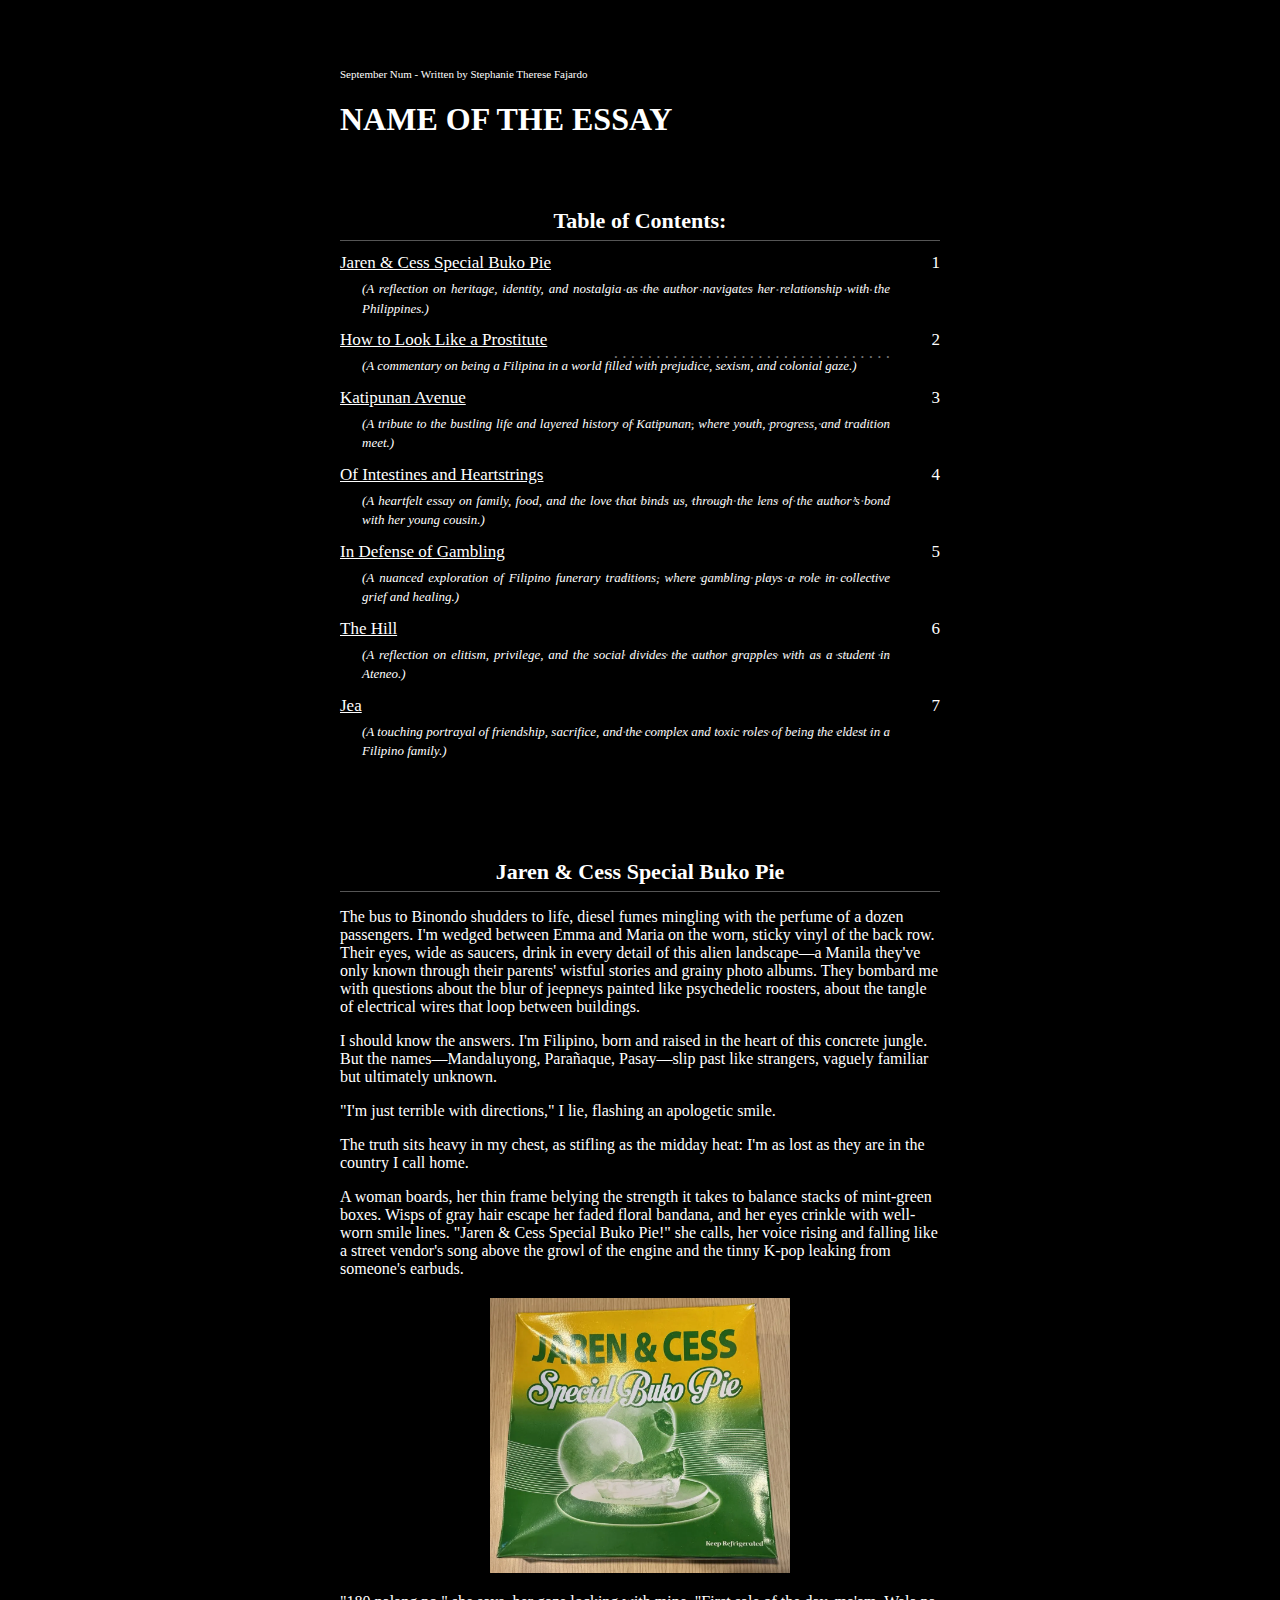
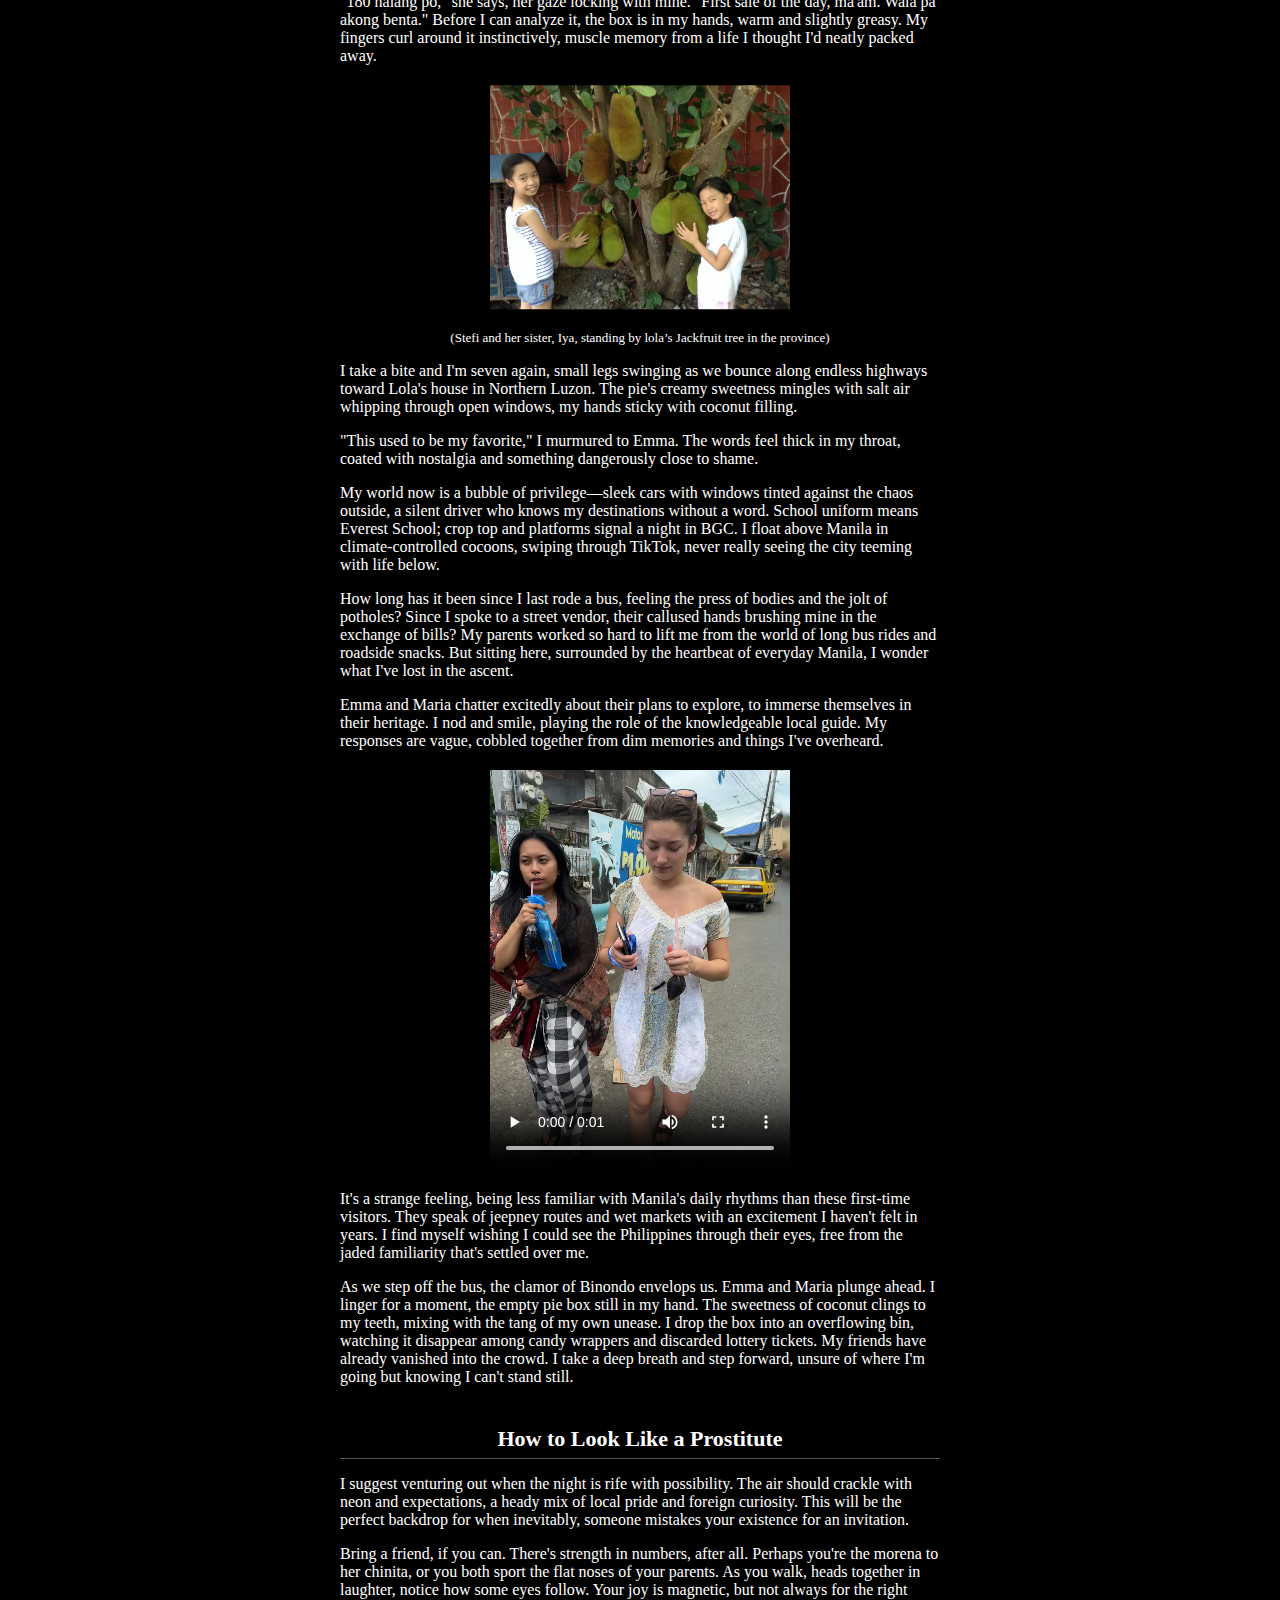
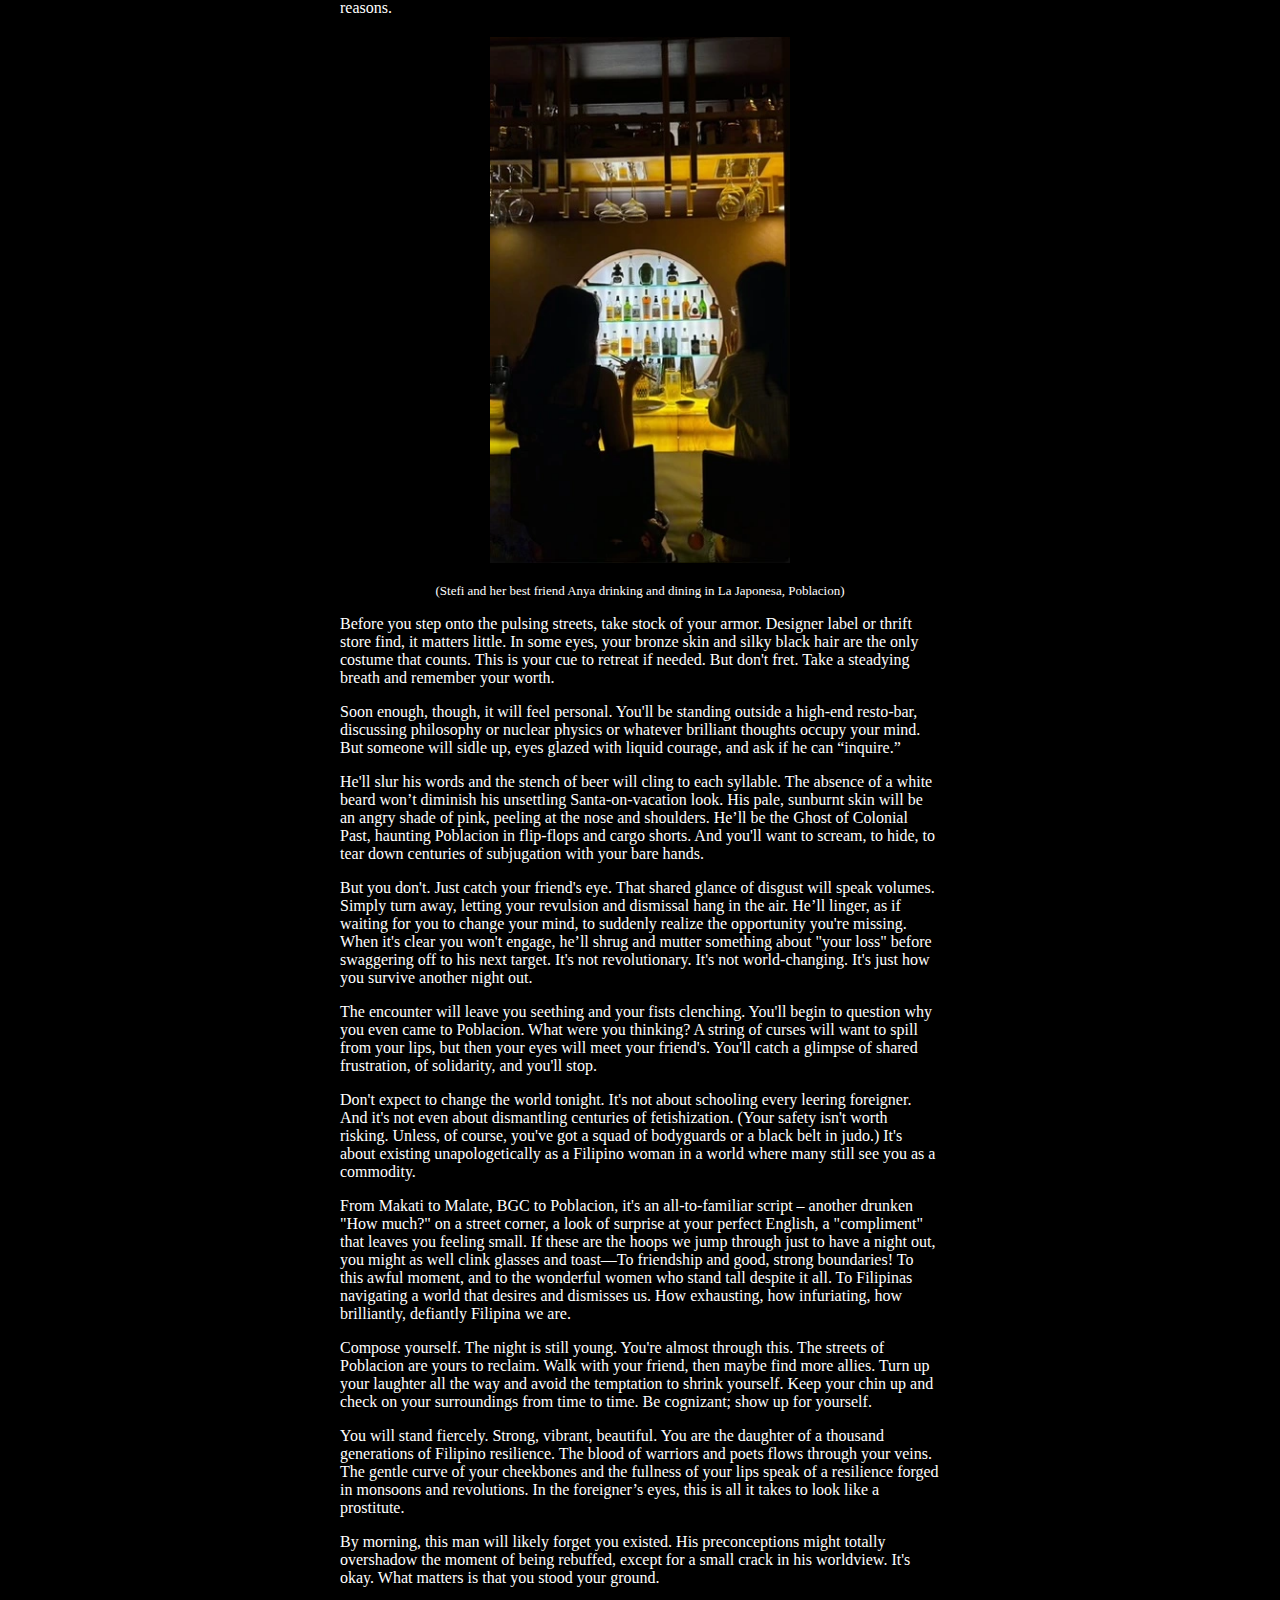
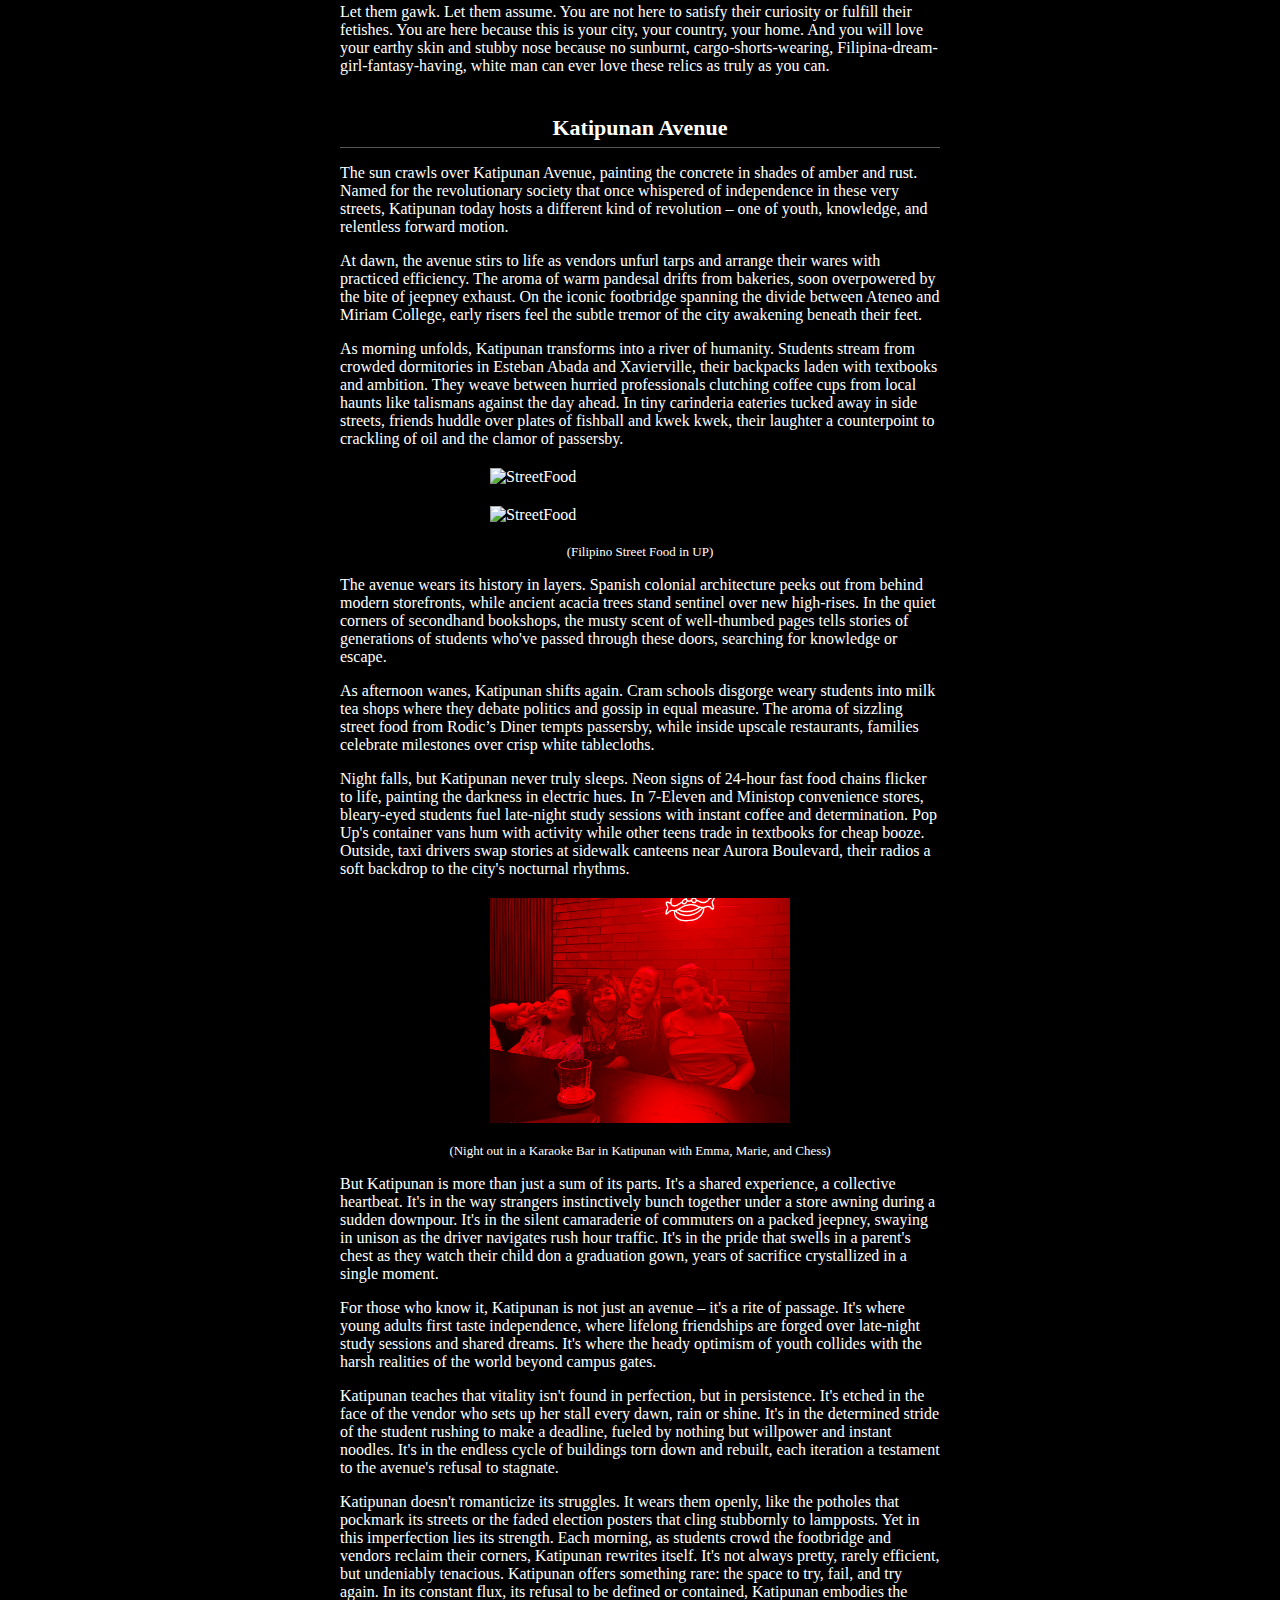
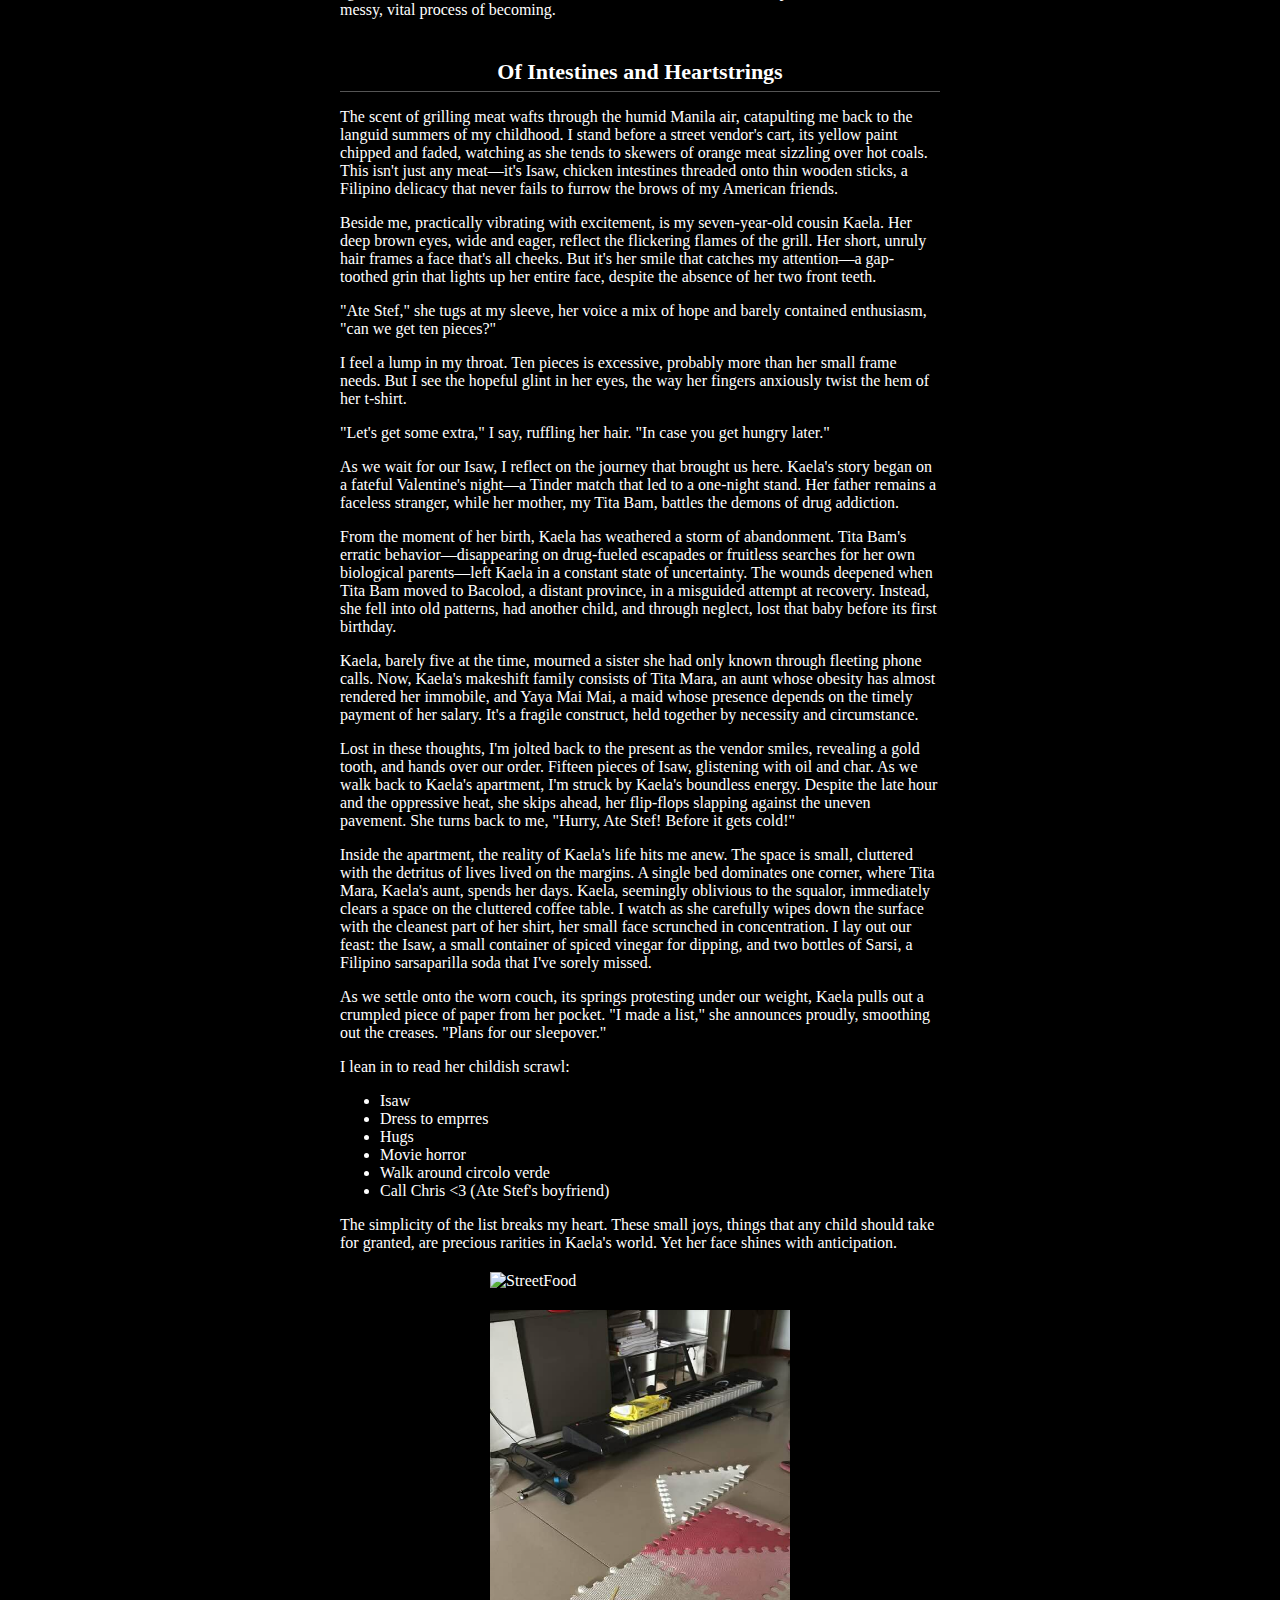
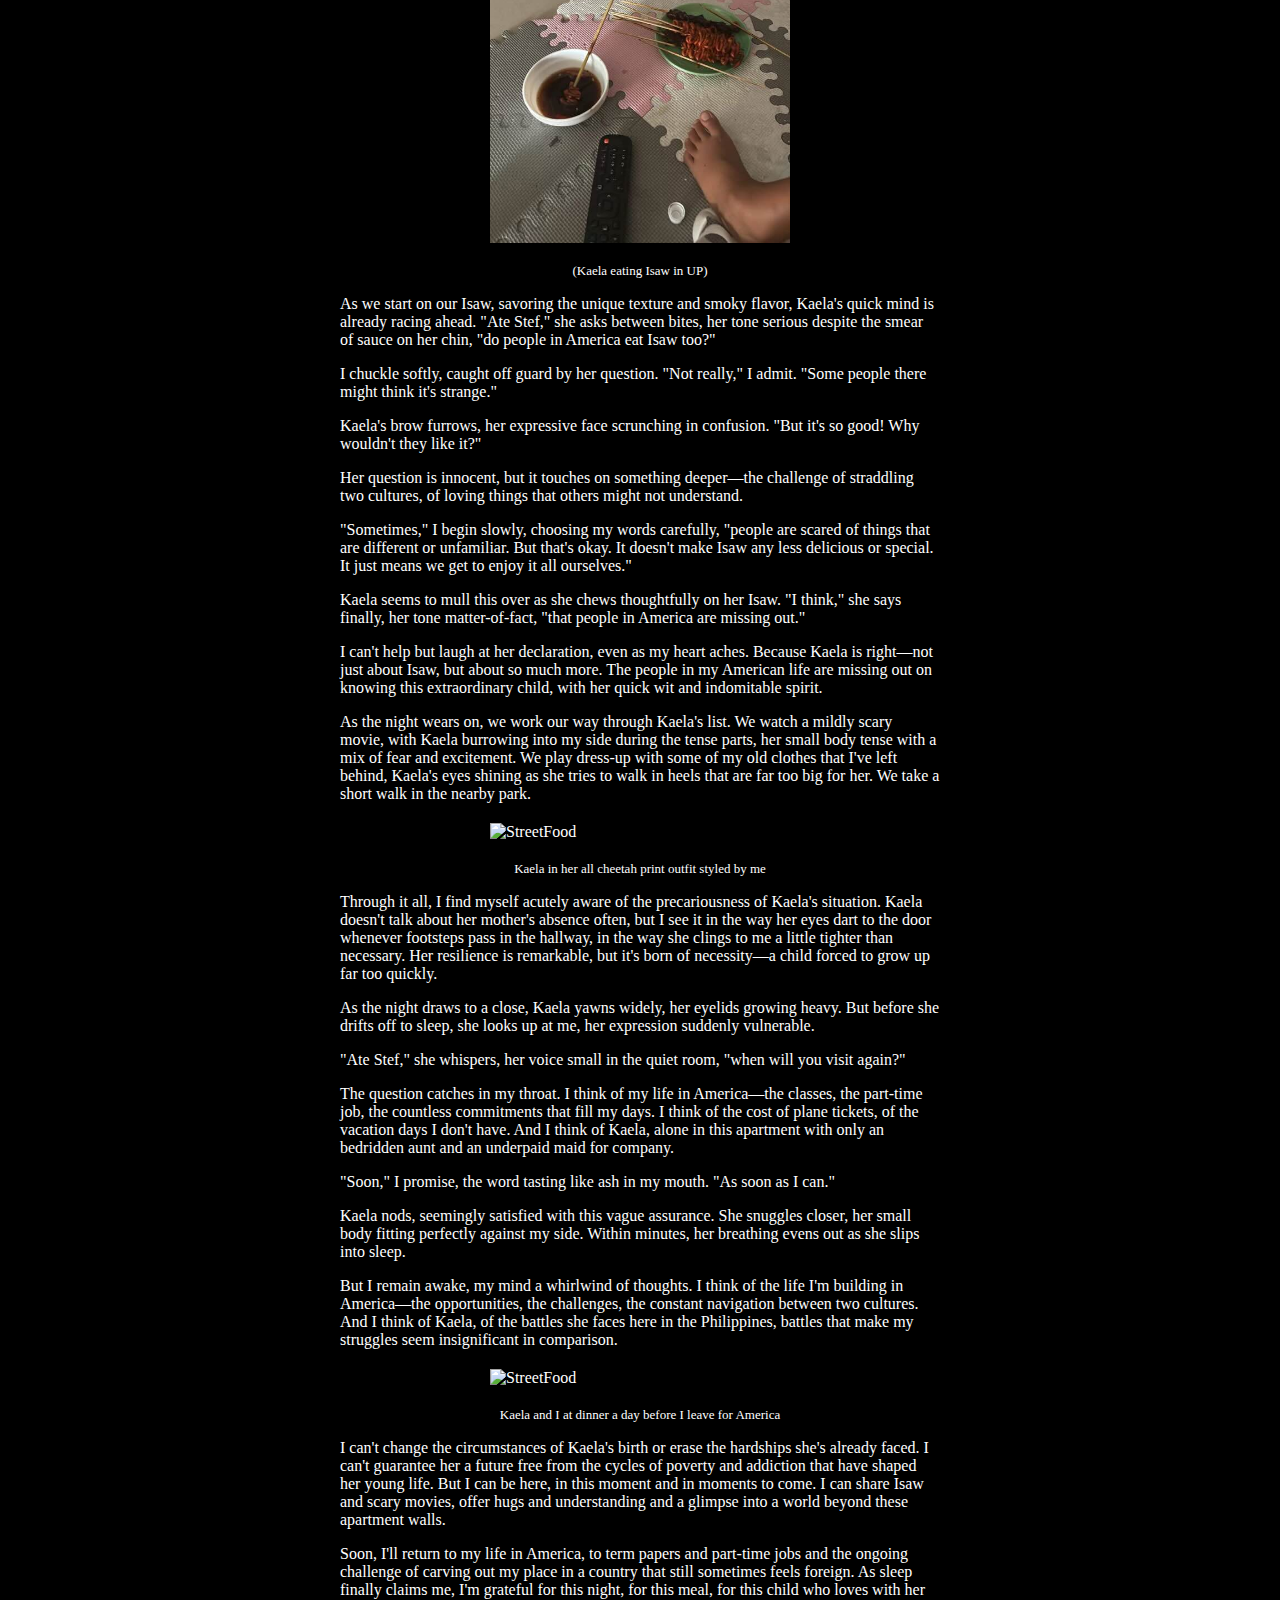
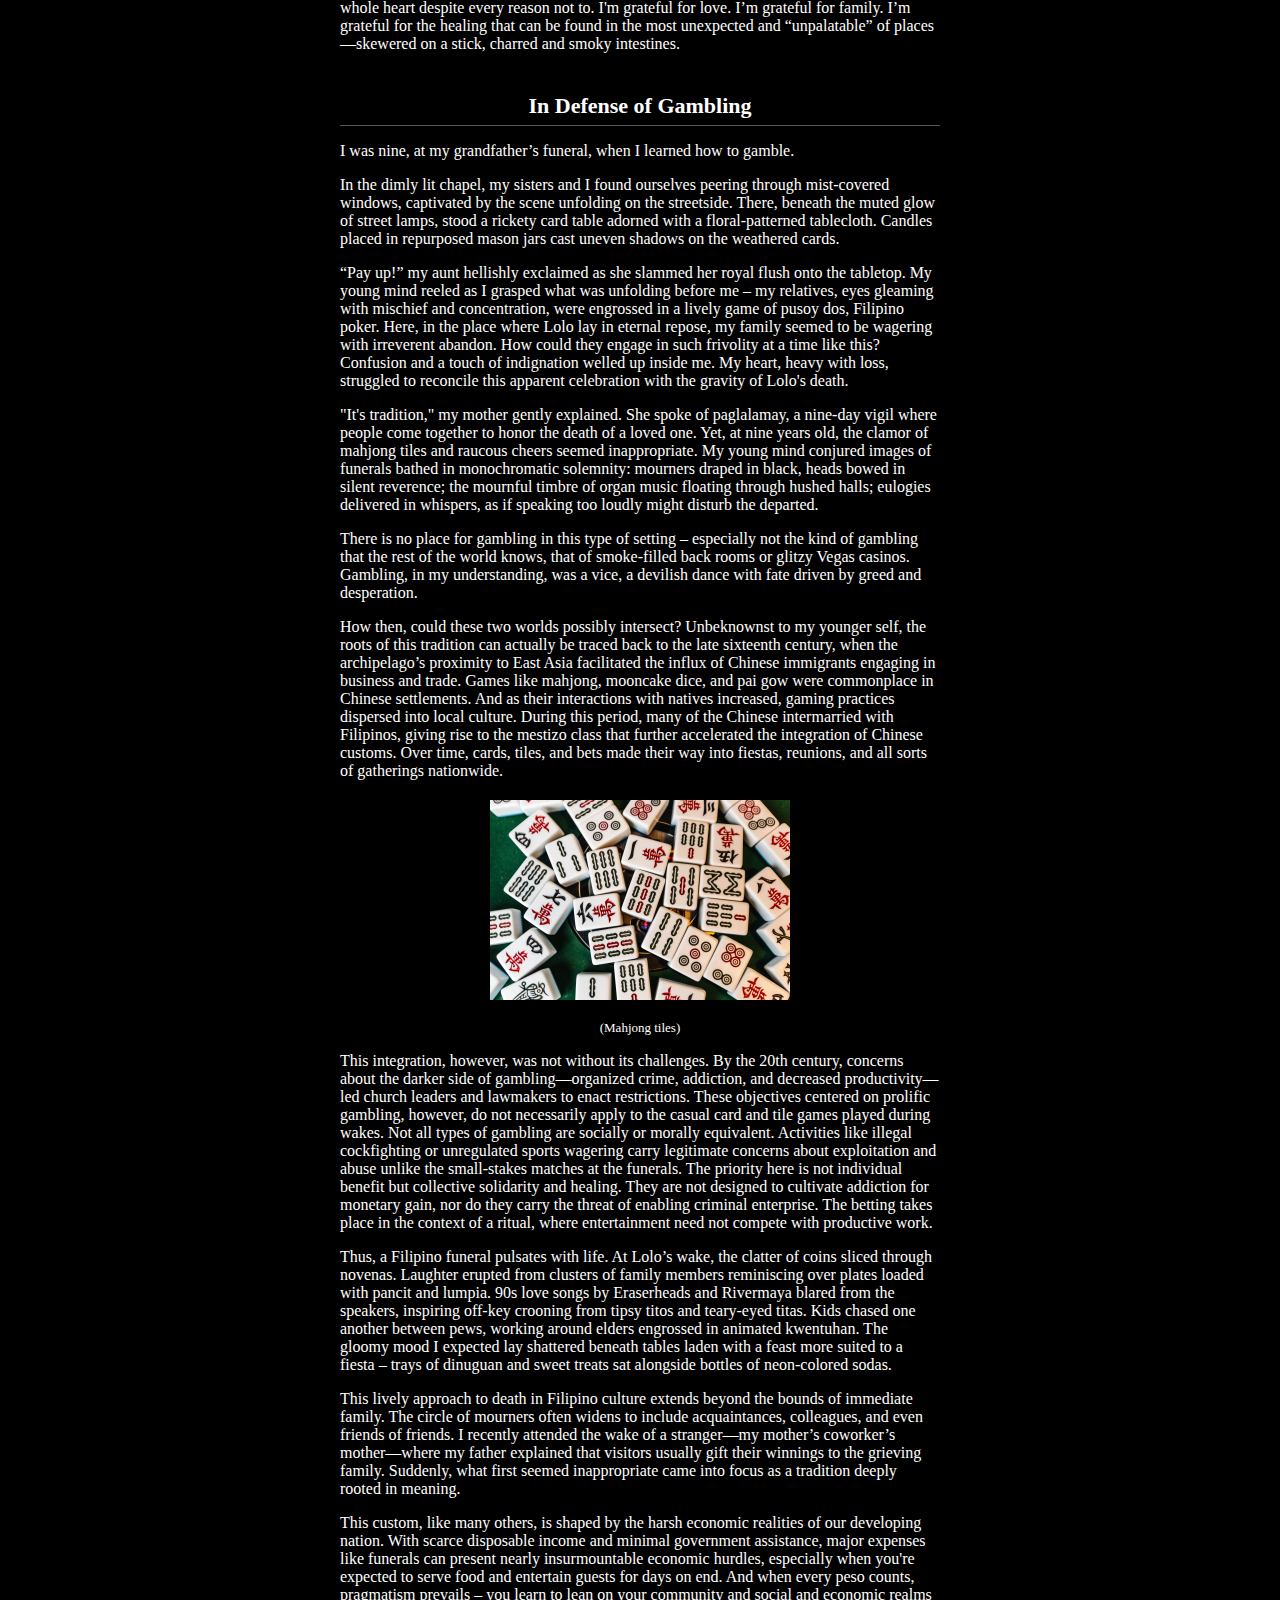
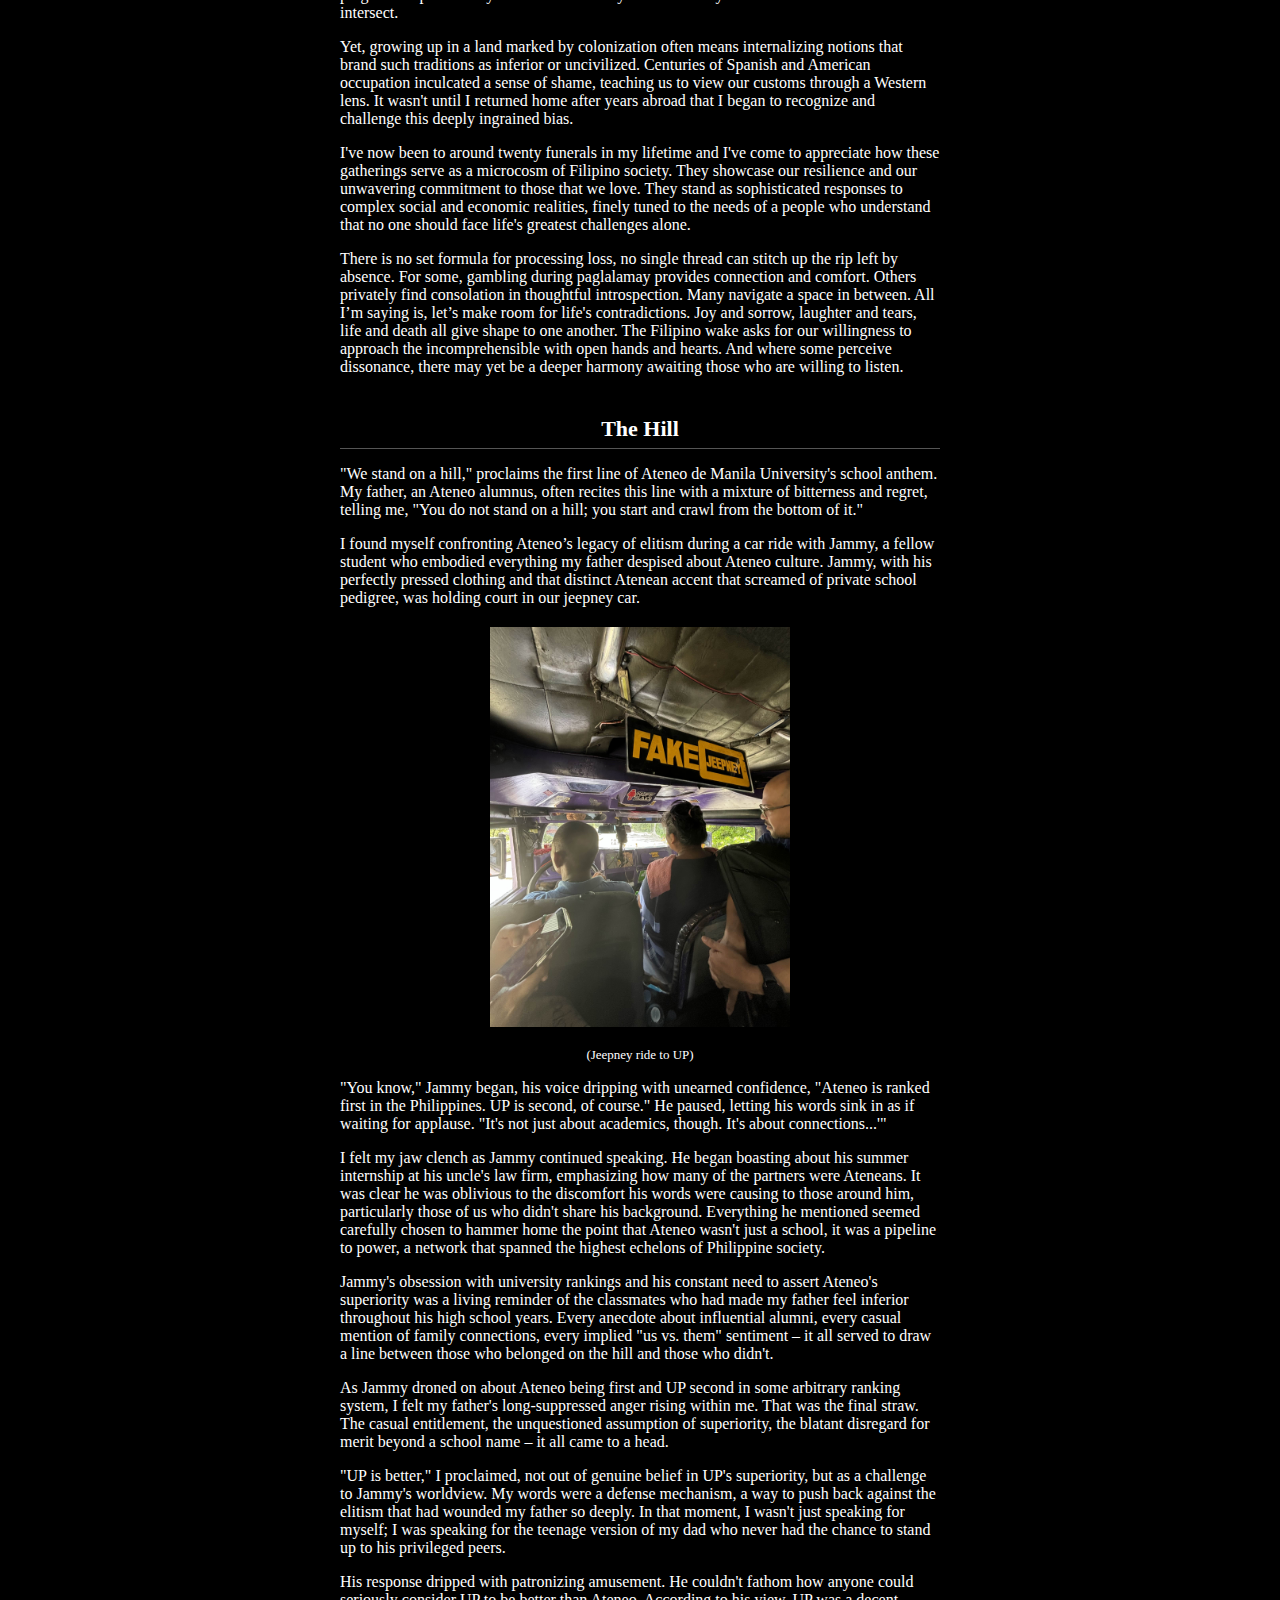
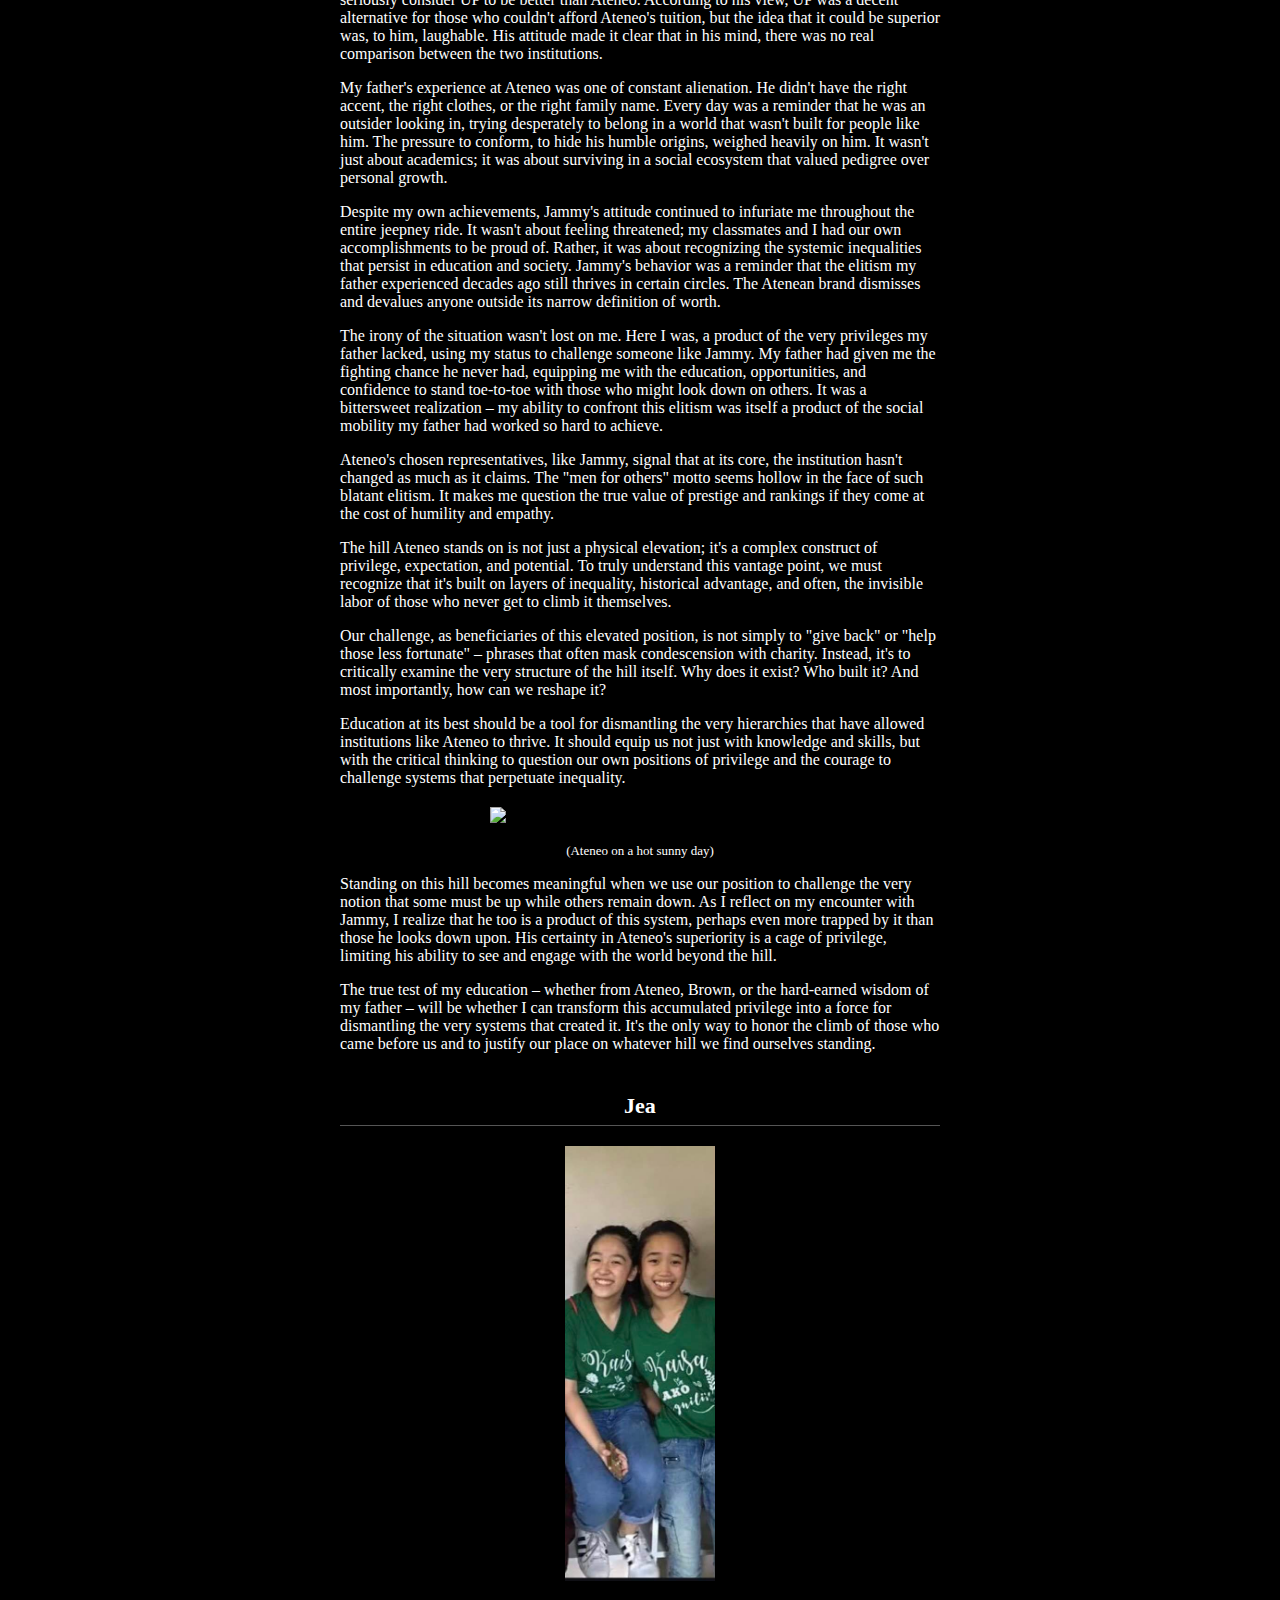
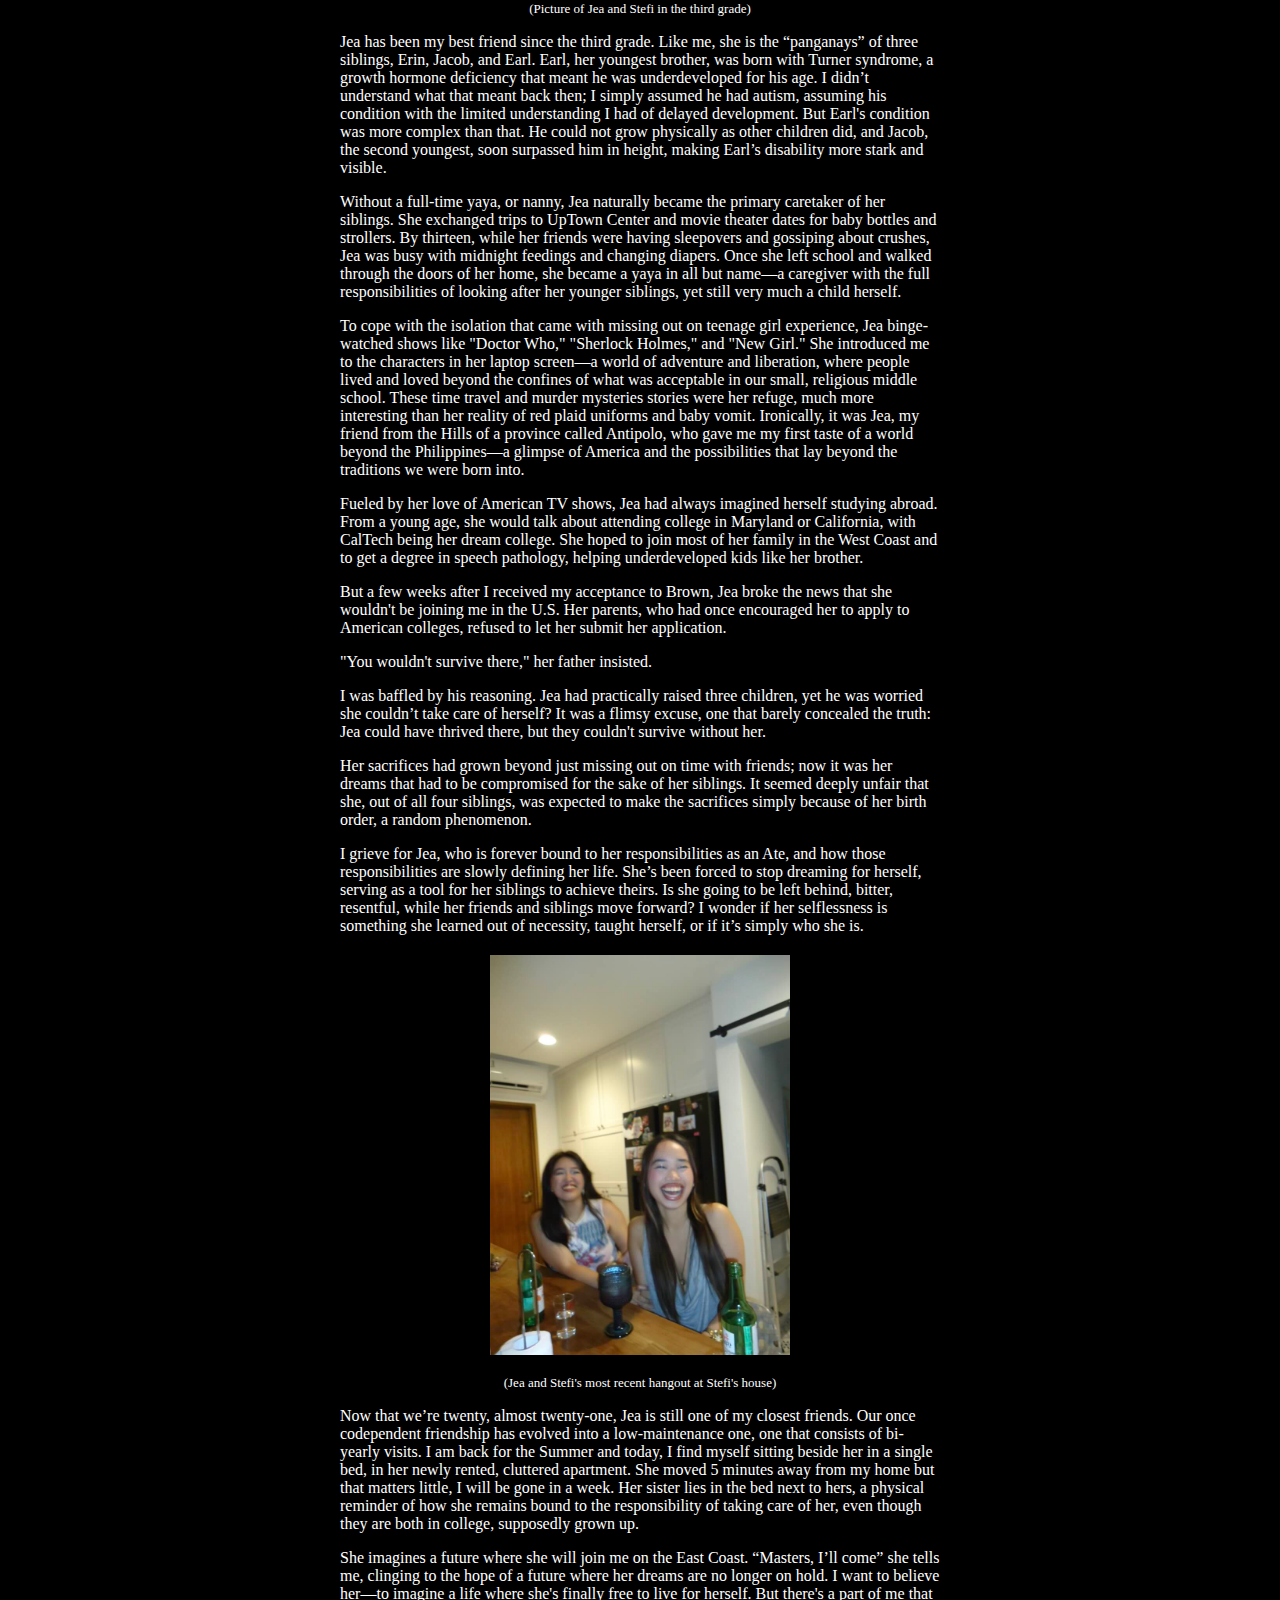
==== Essays.html @ 3b2ea624 "Initial commit" ====
<!DOCTYPE html>
<html lang="en">
<head>
    <meta charset="UTF-8">
    <meta name="viewport" content="width=device-width, initial-scale=1.0">
    <link rel="stylesheet" type="text/css" href="css/Essays.css">
    <title>Stefis Project</title>
</head>
<body>
    <div class="container main-container">

        <!-- Group everything within the same TOC div -->
        <div class="TOC">
            <p class="issued-by">September Num - Written by Stephanie Therese Fajardo</p>
            
            <h1>NAME OF THE ESSAY</h1>

            <h2>Table of Contents:</h2>
            <ol>
                <li class="TOC-item">
                    <a href="#Jaren">Jaren & Cess Special Buko Pie</a> <span class="TOC-page">1</span>
                    <p class="TOC-Text"><i>(A reflection on heritage, identity, and nostalgia as the author navigates her relationship with the Philippines.)</i></p>
                </li>

                <li class="TOC-item">
                    <a href="#Prostitute">How to Look Like a Prostitute</a> <span class="TOC-page">2</span>
                    <p class="TOC-Text"><i>(A commentary on being a Filipina in a world filled with prejudice, sexism, and colonial gaze.)</i></p>
                </li>

                <li class="TOC-item">
                    <a href="#Katipunan">Katipunan Avenue</a> <span class="TOC-page">3</span>
                    <p class="TOC-Text"><i>(A tribute to the bustling life and layered history of Katipunan, where youth, progress, and tradition meet.)</i></p>
                </li>

                <li class="TOC-item">
                    <a href="#Intestines">Of Intestines and Heartstrings</a> <span class="TOC-page">4</span>
                    <p class="TOC-Text"><i>(A heartfelt essay on family, food, and the love that binds us, through the lens of the author’s bond with her young cousin.)</i></p>
                </li>

                <li class="TOC-item">
                    <a href="#Gambling">In Defense of Gambling</a> <span class="TOC-page">5</span>
                    <p class="TOC-Text"><i>(A nuanced exploration of Filipino funerary traditions, where gambling plays a role in collective grief and healing.)</i></p>
                </li>

                <li class="TOC-item">
                    <a href="#Hill">The Hill</a> <span class="TOC-page">6</span>
                    <p class="TOC-Text"><i>(A reflection on elitism, privilege, and the social divides the author grapples with as a student in Ateneo.)</i></p>
                </li>

                <li class="TOC-item">
                    <a href="#Jea">Jea</a> <span class="TOC-page">7</span>
                    <p class="TOC-Text"><i>(A touching portrayal of friendship, sacrifice, and the complex and toxic roles of being the eldest in a Filipino family.)</i></p>
                </li>
            </ol>

            <!-- First Essay Content -->
            <h2 id="Jaren" class="Jaren">Jaren & Cess Special Buko Pie</h2>
            <p>The bus to Binondo shudders to life, diesel fumes mingling with the perfume of a dozen passengers. I'm wedged between Emma and Maria on the worn, sticky vinyl of the back row. Their eyes, wide as saucers, drink in every detail of this alien landscape—a Manila they've only known through their parents' wistful stories and grainy photo albums. They bombard me with questions about the blur of jeepneys painted like psychedelic roosters, about the tangle of electrical wires that loop between buildings.</p>

            <p>I should know the answers. I'm Filipino, born and raised in the heart of this concrete jungle. But the names—Mandaluyong, Parañaque, Pasay—slip past like strangers, vaguely familiar but ultimately unknown.</p>

            <p>"I'm just terrible with directions," I lie, flashing an apologetic smile.</p>

            <p>The truth sits heavy in my chest, as stifling as the midday heat: I'm as lost as they are in the country I call home.</p>

            <p>A woman boards, her thin frame belying the strength it takes to balance stacks of mint-green boxes. Wisps of gray hair escape her faded floral bandana, and her eyes crinkle with well-worn smile lines. "Jaren & Cess Special Buko Pie!" she calls, her voice rising and falling like a street vendor's song above the growl of the engine and the tinny K-pop leaking from someone's earbuds.</p>
            <img src="pics/Jaren.webp" alt="Jaren Picture" class="EssayPicture">
            <p>"180 nalang po," she says, her gaze locking with mine. "First sale of the day, ma'am. Wala pa akong benta." Before I can analyze it, the box is in my hands, warm and slightly greasy. My fingers curl around it instinctively, muscle memory from a life I thought I'd neatly packed away.</p>
            <img src="pics/_Duriantree.webp" alt="Durian Tree Picture" class="EssayPicture">
            <p class="pic-explanation">(Stefi and her sister, Iya, standing by lola’s Jackfruit tree in the province) </p>
            <p>I take a bite and I'm seven again, small legs swinging as we bounce along endless highways toward Lola's house in Northern Luzon. The pie's creamy sweetness mingles with salt air whipping through open windows, my hands sticky with coconut filling.</p>

            <p>"This used to be my favorite," I murmured to Emma. The words feel thick in my throat, coated with nostalgia and something dangerously close to shame.</p>

            <p>My world now is a bubble of privilege—sleek cars with windows tinted against the chaos outside, a silent driver who knows my destinations without a word. School uniform means Everest School; crop top and platforms signal a night in BGC. I float above Manila in climate-controlled cocoons, swiping through TikTok, never really seeing the city teeming with life below.</p>

            <p>How long has it been since I last rode a bus, feeling the press of bodies and the jolt of potholes? Since I spoke to a street vendor, their callused hands brushing mine in the exchange of bills? My parents worked so hard to lift me from the world of long bus rides and roadside snacks. But sitting here, surrounded by the heartbeat of everyday Manila, I wonder what I've lost in the ascent.</p>

            <p>Emma and Maria chatter excitedly about their plans to explore, to immerse themselves in their heritage. I nod and smile, playing the role of the knowledgeable local guide. My responses are vague, cobbled together from dim memories and things I've overheard.</p>
            <video src="pics/Emma_and_Maria_Video.MP4" type="video/mp4" controls class="EssayPicture">
                Your browser does not support the video tag.
            </video>
            <p>It's a strange feeling, being less familiar with Manila's daily rhythms than these first-time visitors. They speak of jeepney routes and wet markets with an excitement I haven't felt in years. I find myself wishing I could see the Philippines through their eyes, free from the jaded familiarity that's settled over me.</p>

            <p>As we step off the bus, the clamor of Binondo envelops us. Emma and Maria plunge ahead. I linger for a moment, the empty pie box still in my hand. The sweetness of coconut clings to my teeth, mixing with the tang of my own unease. I drop the box into an overflowing bin, watching it disappear among candy wrappers and discarded lottery tickets. My friends have already vanished into the crowd. I take a deep breath and step forward, unsure of where I'm going but knowing I can't stand still.</p>
            
            <!-- Second Essay Content -->
            <h2 id="Prostitute" class="Prostitute">How to Look Like a Prostitute</h2>
            <p>I suggest venturing out when the night is rife with possibility. The air should crackle with neon and expectations, a heady mix of local pride and foreign curiosity. This will be the perfect backdrop for when inevitably, someone mistakes your existence for an invitation.</p>

            <p>Bring a friend, if you can. There's strength in numbers, after all. Perhaps you're the morena to her chinita, or you both sport the flat noses of your parents. As you walk, heads together in laughter, notice how some eyes follow. Your joy is magnetic, but not always for the right reasons.</p>
            <img src="pics/AnyanStefi.webp" alt="Durian Tree Picture" class="EssayPictureanya" >

            <p class="ExplaAnya"> (Stefi and her best friend Anya drinking and dining in La Japonesa, Poblacion)</p>

            <p>Before you step onto the pulsing streets, take stock of your armor. Designer label or thrift store find, it matters little. In some eyes, your bronze skin and silky black hair are the only costume that counts. This is your cue to retreat if needed. But don't fret. Take a steadying breath and remember your worth.</p>

            <p>Soon enough, though, it will feel personal. You'll be standing outside a high-end resto-bar, discussing philosophy or nuclear physics or whatever brilliant thoughts occupy your mind. But someone will sidle up, eyes glazed with liquid courage, and ask if he can “inquire.”</p>

            <p>He'll slur his words and the stench of beer will cling to each syllable. The absence of a white beard won’t diminish his unsettling Santa-on-vacation look. His pale, sunburnt skin will be an angry shade of pink, peeling at the nose and shoulders. He’ll be the Ghost of Colonial Past, haunting Poblacion in flip-flops and cargo shorts. And you'll want to scream, to hide, to tear down centuries of subjugation with your bare hands.</p>

            <p>But you don't. Just catch your friend's eye. That shared glance of disgust will speak volumes. Simply turn away, letting your revulsion and dismissal hang in the air. He’ll linger, as if waiting for you to change your mind, to suddenly realize the opportunity you're missing. When it's clear you won't engage, he’ll shrug and mutter something about "your loss" before swaggering off to his next target. It's not revolutionary. It's not world-changing. It's just how you survive another night out.</p>

            <p>The encounter will leave you seething and your fists clenching. You'll begin to question why you even came to Poblacion. What were you thinking? A string of curses will want to spill from your lips, but then your eyes will meet your friend's. You'll catch a glimpse of shared frustration, of solidarity, and you'll stop.</p>

            <p>Don't expect to change the world tonight. It's not about schooling every leering foreigner. And it's not even about dismantling centuries of fetishization. (Your safety isn't worth risking. Unless, of course, you've got a squad of bodyguards or a black belt in judo.) It's about existing unapologetically as a Filipino woman in a world where many still see you as a commodity.</p>

            <p>From Makati to Malate, BGC to Poblacion, it's an all-to-familiar script – another drunken "How much?" on a street corner, a look of surprise at your perfect English, a "compliment" that leaves you feeling small. If these are the hoops we jump through just to have a night out, you might as well clink glasses and toast—To friendship and good, strong boundaries! To this awful moment, and to the wonderful women who stand tall despite it all. To Filipinas navigating a world that desires and dismisses us. How exhausting, how infuriating, how brilliantly, defiantly Filipina we are.</p>

            <p>Compose yourself. The night is still young. You're almost through this. The streets of Poblacion are yours to reclaim. Walk with your friend, then maybe find more allies. Turn up your laughter all the way and avoid the temptation to shrink yourself. Keep your chin up and check on your surroundings from time to time. Be cognizant; show up for yourself.</p>

            <p>You will stand fiercely. Strong, vibrant, beautiful. You are the daughter of a thousand generations of Filipino resilience. The blood of warriors and poets flows through your veins. The gentle curve of your cheekbones and the fullness of your lips speak of a resilience forged in monsoons and revolutions. In the foreigner’s eyes, this is all it takes to look like a prostitute.</p>

            <p>By morning, this man will likely forget you existed. His preconceptions might totally overshadow the moment of being rebuffed, except for a small crack in his worldview. It's okay. What matters is that you stood your ground.</p>

            <p>Let them gawk. Let them assume. You are not here to satisfy their curiosity or fulfill their fetishes. You are here because this is your city, your country, your home. And you will love your earthy skin and stubby nose because no sunburnt, cargo-shorts-wearing, Filipina-dream-girl-fantasy-having, white man can ever love these relics as truly as you can.</p>



            <!-- Third Essay Content -->
            <h2 id="Katipunan" class="Katipunan">Katipunan Avenue</h2>
            <p>The sun crawls over Katipunan Avenue, painting the concrete in shades of amber and rust. Named for the revolutionary society that once whispered of independence in these very streets, Katipunan today hosts a different kind of revolution – one of youth, knowledge, and relentless forward motion.</p>

            <p>At dawn, the avenue stirs to life as vendors unfurl tarps and arrange their wares with practiced efficiency. The aroma of warm pandesal drifts from bakeries, soon overpowered by the bite of jeepney exhaust. On the iconic footbridge spanning the divide between Ateneo and Miriam College, early risers feel the subtle tremor of the city awakening beneath their feet.</p>

            <p>As morning unfolds, Katipunan transforms into a river of humanity. Students stream from crowded dormitories in Esteban Abada and Xavierville, their backpacks laden with textbooks and ambition. They weave between hurried professionals clutching coffee cups from local haunts like talismans against the day ahead. In tiny carinderia eateries tucked away in side streets, friends huddle over plates of fishball and kwek kwek, their laughter a counterpoint to crackling of oil and the clamor of passersby.</p>
            <img src="pics/streetfood.jpg" alt="StreetFood" class="EssayPicture" >
            <img src="pics/streetfood2.jpg" alt="StreetFood" class="EssayPicture" >
            <p class="pic-explanation">(Filipino Street Food in UP)</p>

            <p>The avenue wears its history in layers. Spanish colonial architecture peeks out from behind modern storefronts, while ancient acacia trees stand sentinel over new high-rises. In the quiet corners of secondhand bookshops, the musty scent of well-thumbed pages tells stories of generations of students who've passed through these doors, searching for knowledge or escape.</p>

            <p>As afternoon wanes, Katipunan shifts again. Cram schools disgorge weary students into milk tea shops where they debate politics and gossip in equal measure. The aroma of sizzling street food from Rodic’s Diner tempts passersby, while inside upscale restaurants, families celebrate milestones over crisp white tablecloths.</p>

            <p>Night falls, but Katipunan never truly sleeps. Neon signs of 24-hour fast food chains flicker to life, painting the darkness in electric hues. In 7-Eleven and Ministop convenience stores, bleary-eyed students fuel late-night study sessions with instant coffee and determination. Pop Up's container vans hum with activity while other teens trade in textbooks for cheap booze. Outside, taxi drivers swap stories at sidewalk canteens near Aurora Boulevard, their radios a soft backdrop to the city's nocturnal rhythms.</p>

            <img src="pics/karokebar.jpg" alt="StreetFood" class="EssayPicture" >
            <p class=pic-explanation >(Night out in a Karaoke Bar in Katipunan with Emma, Marie, and Chess) </p>

            <p>But Katipunan is more than just a sum of its parts. It's a shared experience, a collective heartbeat. It's in the way strangers instinctively bunch together under a store awning during a sudden downpour. It's in the silent camaraderie of commuters on a packed jeepney, swaying in unison as the driver navigates rush hour traffic. It's in the pride that swells in a parent's chest as they watch their child don a graduation gown, years of sacrifice crystallized in a single moment.</p>

            <p>For those who know it, Katipunan is not just an avenue – it's a rite of passage. It's where young adults first taste independence, where lifelong friendships are forged over late-night study sessions and shared dreams. It's where the heady optimism of youth collides with the harsh realities of the world beyond campus gates.</p>

            <p>Katipunan teaches that vitality isn't found in perfection, but in persistence. It's etched in the face of the vendor who sets up her stall every dawn, rain or shine. It's in the determined stride of the student rushing to make a deadline, fueled by nothing but willpower and instant noodles. It's in the endless cycle of buildings torn down and rebuilt, each iteration a testament to the avenue's refusal to stagnate.</p>

            <p>Katipunan doesn't romanticize its struggles. It wears them openly, like the potholes that pockmark its streets or the faded election posters that cling stubbornly to lampposts. Yet in this imperfection lies its strength. Each morning, as students crowd the footbridge and vendors reclaim their corners, Katipunan rewrites itself. It's not always pretty, rarely efficient, but undeniably tenacious. Katipunan offers something rare: the space to try, fail, and try again. In its constant flux, its refusal to be defined or contained, Katipunan embodies the messy, vital process of becoming.</p>
            <!-- Fourth Essay Content -->
            <h2 id="Intestines" class="Intestines">Of Intestines and Heartstrings</h2>
            <p>The scent of grilling meat wafts through the humid Manila air, catapulting me back to the languid summers of my childhood. I stand before a street vendor's cart, its yellow paint chipped and faded, watching as she tends to skewers of orange meat sizzling over hot coals. This isn't just any meat—it's Isaw, chicken intestines threaded onto thin wooden sticks, a Filipino delicacy that never fails to furrow the brows of my American friends.</p>

            <p>Beside me, practically vibrating with excitement, is my seven-year-old cousin Kaela. Her deep brown eyes, wide and eager, reflect the flickering flames of the grill. Her short, unruly hair frames a face that's all cheeks. But it's her smile that catches my attention—a gap-toothed grin that lights up her entire face, despite the absence of her two front teeth.</p>

            <p>"Ate Stef," she tugs at my sleeve, her voice a mix of hope and barely contained enthusiasm, "can we get ten pieces?"</p>

            <p>I feel a lump in my throat. Ten pieces is excessive, probably more than her small frame needs. But I see the hopeful glint in her eyes, the way her fingers anxiously twist the hem of her t-shirt.</p>

            <p>"Let's get some extra," I say, ruffling her hair. "In case you get hungry later."</p>

            <p>As we wait for our Isaw, I reflect on the journey that brought us here. Kaela's story began on a fateful Valentine's night—a Tinder match that led to a one-night stand. Her father remains a faceless stranger, while her mother, my Tita Bam, battles the demons of drug addiction.</p>

            <p>From the moment of her birth, Kaela has weathered a storm of abandonment. Tita Bam's erratic behavior—disappearing on drug-fueled escapades or fruitless searches for her own biological parents—left Kaela in a constant state of uncertainty. The wounds deepened when Tita Bam moved to Bacolod, a distant province, in a misguided attempt at recovery. Instead, she fell into old patterns, had another child, and through neglect, lost that baby before its first birthday.</p>

            <p>Kaela, barely five at the time, mourned a sister she had only known through fleeting phone calls. Now, Kaela's makeshift family consists of Tita Mara, an aunt whose obesity has almost rendered her immobile, and Yaya Mai Mai, a maid whose presence depends on the timely payment of her salary. It's a fragile construct, held together by necessity and circumstance.</p>

            <p>Lost in these thoughts, I'm jolted back to the present as the vendor smiles, revealing a gold tooth, and hands over our order. Fifteen pieces of Isaw, glistening with oil and char. As we walk back to Kaela's apartment, I'm struck by Kaela's boundless energy. Despite the late hour and the oppressive heat, she skips ahead, her flip-flops slapping against the uneven pavement. She turns back to me, "Hurry, Ate Stef! Before it gets cold!"</p>

            <p>Inside the apartment, the reality of Kaela's life hits me anew. The space is small, cluttered with the detritus of lives lived on the margins. A single bed dominates one corner, where Tita Mara, Kaela's aunt, spends her days. Kaela, seemingly oblivious to the squalor, immediately clears a space on the cluttered coffee table. I watch as she carefully wipes down the surface with the cleanest part of her shirt, her small face scrunched in concentration. I lay out our feast: the Isaw, a small container of spiced vinegar for dipping, and two bottles of Sarsi, a Filipino sarsaparilla soda that I've sorely missed.</p>

            <p>As we settle onto the worn couch, its springs protesting under our weight, Kaela pulls out a crumpled piece of paper from her pocket. "I made a list," she announces proudly, smoothing out the creases. "Plans for our sleepover."</p>

            <p>I lean in to read her childish scrawl:
                <ul>
                    <li>Isaw</li>
                    <li>Dress to emprres</li>
                    <li>Hugs</li>
                    <li>Movie horror</li>
                    <li>Walk around circolo verde</li>
                    <li>Call Chris <3 (Ate Stef's boyfriend)</li>
                </ul>
            </p>

            <p>The simplicity of the list breaks my heart. These small joys, things that any child should take for granted, are precious rarities in Kaela's world. Yet her face shines with anticipation.</p>
            <img src="pics/kaelaeating.jpg" alt="StreetFood" class="EssayPicture" >
            <img src="pics/isaw.jpg" alt="StreetFood" class="EssayPicture" >
            <p class = pic-explanation  > (Kaela eating Isaw in UP)</p>

            <p>As we start on our Isaw, savoring the unique texture and smoky flavor, Kaela's quick mind is already racing ahead. "Ate Stef," she asks between bites, her tone serious despite the smear of sauce on her chin, "do people in America eat Isaw too?"</p>

            <p>I chuckle softly, caught off guard by her question. "Not really," I admit. "Some people there might think it's strange."</p>

            <p>Kaela's brow furrows, her expressive face scrunching in confusion. "But it's so good! Why wouldn't they like it?"</p>

            <p>Her question is innocent, but it touches on something deeper—the challenge of straddling two cultures, of loving things that others might not understand.</p>

            <p>"Sometimes," I begin slowly, choosing my words carefully, "people are scared of things that are different or unfamiliar. But that's okay. It doesn't make Isaw any less delicious or special. It just means we get to enjoy it all ourselves."</p>

            <p>Kaela seems to mull this over as she chews thoughtfully on her Isaw. "I think," she says finally, her tone matter-of-fact, "that people in America are missing out."</p>

            <p>I can't help but laugh at her declaration, even as my heart aches. Because Kaela is right—not just about Isaw, but about so much more. The people in my American life are missing out on knowing this extraordinary child, with her quick wit and indomitable spirit.</p>

            <p>As the night wears on, we work our way through Kaela's list. We watch a mildly scary movie, with Kaela burrowing into my side during the tense parts, her small body tense with a mix of fear and excitement. We play dress-up with some of my old clothes that I've left behind, Kaela's eyes shining as she tries to walk in heels that are far too big for her. We take a short walk in the nearby park.</p>
            <img src="pics/kaelacheetah.jpg" alt="StreetFood" class="EssayPicture" >
            <p class="pic-explanation"> Kaela in her all cheetah print outfit styled by me</p>

            <p>Through it all, I find myself acutely aware of the precariousness of Kaela's situation. Kaela doesn't talk about her mother's absence often, but I see it in the way her eyes dart to the door whenever footsteps pass in the hallway, in the way she clings to me a little tighter than necessary. Her resilience is remarkable, but it's born of necessity—a child forced to grow up far too quickly.</p>

            <p>As the night draws to a close, Kaela yawns widely, her eyelids growing heavy. But before she drifts off to sleep, she looks up at me, her expression suddenly vulnerable.</p>

            <p>"Ate Stef," she whispers, her voice small in the quiet room, "when will you visit again?"</p>

            <p>The question catches in my throat. I think of my life in America—the classes, the part-time job, the countless commitments that fill my days. I think of the cost of plane tickets, of the vacation days I don't have. And I think of Kaela, alone in this apartment with only an bedridden aunt and an underpaid maid for company.</p>

            <p>"Soon," I promise, the word tasting like ash in my mouth. "As soon as I can."</p>

            <p>Kaela nods, seemingly satisfied with this vague assurance. She snuggles closer, her small body fitting perfectly against my side. Within minutes, her breathing evens out as she slips into sleep.</p>

            <p>But I remain awake, my mind a whirlwind of thoughts. I think of the life I'm building in America—the opportunities, the challenges, the constant navigation between two cultures. And I think of Kaela, of the battles she faces here in the Philippines, battles that make my struggles seem insignificant in comparison.</p>
            <img src="pics/stefikisskaela.jpg" alt="StreetFood" class="EssayPicture" >
            <p class="pic-explanation"> Kaela and I at dinner a day before I leave for America</p>

            <p>I can't change the circumstances of Kaela's birth or erase the hardships she's already faced. I can't guarantee her a future free from the cycles of poverty and addiction that have shaped her young life. But I can be here, in this moment and in moments to come. I can share Isaw and scary movies, offer hugs and understanding and a glimpse into a world beyond these apartment walls.</p>

            <p>Soon, I'll return to my life in America, to term papers and part-time jobs and the ongoing challenge of carving out my place in a country that still sometimes feels foreign. As sleep finally claims me, I'm grateful for this night, for this meal, for this child who loves with her whole heart despite every reason not to. I'm grateful for love. I’m grateful for family. I’m grateful for the healing that can be found in the most unexpected and “unpalatable” of places—skewered on a stick, charred and smoky intestines.</p>
        

            <!-- Fifth Essay Content -->
            <h2 id="Gambling" class="Gambling">In Defense of Gambling</h2>
            <p>I was nine, at my grandfather’s funeral, when I learned how to gamble.</p>

            <p>In the dimly lit chapel, my sisters and I found ourselves peering through mist-covered windows, captivated by the scene unfolding on the streetside. There, beneath the muted glow of street lamps, stood a rickety card table adorned with a floral-patterned tablecloth. Candles placed in repurposed mason jars cast uneven shadows on the weathered cards.</p>

            <p>“Pay up!” my aunt hellishly exclaimed as she slammed her royal flush onto the tabletop. My young mind reeled as I grasped what was unfolding before me – my relatives, eyes gleaming with mischief and concentration, were engrossed in a lively game of pusoy dos, Filipino poker. Here, in the place where Lolo lay in eternal repose, my family seemed to be wagering with irreverent abandon. How could they engage in such frivolity at a time like this? Confusion and a touch of indignation welled up inside me. My heart, heavy with loss, struggled to reconcile this apparent celebration with the gravity of Lolo's death.</p>

            <p>"It's tradition," my mother gently explained. She spoke of paglalamay, a nine-day vigil where people come together to honor the death of a loved one. Yet, at nine years old, the clamor of mahjong tiles and raucous cheers seemed inappropriate. My young mind conjured images of funerals bathed in monochromatic solemnity: mourners draped in black, heads bowed in silent reverence; the mournful timbre of organ music floating through hushed halls; eulogies delivered in whispers, as if speaking too loudly might disturb the departed.</p>

            <p>There is no place for gambling in this type of setting – especially not the kind of gambling that the rest of the world knows, that of smoke-filled back rooms or glitzy Vegas casinos. Gambling, in my understanding, was a vice, a devilish dance with fate driven by greed and desperation.</p>

            <p>How then, could these two worlds possibly intersect? Unbeknownst to my younger self, the roots of this tradition can actually be traced back to the late sixteenth century, when the archipelago’s proximity to East Asia facilitated the influx of Chinese immigrants engaging in business and trade. Games like mahjong, mooncake dice, and pai gow were commonplace in Chinese settlements. And as their interactions with natives increased, gaming practices dispersed into local culture. During this period, many of the Chinese intermarried with Filipinos, giving rise to the mestizo class that further accelerated the integration of Chinese customs. Over time, cards, tiles, and bets made their way into fiestas, reunions, and all sorts of gatherings nationwide.</p>
            <img src="pics/gamble.jpg" alt="StreetFood" class="EssayPicture" >
            <p class="pic-explanation">(Mahjong tiles)</p>
            <p>This integration, however, was not without its challenges. By the 20th century, concerns about the darker side of gambling—organized crime, addiction, and decreased productivity—led church leaders and lawmakers to enact restrictions. These objectives centered on prolific gambling, however, do not necessarily apply to the casual card and tile games played during wakes. Not all types of gambling are socially or morally equivalent. Activities like illegal cockfighting or unregulated sports wagering carry legitimate concerns about exploitation and abuse unlike the small-stakes matches at the funerals. The priority here is not individual benefit but collective solidarity and healing. They are not designed to cultivate addiction for monetary gain, nor do they carry the threat of enabling criminal enterprise. The betting takes place in the context of a ritual, where entertainment need not compete with productive work.</p>

            <p>Thus, a Filipino funeral pulsates with life. At Lolo’s wake, the clatter of coins sliced through novenas. Laughter erupted from clusters of family members reminiscing over plates loaded with pancit and lumpia. 90s love songs by Eraserheads and Rivermaya blared from the speakers, inspiring off-key crooning from tipsy titos and teary-eyed titas. Kids chased one another between pews, working around elders engrossed in animated kwentuhan. The gloomy mood I expected lay shattered beneath tables laden with a feast more suited to a fiesta – trays of dinuguan and sweet treats sat alongside bottles of neon-colored sodas.</p>

            <p>This lively approach to death in Filipino culture extends beyond the bounds of immediate family. The circle of mourners often widens to include acquaintances, colleagues, and even friends of friends. I recently attended the wake of a stranger—my mother’s coworker’s mother—where my father explained that visitors usually gift their winnings to the grieving family. Suddenly, what first seemed inappropriate came into focus as a tradition deeply rooted in meaning.</p>

            <p>This custom, like many others, is shaped by the harsh economic realities of our developing nation. With scarce disposable income and minimal government assistance, major expenses like funerals can present nearly insurmountable economic hurdles, especially when you're expected to serve food and entertain guests for days on end. And when every peso counts, pragmatism prevails – you learn to lean on your community and social and economic realms intersect.</p>

            <p>Yet, growing up in a land marked by colonization often means internalizing notions that brand such traditions as inferior or uncivilized. Centuries of Spanish and American occupation inculcated a sense of shame, teaching us to view our customs through a Western lens. It wasn't until I returned home after years abroad that I began to recognize and challenge this deeply ingrained bias.</p>

            <p>I've now been to around twenty funerals in my lifetime and I've come to appreciate how these gatherings serve as a microcosm of Filipino society. They showcase our resilience and our unwavering commitment to those that we love. They stand as sophisticated responses to complex social and economic realities, finely tuned to the needs of a people who understand that no one should face life's greatest challenges alone.</p>

            <p>There is no set formula for processing loss, no single thread can stitch up the rip left by absence. For some, gambling during paglalamay provides connection and comfort. Others privately find consolation in thoughtful introspection. Many navigate a space in between. All I’m saying is, let’s make room for life's contradictions. Joy and sorrow, laughter and tears, life and death all give shape to one another. The Filipino wake asks for our willingness to approach the incomprehensible with open hands and hearts. And where some perceive dissonance, there may yet be a deeper harmony awaiting those who are willing to listen.</p>
            <!-- Sixth Essay Content -->
            <h2 id="Hill" class="Hill">The Hill</h2>
            <p>"We stand on a hill," proclaims the first line of Ateneo de Manila University's school anthem. My father, an Ateneo alumnus, often recites this line with a mixture of bitterness and regret, telling me, "You do not stand on a hill; you start and crawl from the bottom of it."</p>

            <p>I found myself confronting Ateneo’s legacy of elitism during a car ride with Jammy, a fellow student who embodied everything my father despised about Ateneo culture. Jammy, with his perfectly pressed clothing and that distinct Atenean accent that screamed of private school pedigree, was holding court in our jeepney car.</p>
            
            <img src="pics/jeepneyride.jpg"  class="EssayPicture" >
            <p class="pic-explanation">(Jeepney ride to UP)</p>

            <p>"You know," Jammy began, his voice dripping with unearned confidence, "Ateneo is ranked first in the Philippines. UP is second, of course." He paused, letting his words sink in as if waiting for applause. "It's not just about academics, though. It's about connections...'"</p>

            <p>I felt my jaw clench as Jammy continued speaking. He began boasting about his summer internship at his uncle's law firm, emphasizing how many of the partners were Ateneans. It was clear he was oblivious to the discomfort his words were causing to those around him, particularly those of us who didn't share his background. Everything he mentioned seemed carefully chosen to hammer home the point that Ateneo wasn't just a school, it was a pipeline to power, a network that spanned the highest echelons of Philippine society.</p>

            <p>Jammy's obsession with university rankings and his constant need to assert Ateneo's superiority was a living reminder of the classmates who had made my father feel inferior throughout his high school years. Every anecdote about influential alumni, every casual mention of family connections, every implied "us vs. them" sentiment – it all served to draw a line between those who belonged on the hill and those who didn't.</p>

            <p>As Jammy droned on about Ateneo being first and UP second in some arbitrary ranking system, I felt my father's long-suppressed anger rising within me. That was the final straw. The casual entitlement, the unquestioned assumption of superiority, the blatant disregard for merit beyond a school name – it all came to a head.</p>

            <p>"UP is better," I proclaimed, not out of genuine belief in UP's superiority, but as a challenge to Jammy's worldview. My words were a defense mechanism, a way to push back against the elitism that had wounded my father so deeply. In that moment, I wasn't just speaking for myself; I was speaking for the teenage version of my dad who never had the chance to stand up to his privileged peers.</p>

            <p>His response dripped with patronizing amusement. He couldn't fathom how anyone could seriously consider UP to be better than Ateneo. According to his view, UP was a decent alternative for those who couldn't afford Ateneo's tuition, but the idea that it could be superior was, to him, laughable. His attitude made it clear that in his mind, there was no real comparison between the two institutions.</p>

            <p>My father's experience at Ateneo was one of constant alienation. He didn't have the right accent, the right clothes, or the right family name. Every day was a reminder that he was an outsider looking in, trying desperately to belong in a world that wasn't built for people like him. The pressure to conform, to hide his humble origins, weighed heavily on him. It wasn't just about academics; it was about surviving in a social ecosystem that valued pedigree over personal growth.</p>

            <p>Despite my own achievements, Jammy's attitude continued to infuriate me throughout the entire jeepney ride. It wasn't about feeling threatened; my classmates and I had our own accomplishments to be proud of. Rather, it was about recognizing the systemic inequalities that persist in education and society. Jammy's behavior was a reminder that the elitism my father experienced decades ago still thrives in certain circles. The Atenean brand dismisses and devalues anyone outside its narrow definition of worth.</p>

            <p>The irony of the situation wasn't lost on me. Here I was, a product of the very privileges my father lacked, using my status to challenge someone like Jammy. My father had given me the fighting chance he never had, equipping me with the education, opportunities, and confidence to stand toe-to-toe with those who might look down on others. It was a bittersweet realization – my ability to confront this elitism was itself a product of the social mobility my father had worked so hard to achieve.</p>

            <p>Ateneo's chosen representatives, like Jammy, signal that at its core, the institution hasn't changed as much as it claims. The "men for others" motto seems hollow in the face of such blatant elitism. It makes me question the true value of prestige and rankings if they come at the cost of humility and empathy.</p>

            <p>The hill Ateneo stands on is not just a physical elevation; it's a complex construct of privilege, expectation, and potential. To truly understand this vantage point, we must recognize that it's built on layers of inequality, historical advantage, and often, the invisible labor of those who never get to climb it themselves.</p>

            <p>Our challenge, as beneficiaries of this elevated position, is not simply to "give back" or "help those less fortunate" – phrases that often mask condescension with charity. Instead, it's to critically examine the very structure of the hill itself. Why does it exist? Who built it? And most importantly, how can we reshape it?</p>

            <p>Education at its best should be a tool for dismantling the very hierarchies that have allowed institutions like Ateneo to thrive. It should equip us not just with knowledge and skills, but with the critical thinking to question our own positions of privilege and the courage to challenge systems that perpetuate inequality.</p>
            <img src="pics/ateneo.jpg"  class="EssayPicture" >
            <p class="pic-explanation">(Ateneo on a hot sunny day)</p>

            <p>Standing on this hill becomes meaningful when we use our position to challenge the very notion that some must be up while others remain down. As I reflect on my encounter with Jammy, I realize that he too is a product of this system, perhaps even more trapped by it than those he looks down upon. His certainty in Ateneo's superiority is a cage of privilege, limiting his ability to see and engage with the world beyond the hill.</p>

            <p>The true test of my education – whether from Ateneo, Brown, or the hard-earned wisdom of my father – will be whether I can transform this accumulated privilege into a force for dismantling the very systems that created it. It's the only way to honor the climb of those who came before us and to justify our place on whatever hill we find ourselves standing.</p>
        
         <!-- Seventh Essay Content -->
         <h2 id="Jea" class="Jea">Jea</h2>
            <img src="pics/jeanstefimiddle.jpg"  class="EssayPictureJea" >
            <p class="pic-explanation"> (Picture of Jea and Stefi in the third grade)</p>
            <p>Jea has been my best friend since the third grade. Like me, she is the “panganays” of three siblings, Erin, Jacob, and Earl. Earl, her youngest brother, was born with Turner syndrome, a growth hormone deficiency that meant he was underdeveloped for his age. I didn’t understand what that meant back then; I simply assumed he had autism, assuming his condition with the limited understanding I had of delayed development. But Earl's condition was more complex than that. He could not grow physically as other children did, and Jacob, the second youngest, soon surpassed him in height, making Earl’s disability more stark and visible.</p>

            <p>Without a full-time yaya, or nanny, Jea naturally became the primary caretaker of her siblings. She exchanged trips to UpTown Center and movie theater dates for baby bottles and strollers. By thirteen, while her friends were having sleepovers and gossiping about crushes, Jea was busy with midnight feedings and changing diapers. Once she left school and walked through the doors of her home, she became a yaya in all but name—a caregiver with the full responsibilities of looking after her younger siblings, yet still very much a child herself.</p>

            <p>To cope with the isolation that came with missing out on teenage girl experience, Jea binge-watched shows like "Doctor Who," "Sherlock Holmes," and "New Girl." She introduced me to the characters in her laptop screen—a world of adventure and liberation, where people lived and loved beyond the confines of what was acceptable in our small, religious middle school. These time travel and murder mysteries stories were her refuge, much more interesting than her reality of red plaid uniforms and baby vomit. Ironically, it was Jea, my friend from the Hills of a province called Antipolo, who gave me my first taste of a world beyond the Philippines—a glimpse of America and the possibilities that lay beyond the traditions we were born into.</p>

            <p>Fueled by her love of American TV shows, Jea had always imagined herself studying abroad. From a young age, she would talk about attending college in Maryland or California, with CalTech being her dream college. She hoped to join most of her family in the West Coast and to get a degree in speech pathology, helping underdeveloped kids like her brother.</p>

            <p>But a few weeks after I received my acceptance to Brown, Jea broke the news that she wouldn't be joining me in the U.S. Her parents, who had once encouraged her to apply to American colleges, refused to let her submit her application.</p>

            <p>"You wouldn't survive there," her father insisted.</p>

            <p>I was baffled by his reasoning. Jea had practically raised three children, yet he was worried she couldn’t take care of herself? It was a flimsy excuse, one that barely concealed the truth: Jea could have thrived there, but they couldn't survive without her.</p>

            <p>Her sacrifices had grown beyond just missing out on time with friends; now it was her dreams that had to be compromised for the sake of her siblings. It seemed deeply unfair that she, out of all four siblings, was expected to make the sacrifices simply because of her birth order, a random phenomenon.</p>

            <p>I grieve for Jea, who is forever bound to her responsibilities as an Ate, and how those responsibilities are slowly defining her life. She’s been forced to stop dreaming for herself, serving as a tool for her siblings to achieve theirs. Is she going to be left behind, bitter, resentful, while her friends and siblings move forward? I wonder if her selflessness is something she learned out of necessity, taught herself, or if it’s simply who she is.</p>
            
            <img src="pics/jeanstefi.jpg"  class="EssayPicture" >
            <p class="pic-explanation"> (Jea and Stefi's most recent hangout at Stefi's house)</p>

            <p>Now that we’re twenty, almost twenty-one, Jea is still one of my closest friends. Our once codependent friendship has evolved into a low-maintenance one, one that consists of bi-yearly visits. I am back for the Summer and today, I find myself sitting beside her in a single bed, in her newly rented, cluttered apartment. She moved 5 minutes away from my home but that matters little, I will be gone in a week. Her sister lies in the bed next to hers, a physical reminder of how she remains bound to the responsibility of taking care of her, even though they are both in college, supposedly grown up.</p>

            <p>She imagines a future where she will join me on the East Coast. “Masters, I’ll come” she tells me, clinging to the hope of a future where her dreams are no longer on hold. I want to believe her—to imagine a life where she's finally free to live for herself. But there's a part of me that can't shake the doubt, and I ask, "What about Earl?"</p>

            <p>“I’ll bring him with me” she replies without hesitation.</p>

            <p>I smile, even though a small ache settles in my chest. “I can’t wait to see you there.”</p>

            <img src="pics/jeanightout.jpg"  class="EssayPicture" >
            <p class="pic-explanation">(Jea and I after a night out)</p>
        </div>
    </div>
</body>
</html>
---- css/Essays.css ----
/* General Reset and Font Style */
* {
    font-family: 'Times New Roman', Times, serif;
    background-color: black;
    color: white;
    scroll-behavior: smooth; /* Enable smooth scrolling */
}

/* Main Container */
.main-container {
    width: 100%;
    max-width: 900px; /* Further increased max-width for a wider layout */
    margin: 0 auto;
    padding: 20px; /* Slightly increased padding */
}

/* Table of Contents Styling */
.TOC {
    text-align: left;
    width: 100%;
    max-width: 600px; /* Increased max-width for a wider appearance */
    margin: 40px auto; /* Center horizontally with slightly increased top margin */
}

.TOC .issued-by {
    font-size: 11px;
}

.TOC h1 {
    margin-bottom: 70px; /* Increased margin below the title */
}

.TOC h2 {
    margin-bottom: 12px; /* Increased margin below the title */
    text-align: center;
    font-size: 22px; /* Slightly larger font size for the title */
    font-weight: bold;
    border-bottom: 1px solid #555; /* Thinner border for better visibility on dark background */
    padding-bottom: 6px; /* Slightly increased padding */
    margin-top: 40px;
}

.TOC ol {
    list-style: none;
    padding: 0;
    margin: 0;
}

.TOC-item {
    margin-bottom: 14px; /* Slightly increased margin between items */
    font-size: 17px; /* Slightly larger font size */
    font-weight: normal;
    position: relative;
    padding-right: 50px; /* Increased padding for page number */
}

.TOC-item::after {
    content: ". . . . . . . . . . . . . . . . . . . . . . . . . . . . . . . . .";
    position: absolute;
    left: 0;
    right: 0;
    top: 50%;
    transform: translateY(-50%);
    white-space: nowrap;
    overflow: hidden;
    color: #777; /* Slightly lighter dots for better contrast */
    text-align: right;
    padding-right: 50px; /* Adjusted padding for dots alignment */
}

.TOC-page {
    position: absolute;
    right: 0;
    font-size: 17px; /* Slightly larger font size */
    background-color: black; /* To match the background and avoid contrast issues */
    padding-left: 6px; /* Slightly increased padding */
}

/* Description Styling */
.TOC-Text {
    font-size: 13px; /* Slightly larger font size for descriptions */
    margin-top: 6px; /* Increased margin to create space between title and description */
    margin-left: 22px; /* Increased indented margin for alignment */
    margin-bottom: -2px; /* Slightly reduced space below description */
    color: #bbb; /* Lighter color for distinction on dark background */
    text-align: justify; /* Justify text to align both left and right */
    line-height: 1.5; /* Slightly increased line height for readability */
}

.TOC .Jaren {
    margin-top: 100px;
    margin-bottom: 10px;
}

.TOC .EssayPicture {
    width: 100%;
    height: 100%;
    margin: 0 auto;
    display: block;
}

.TOC .EssayPicture, .TOC .EssayPictureanya {
    width: 50%; 
    height: auto; 
    margin: 20px auto; 
    display: block; 
}

.TOC .ExplaAnya {
    text-align: center;
    font-size: small;
    margin-top: 6px;
}

.TOC .EssayPictureJea {
    width: 25%; 
    height: 20%; 
    margin: 20px auto; 
    display: block; 
}

.TOC .pic-explanation {
    text-align: center;
    font-size: small;
    margin-top: 6px;
}

/* Mobile Responsiveness */
@media (max-width: 768px) {
    .TOC {
        max-width: 95%; /* Allow more width on smaller screens */
        margin-top: 30px; /* Slightly increased margin for mobile */
    }

    .TOC-Text {
        margin-left: 15px; /* Slightly increased indent on smaller screens */
        font-size: 12px; /* Slightly larger font size for mobile */
    }
}
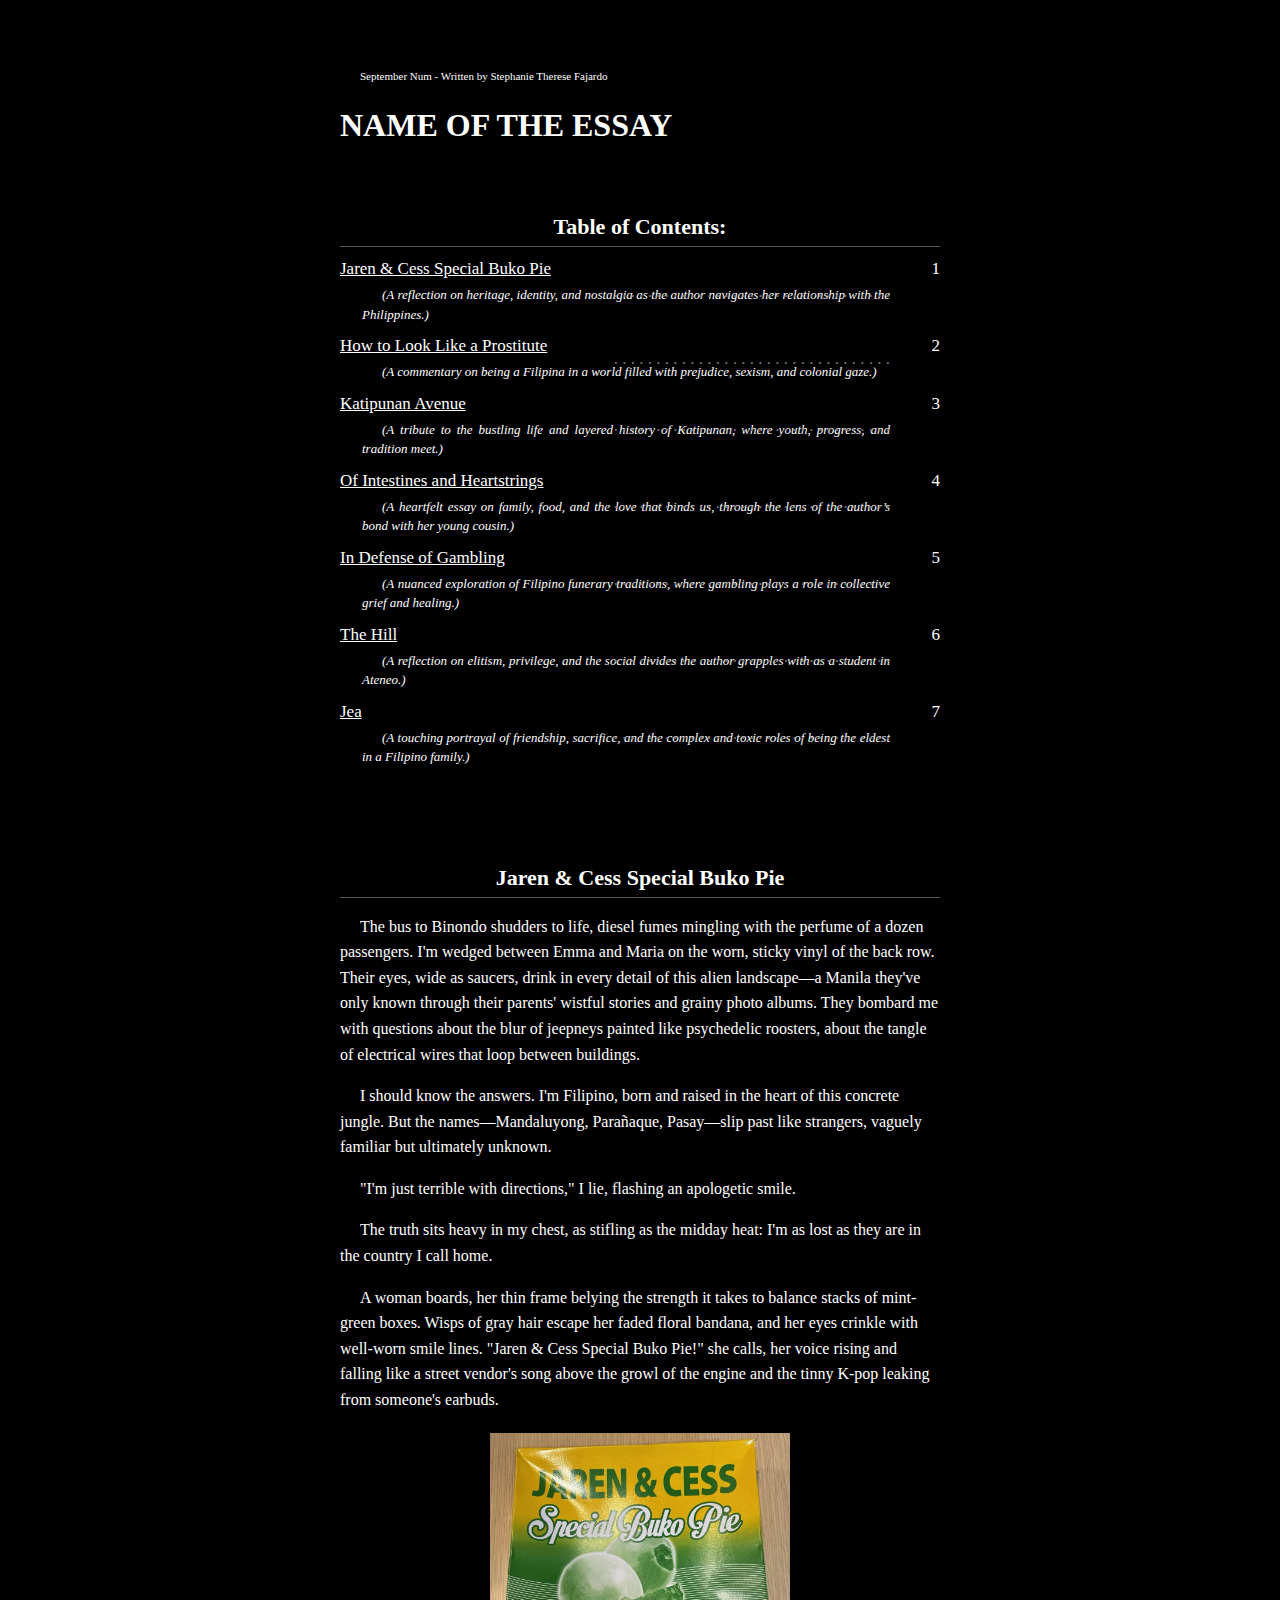
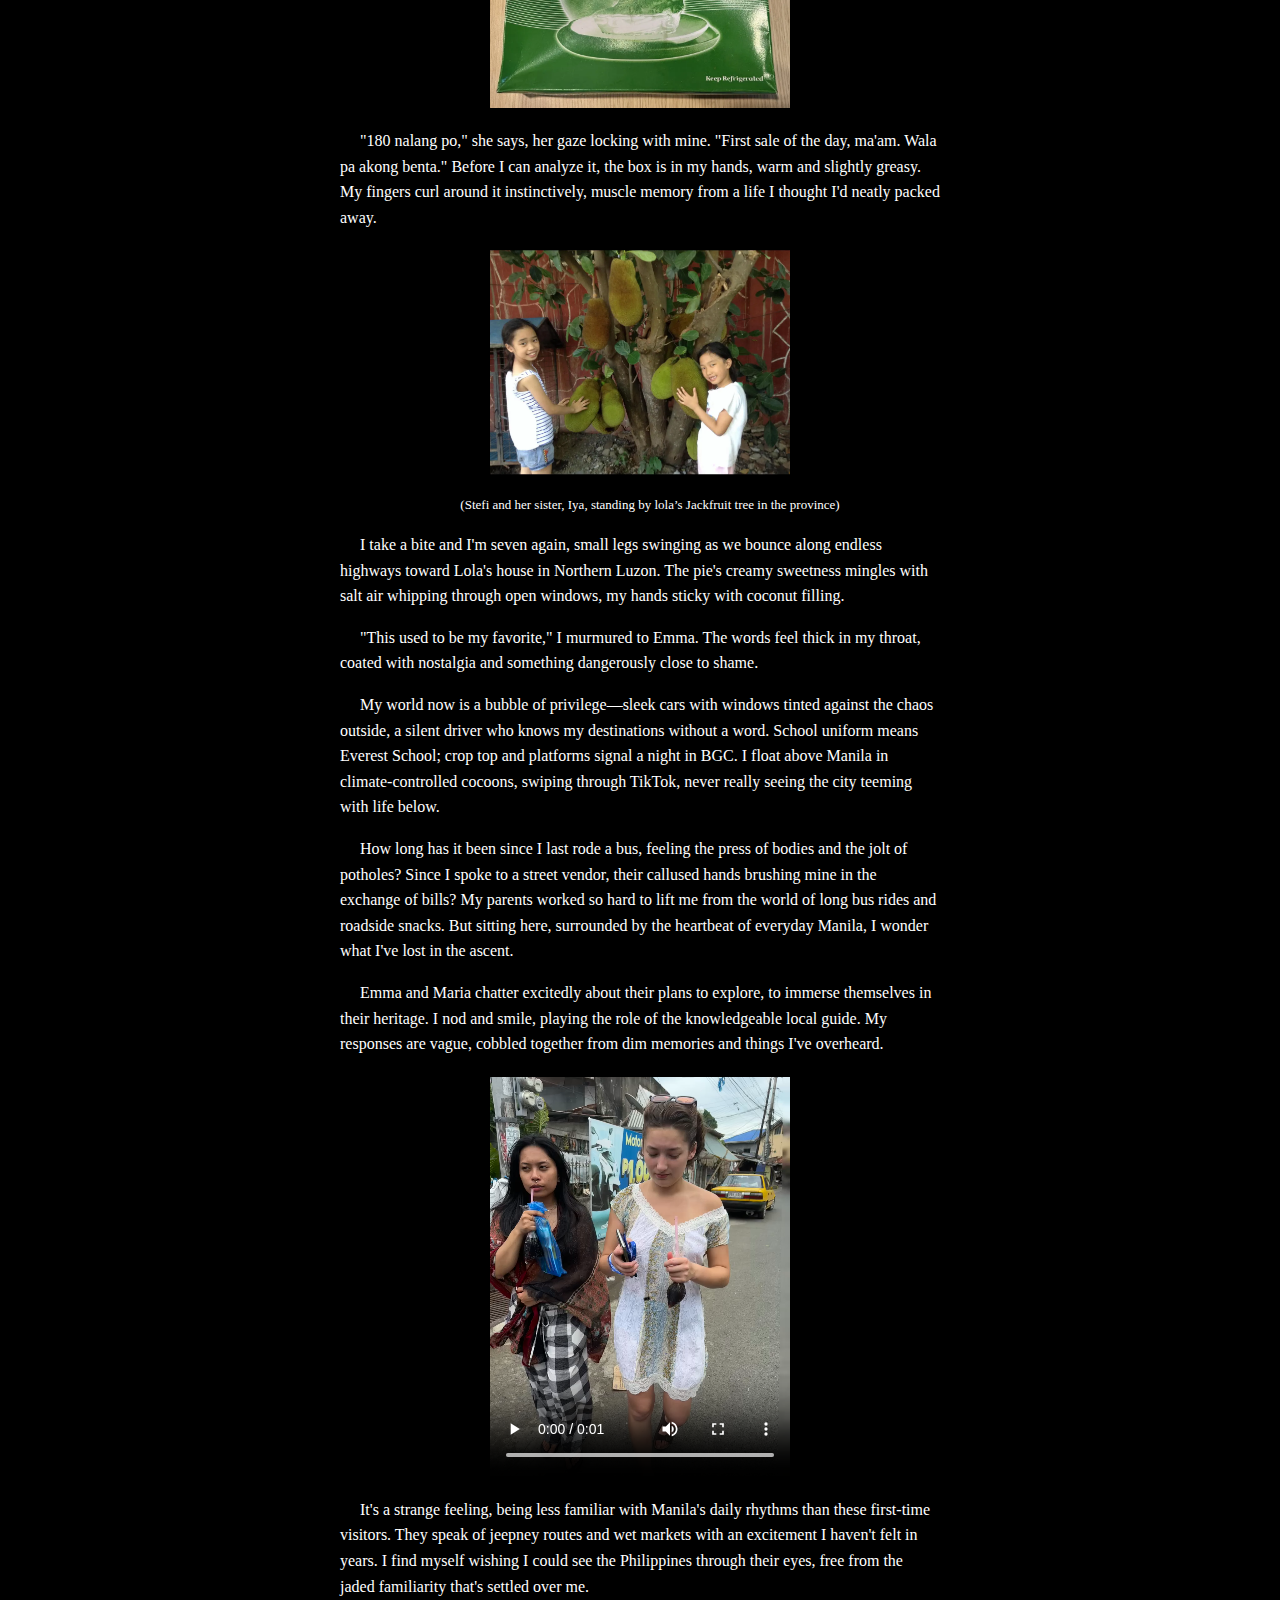
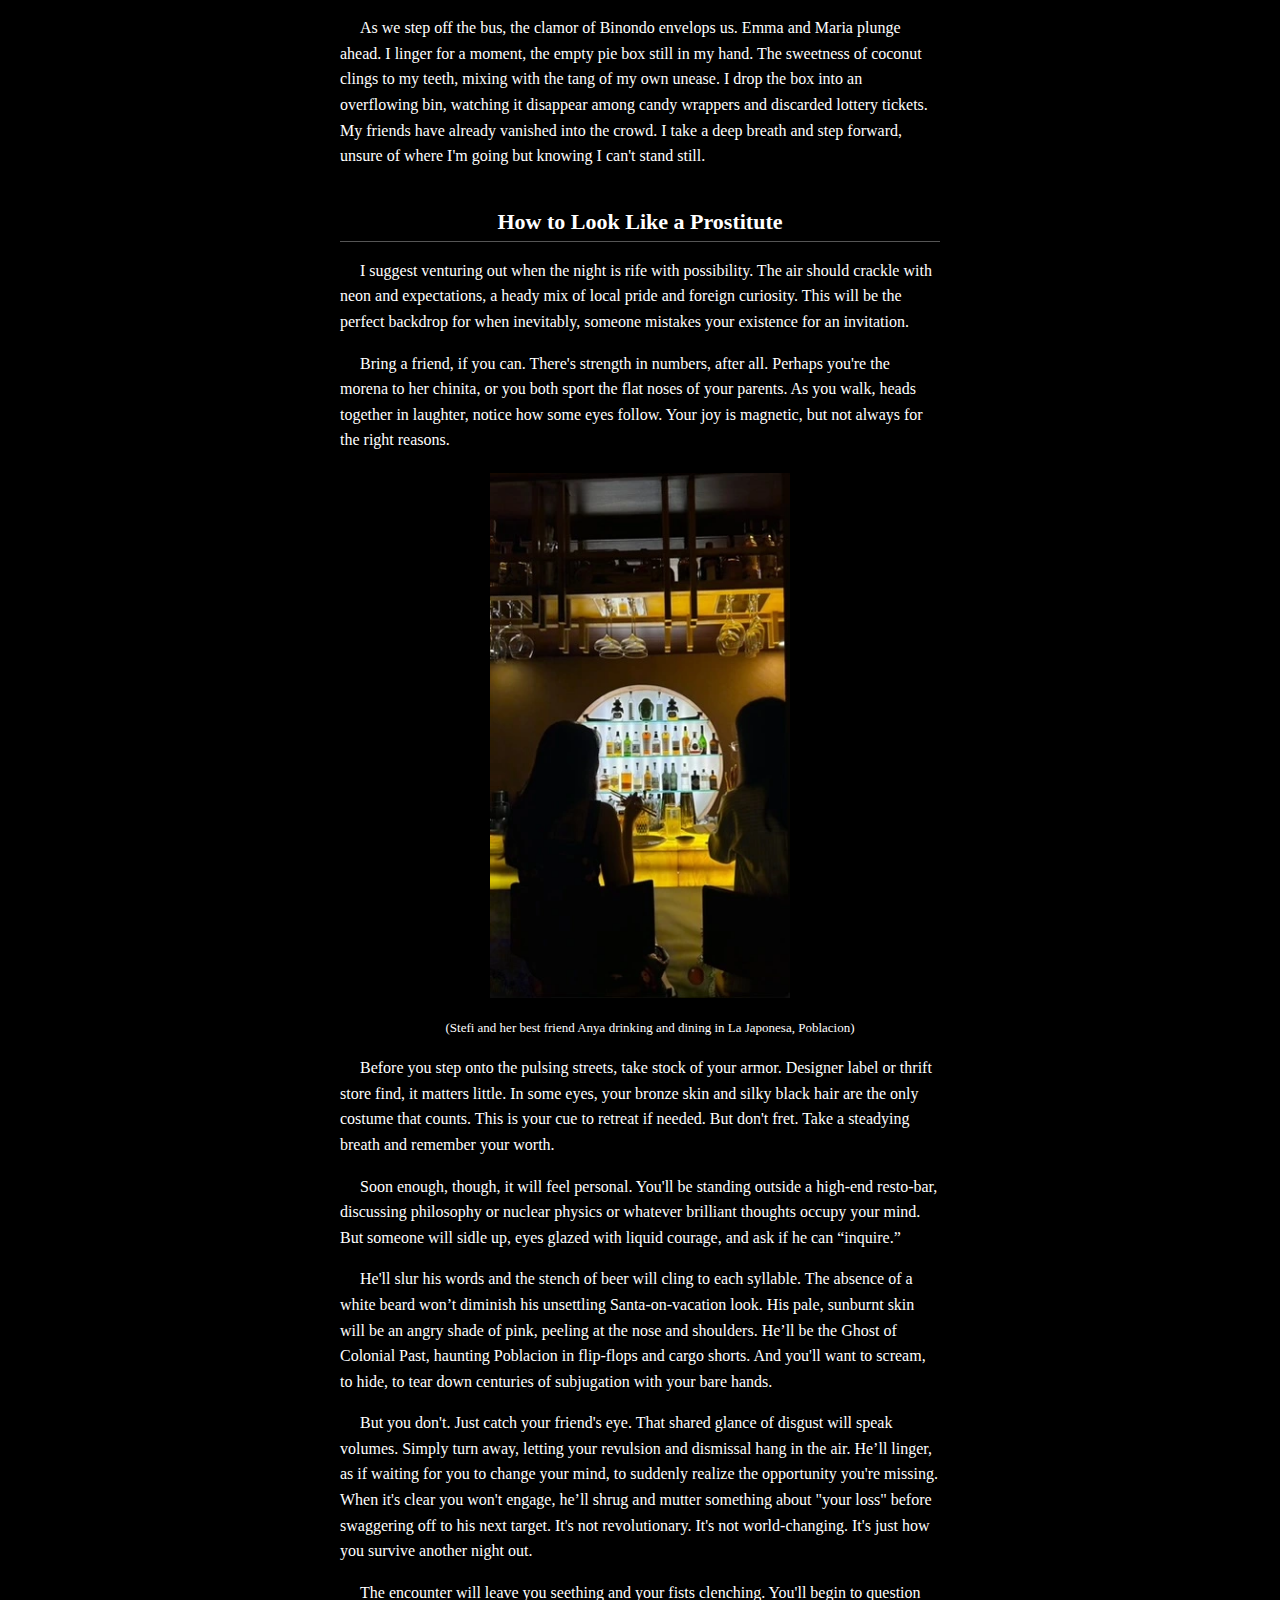
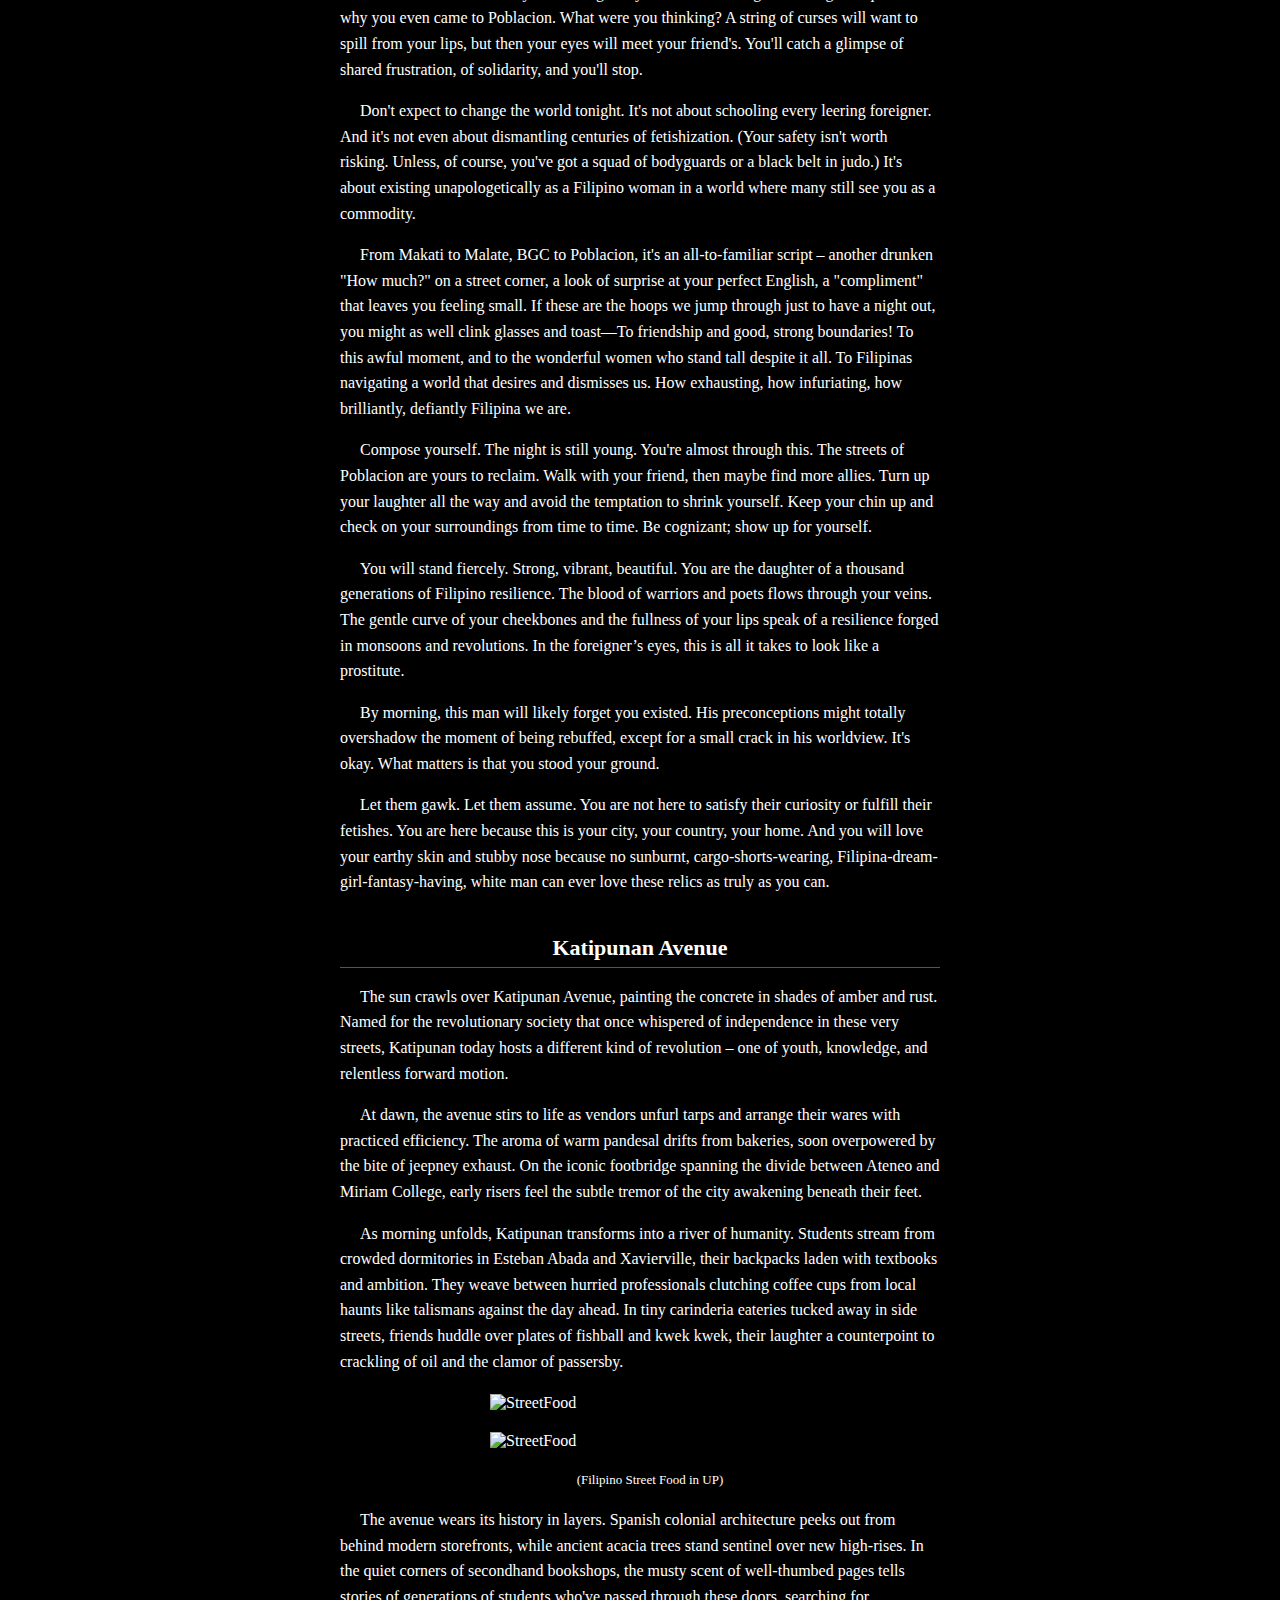
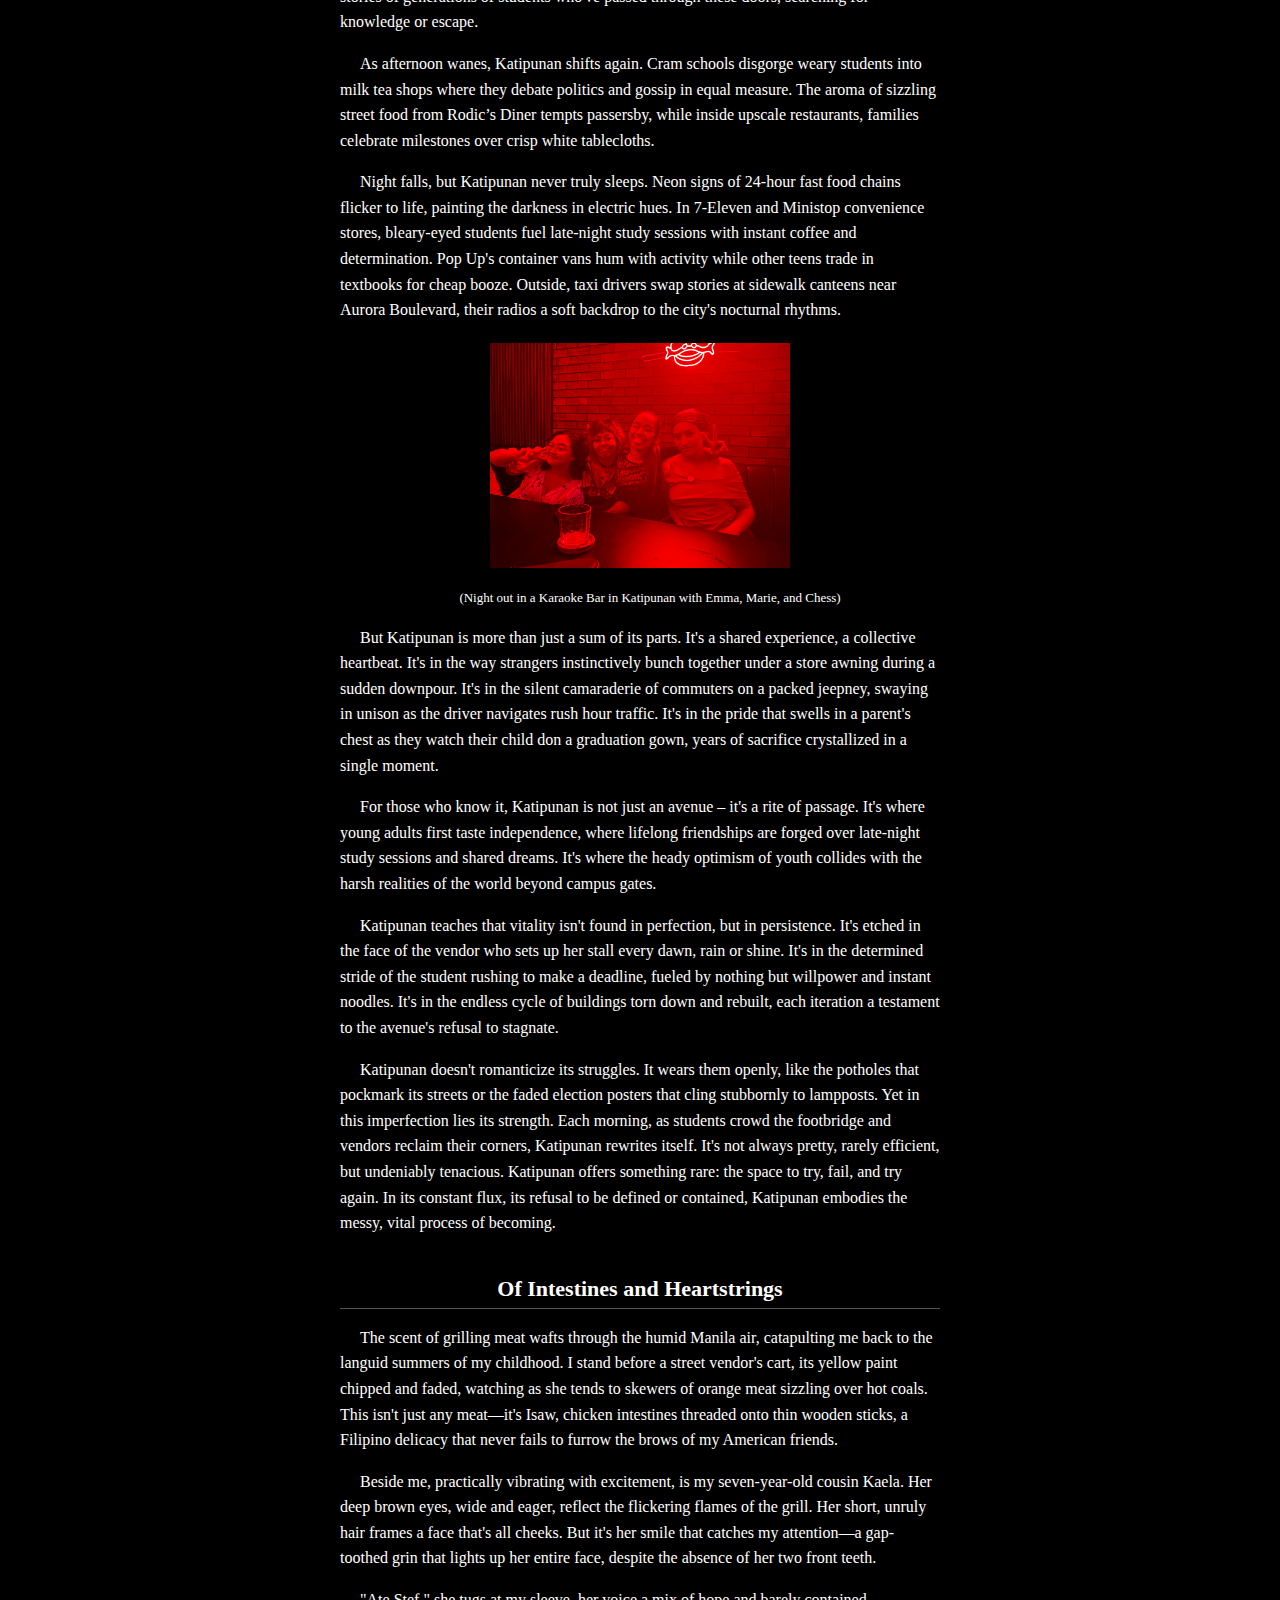
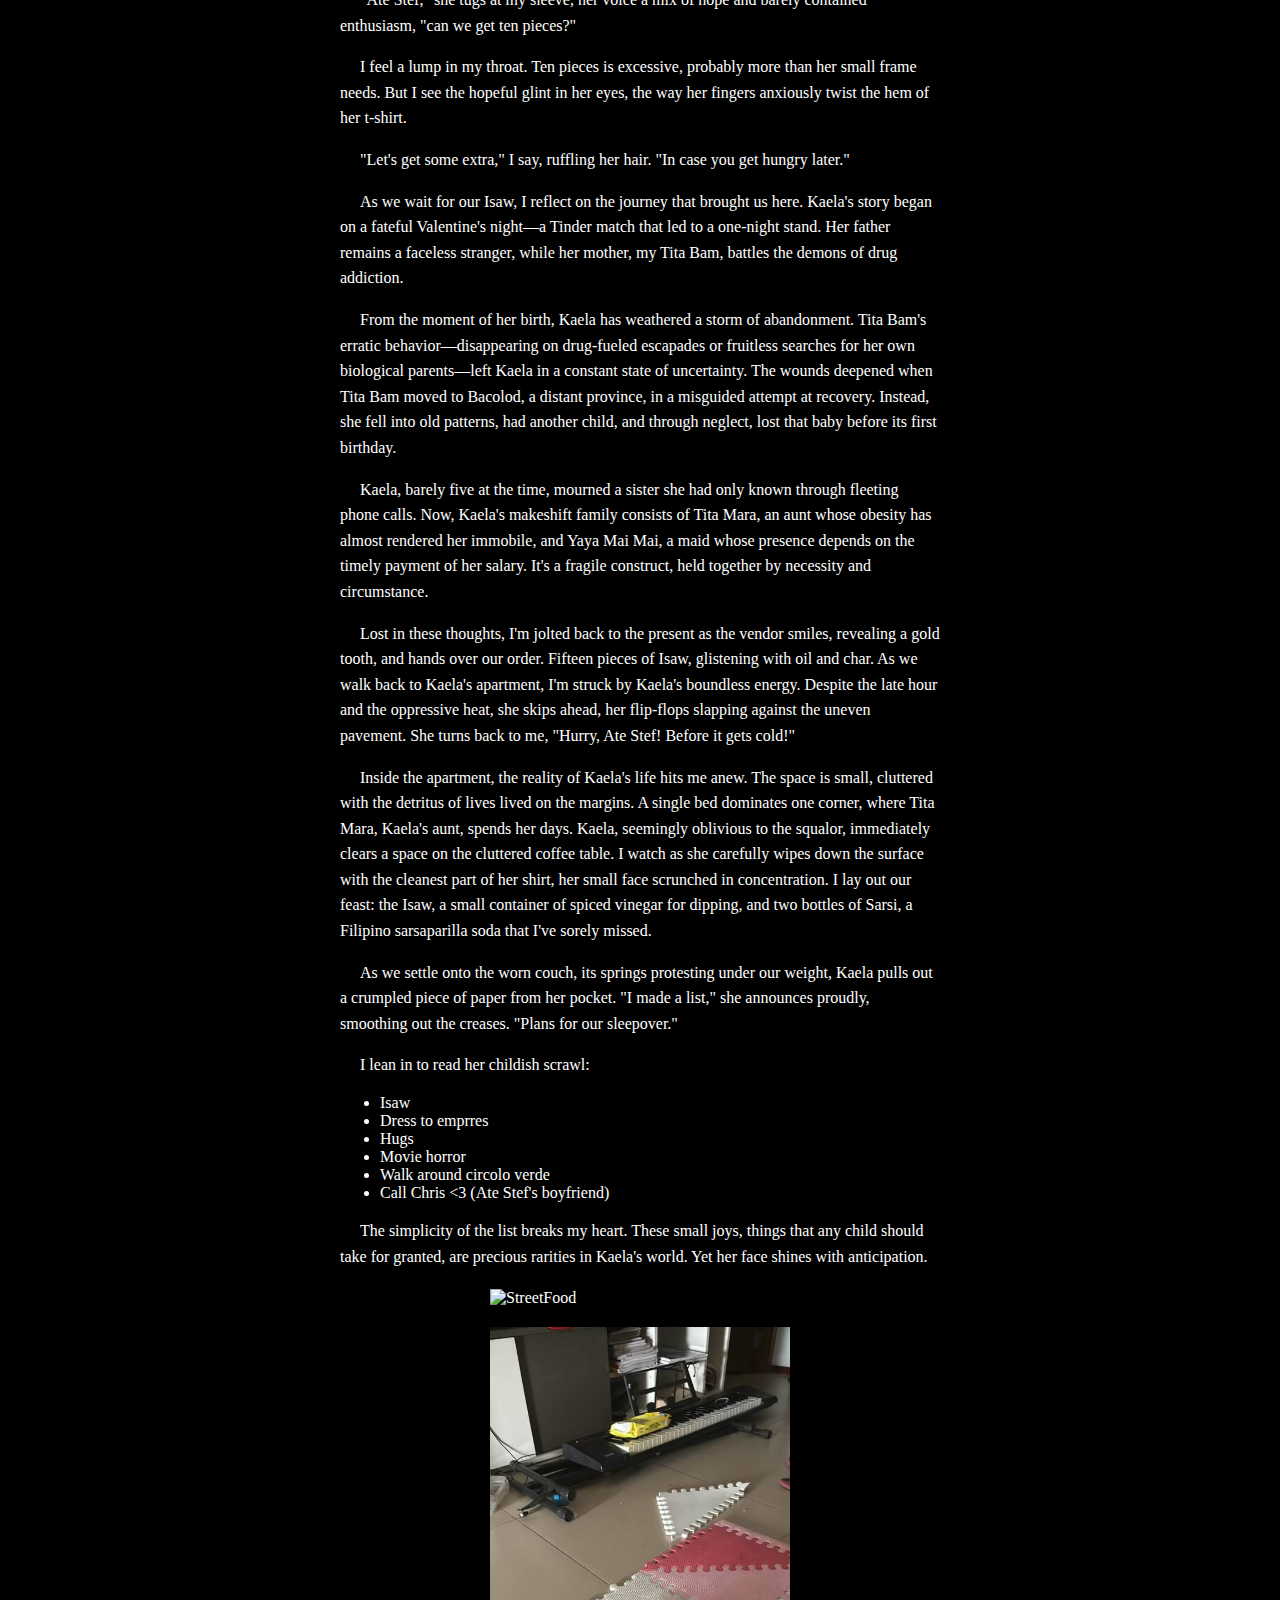
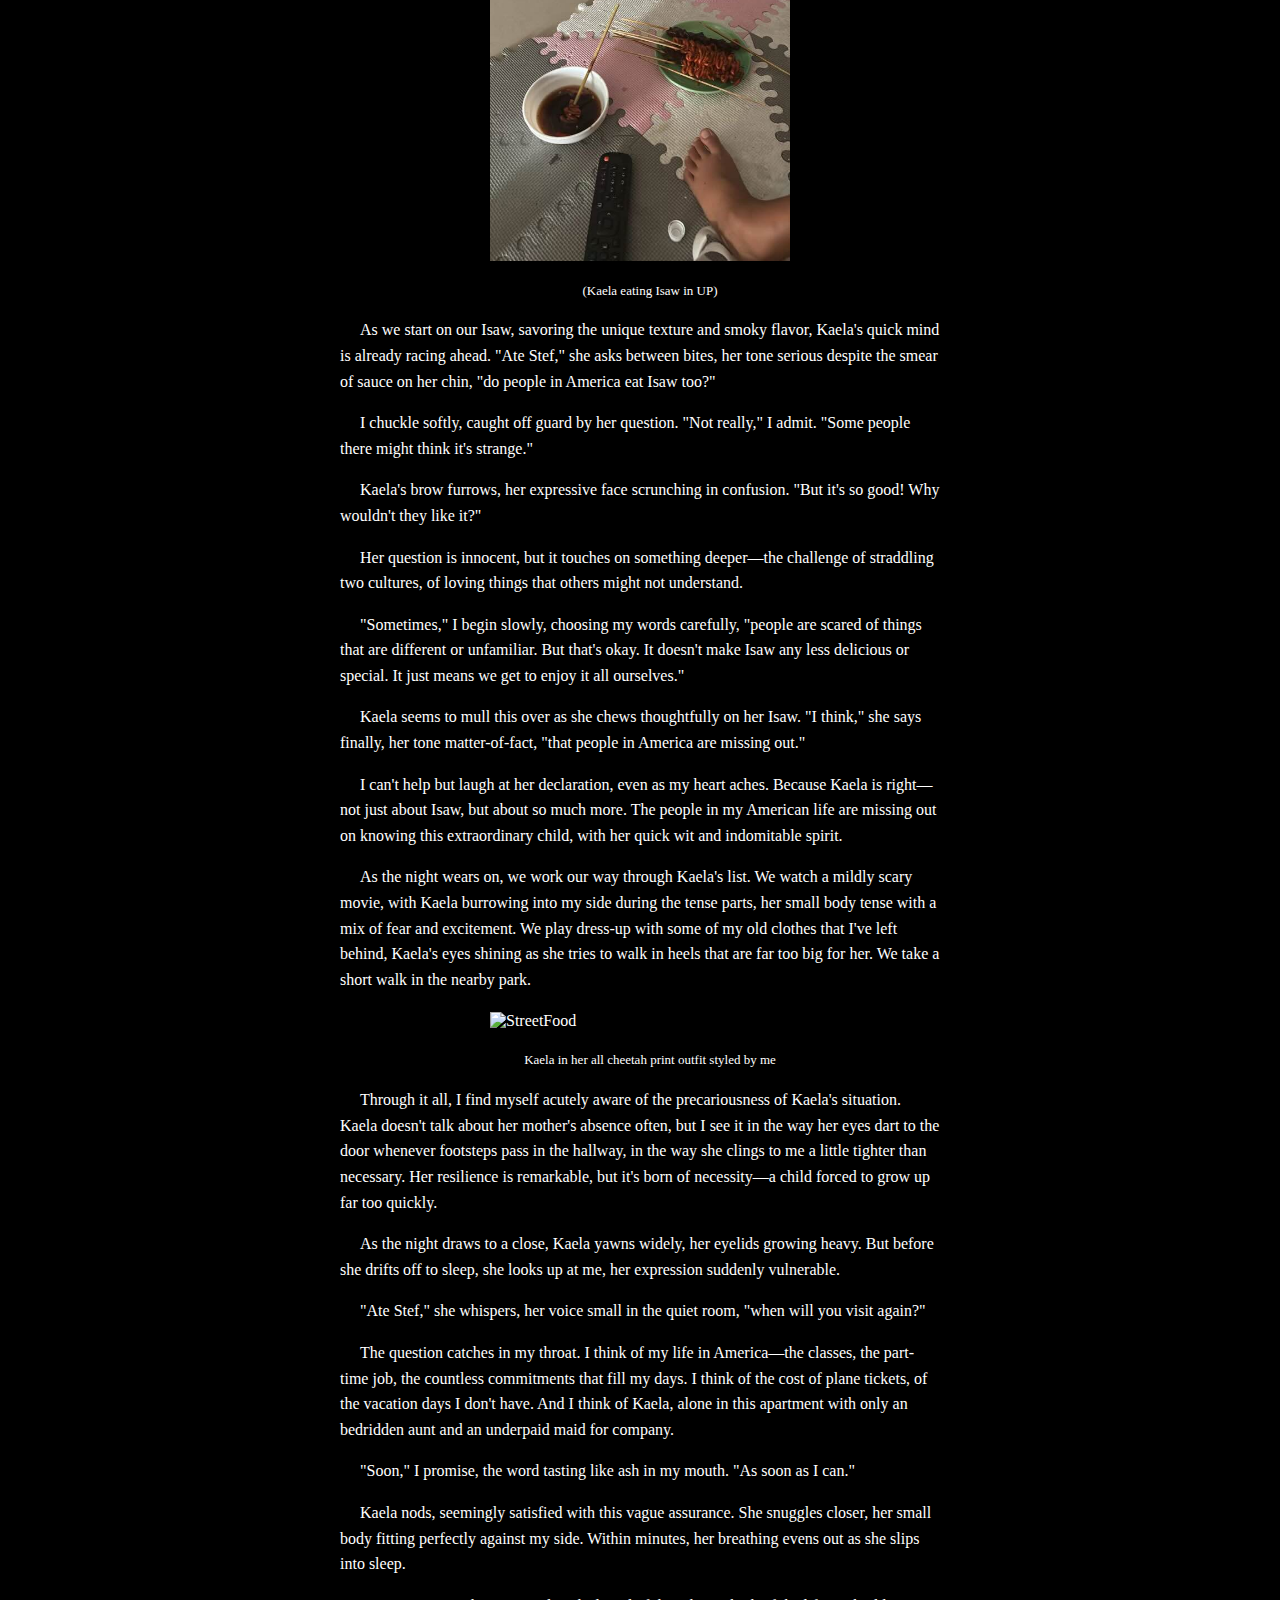
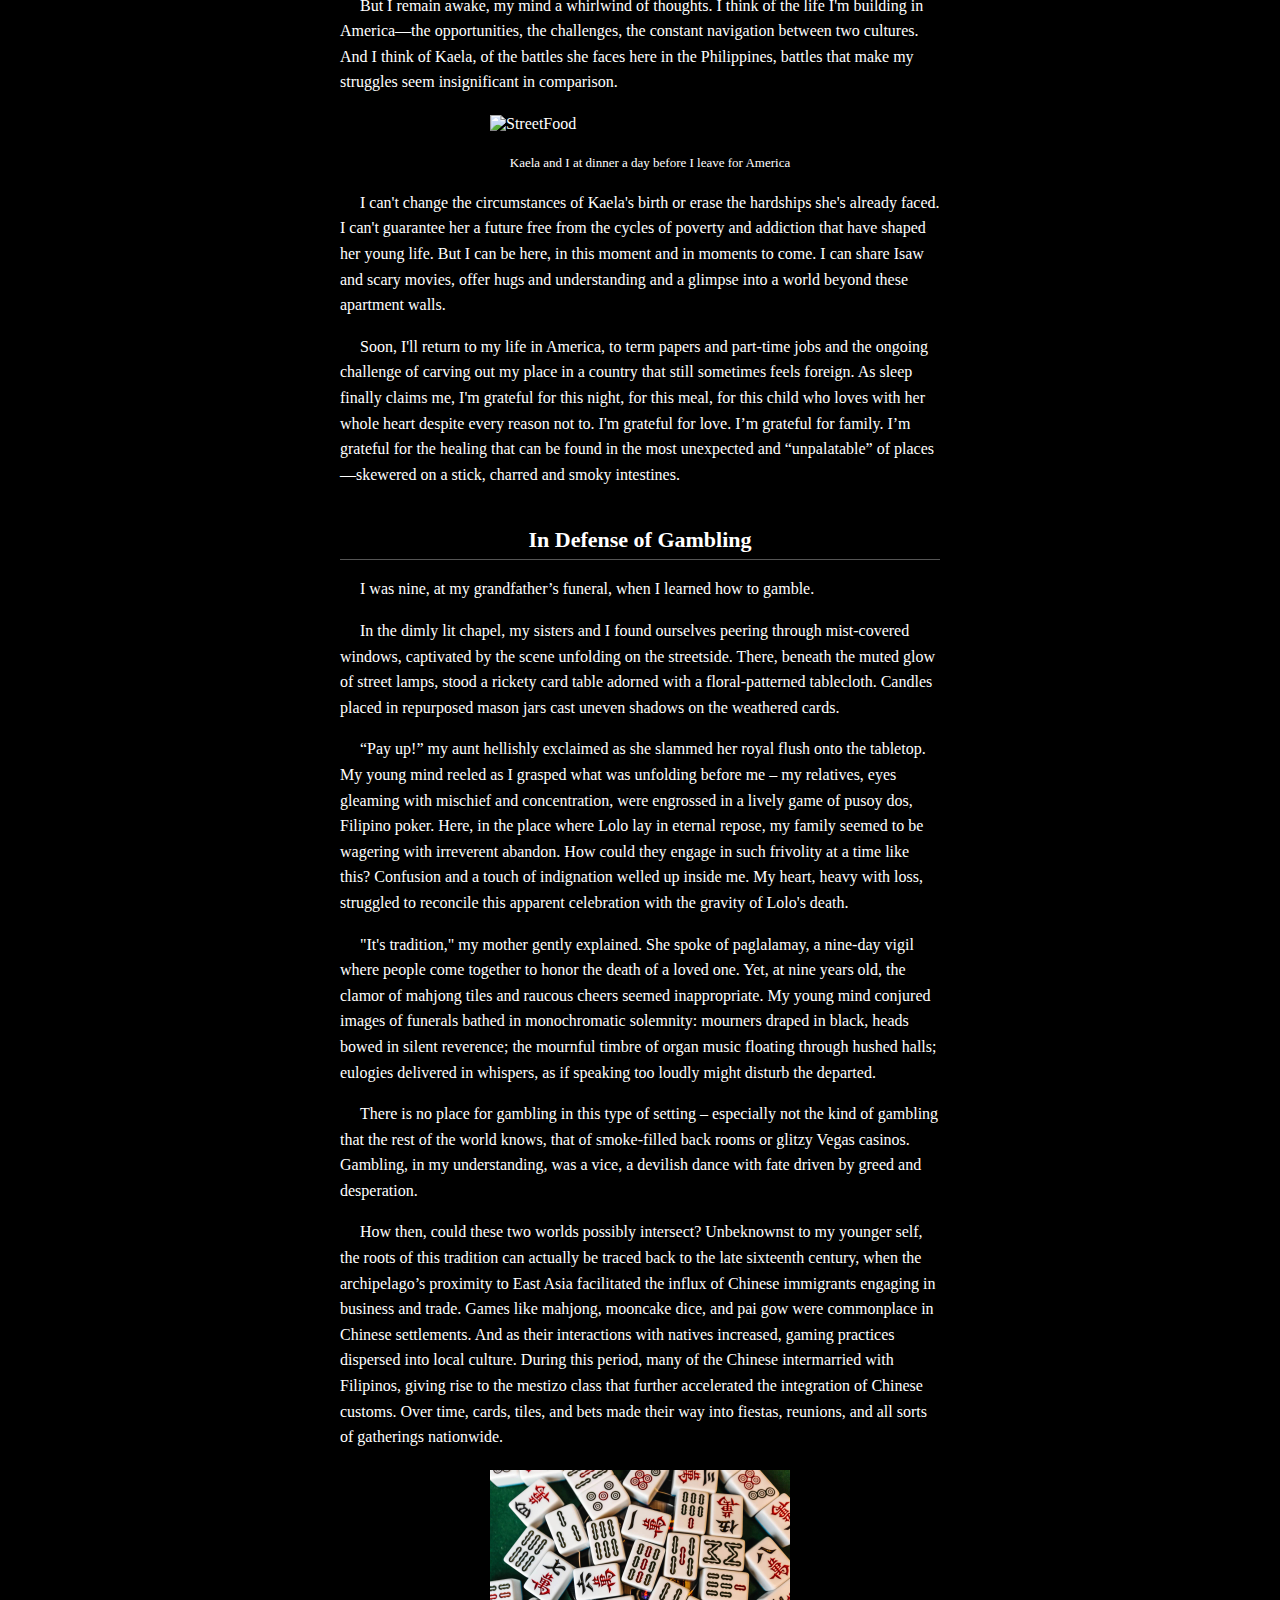
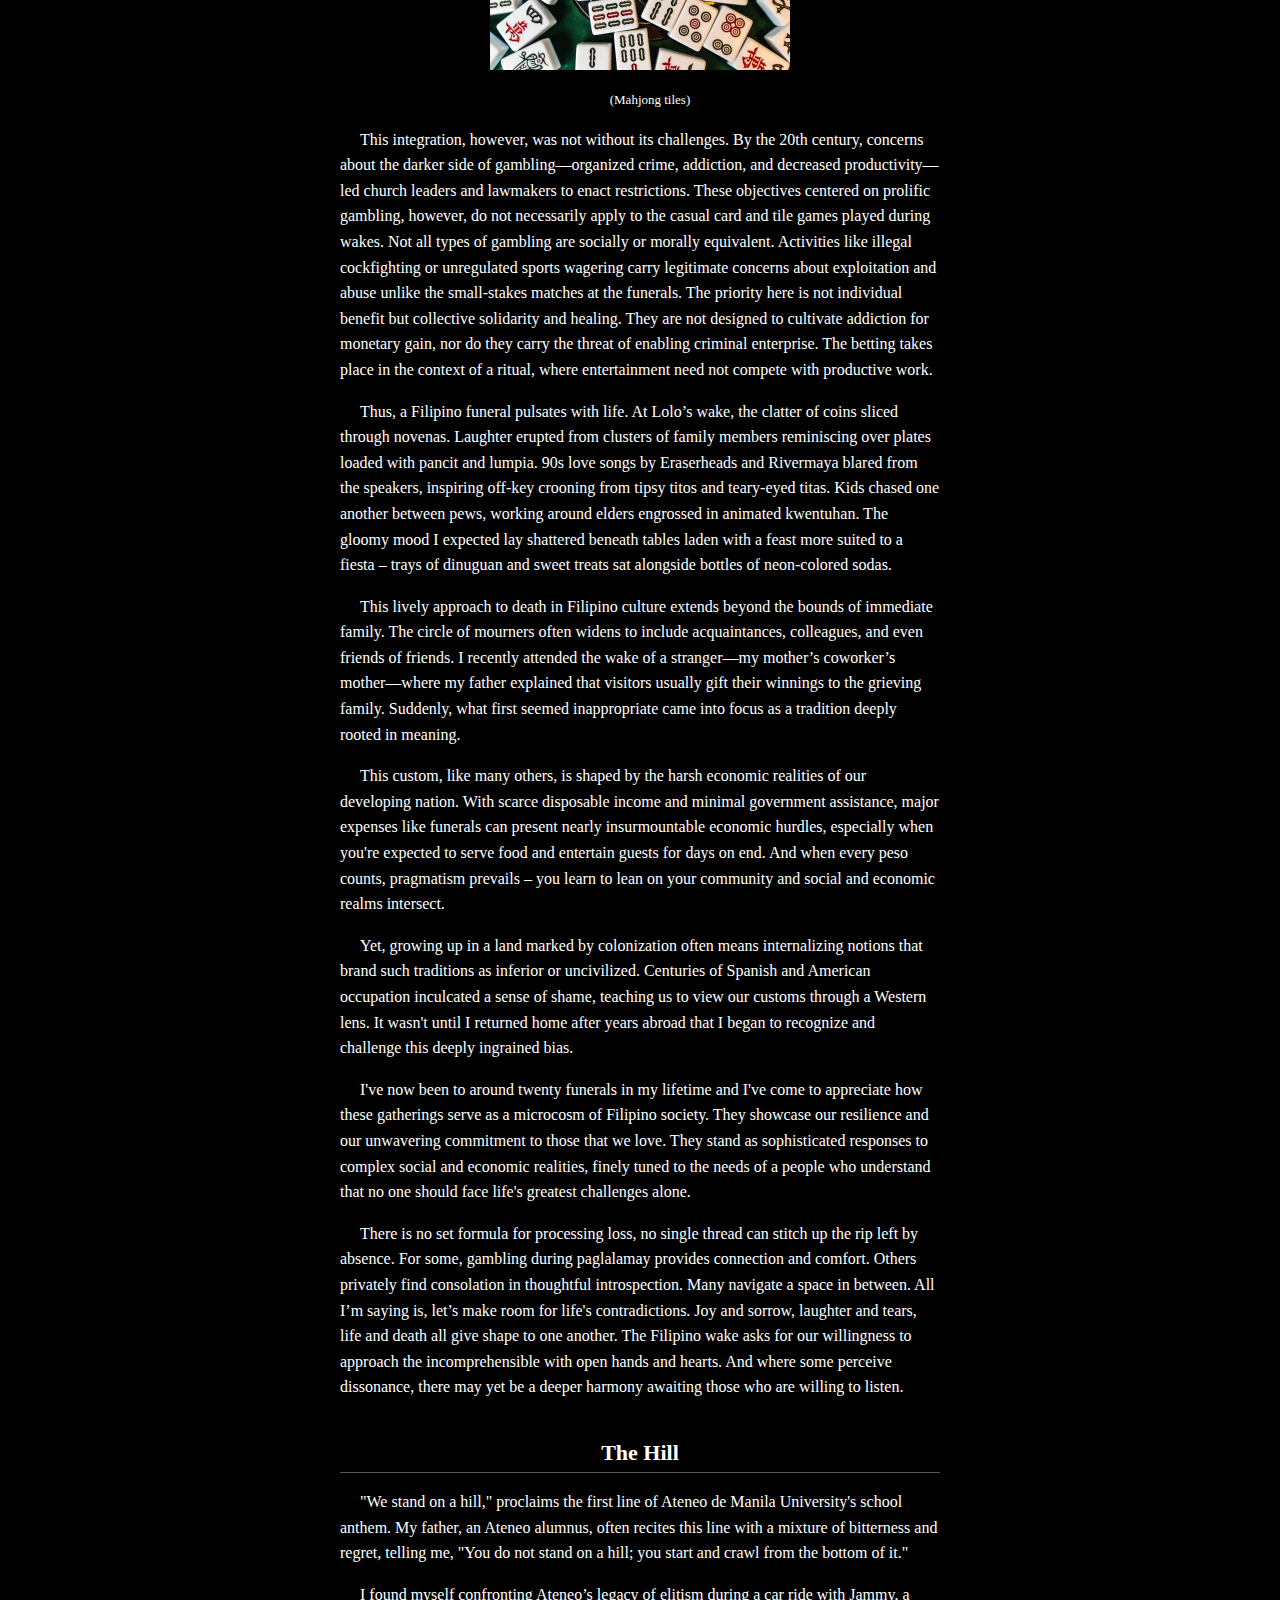
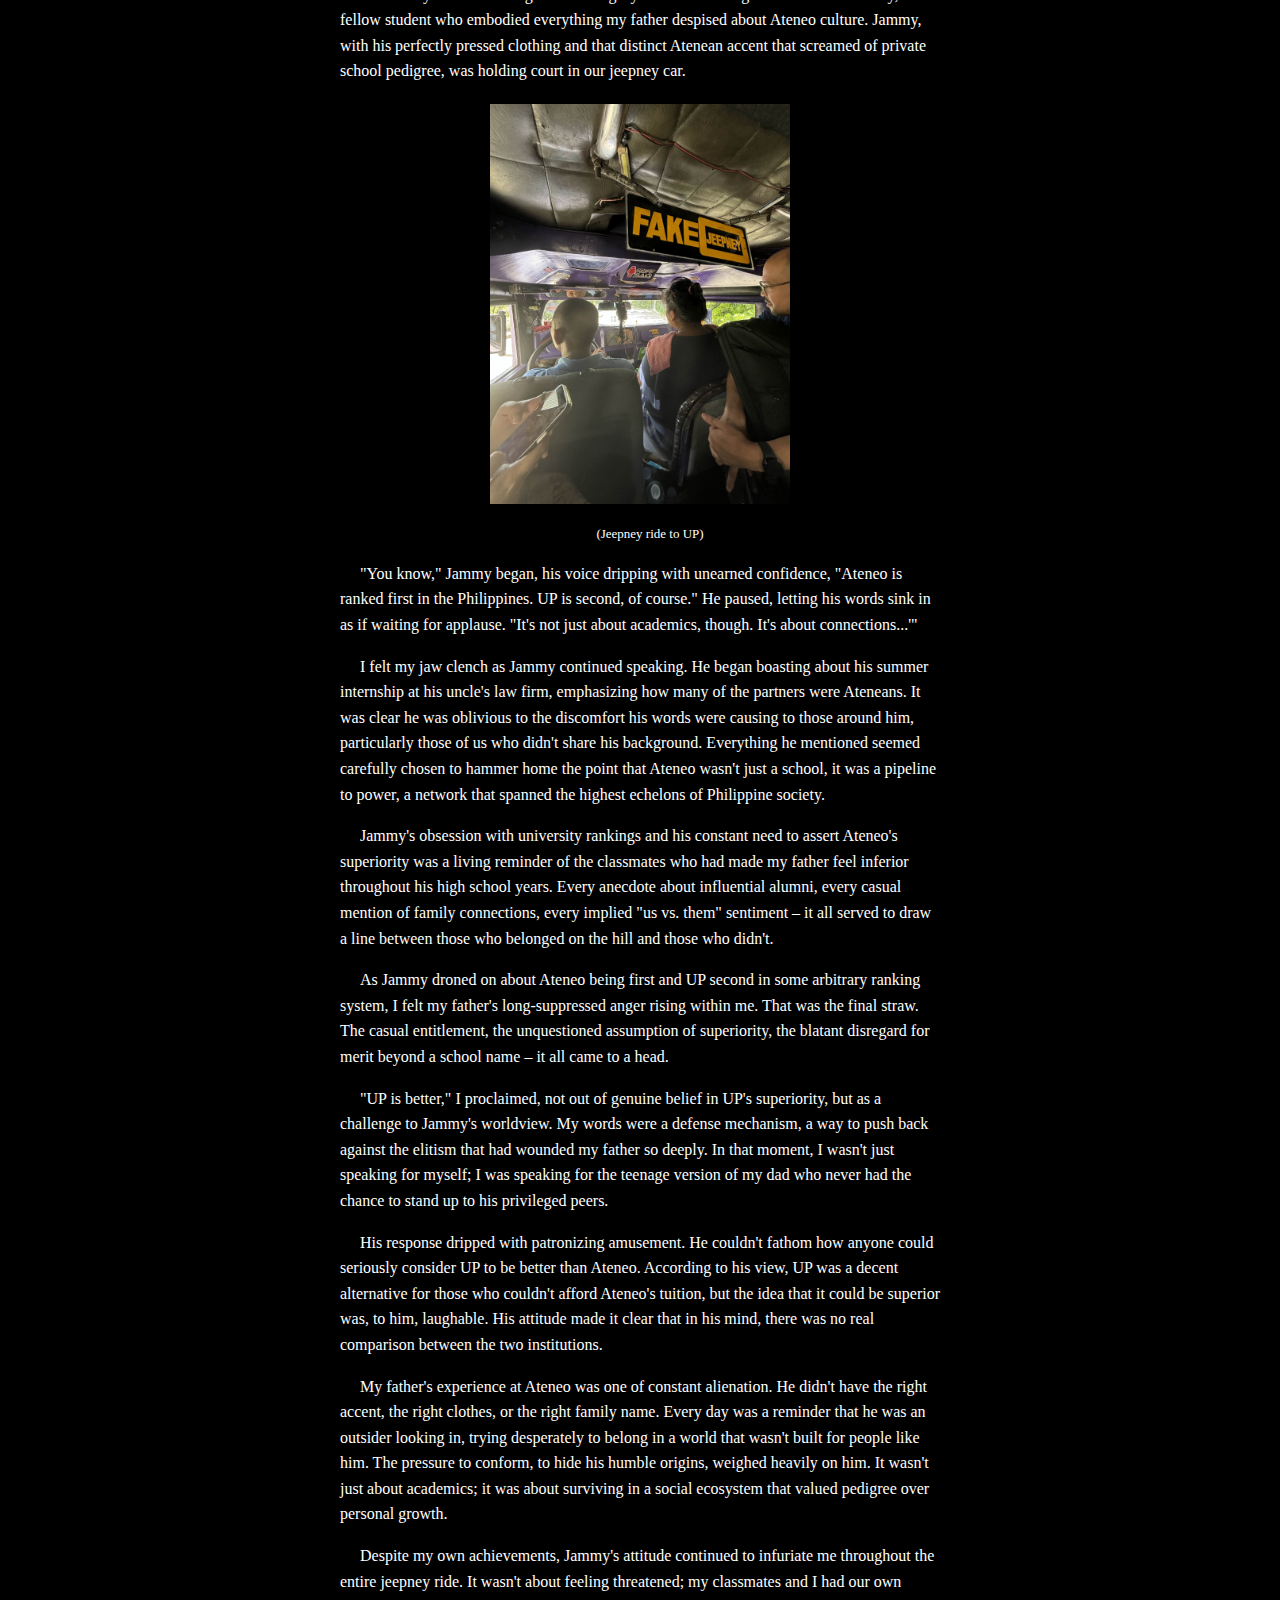
==== commit cf30df20: "commit" ====
--- a/Essays.html
+++ b/Essays.html
@@ -55,17 +55,17 @@
 
             <!-- First Essay Content -->
             <h2 id="Jaren" class="Jaren">Jaren & Cess Special Buko Pie</h2>
-            <p>The bus to Binondo shudders to life, diesel fumes mingling with the perfume of a dozen passengers. I'm wedged between Emma and Maria on the worn, sticky vinyl of the back row. Their eyes, wide as saucers, drink in every detail of this alien landscape—a Manila they've only known through their parents' wistful stories and grainy photo albums. They bombard me with questions about the blur of jeepneys painted like psychedelic roosters, about the tangle of electrical wires that loop between buildings.</p>
-
-            <p>I should know the answers. I'm Filipino, born and raised in the heart of this concrete jungle. But the names—Mandaluyong, Parañaque, Pasay—slip past like strangers, vaguely familiar but ultimately unknown.</p>
-
-            <p>"I'm just terrible with directions," I lie, flashing an apologetic smile.</p>
-
-            <p>The truth sits heavy in my chest, as stifling as the midday heat: I'm as lost as they are in the country I call home.</p>
-
-            <p>A woman boards, her thin frame belying the strength it takes to balance stacks of mint-green boxes. Wisps of gray hair escape her faded floral bandana, and her eyes crinkle with well-worn smile lines. "Jaren & Cess Special Buko Pie!" she calls, her voice rising and falling like a street vendor's song above the growl of the engine and the tinny K-pop leaking from someone's earbuds.</p>
+            <p class="indent">The bus to Binondo shudders to life, diesel fumes mingling with the perfume of a dozen passengers. I'm wedged between Emma and Maria on the worn, sticky vinyl of the back row. Their eyes, wide as saucers, drink in every detail of this alien landscape—a Manila they've only known through their parents' wistful stories and grainy photo albums. They bombard me with questions about the blur of jeepneys painted like psychedelic roosters, about the tangle of electrical wires that loop between buildings.</p>
+
+            <p class="indent">I should know the answers. I'm Filipino, born and raised in the heart of this concrete jungle. But the names—Mandaluyong, Parañaque, Pasay—slip past like strangers, vaguely familiar but ultimately unknown.</p>
+
+            <p class="indent" >"I'm just terrible with directions," I lie, flashing an apologetic smile.</p>
+
+            <p class="indent">The truth sits heavy in my chest, as stifling as the midday heat: I'm as lost as they are in the country I call home.</p>
+
+            <p class="indent" >A woman boards, her thin frame belying the strength it takes to balance stacks of mint-green boxes. Wisps of gray hair escape her faded floral bandana, and her eyes crinkle with well-worn smile lines. "Jaren & Cess Special Buko Pie!" she calls, her voice rising and falling like a street vendor's song above the growl of the engine and the tinny K-pop leaking from someone's earbuds.</p>
             <img src="pics/Jaren.webp" alt="Jaren Picture" class="EssayPicture">
-            <p>"180 nalang po," she says, her gaze locking with mine. "First sale of the day, ma'am. Wala pa akong benta." Before I can analyze it, the box is in my hands, warm and slightly greasy. My fingers curl around it instinctively, muscle memory from a life I thought I'd neatly packed away.</p>
+            <p class="indent">"180 nalang po," she says, her gaze locking with mine. "First sale of the day, ma'am. Wala pa akong benta." Before I can analyze it, the box is in my hands, warm and slightly greasy. My fingers curl around it instinctively, muscle memory from a life I thought I'd neatly packed away.</p>
             <img src="pics/_Duriantree.webp" alt="Durian Tree Picture" class="EssayPicture">
             <p class="pic-explanation">(Stefi and her sister, Iya, standing by lola’s Jackfruit tree in the province) </p>
             <p>I take a bite and I'm seven again, small legs swinging as we bounce along endless highways toward Lola's house in Northern Luzon. The pie's creamy sweetness mingles with salt air whipping through open windows, my hands sticky with coconut filling.</p>
--- a/css/Essays.css
+++ b/css/Essays.css
@@ -125,6 +125,11 @@
     margin-top: 6px;
 }
 
+p {
+    text-indent: 20px; /* Adjust the value to change the indentation size */
+    line-height: 1.6;
+}
+
 /* Mobile Responsiveness */
 @media (max-width: 768px) {
     .TOC {
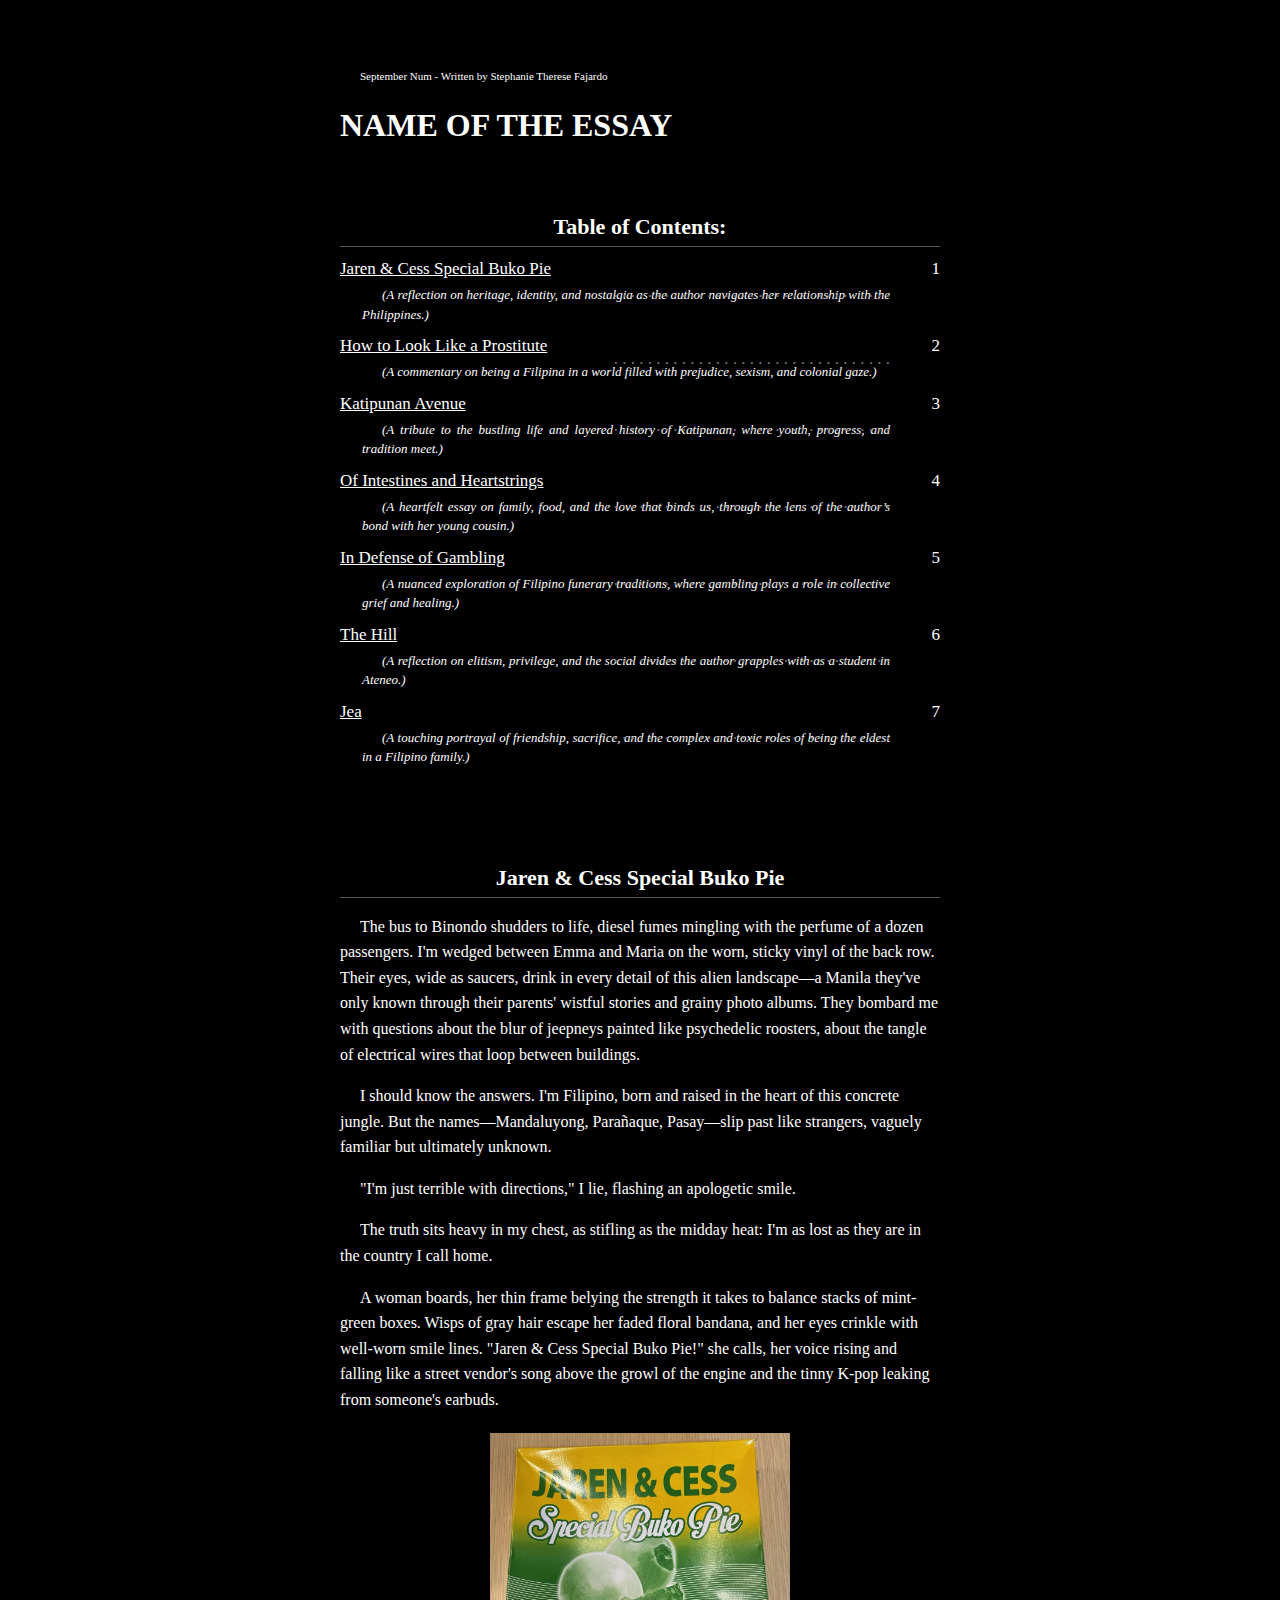
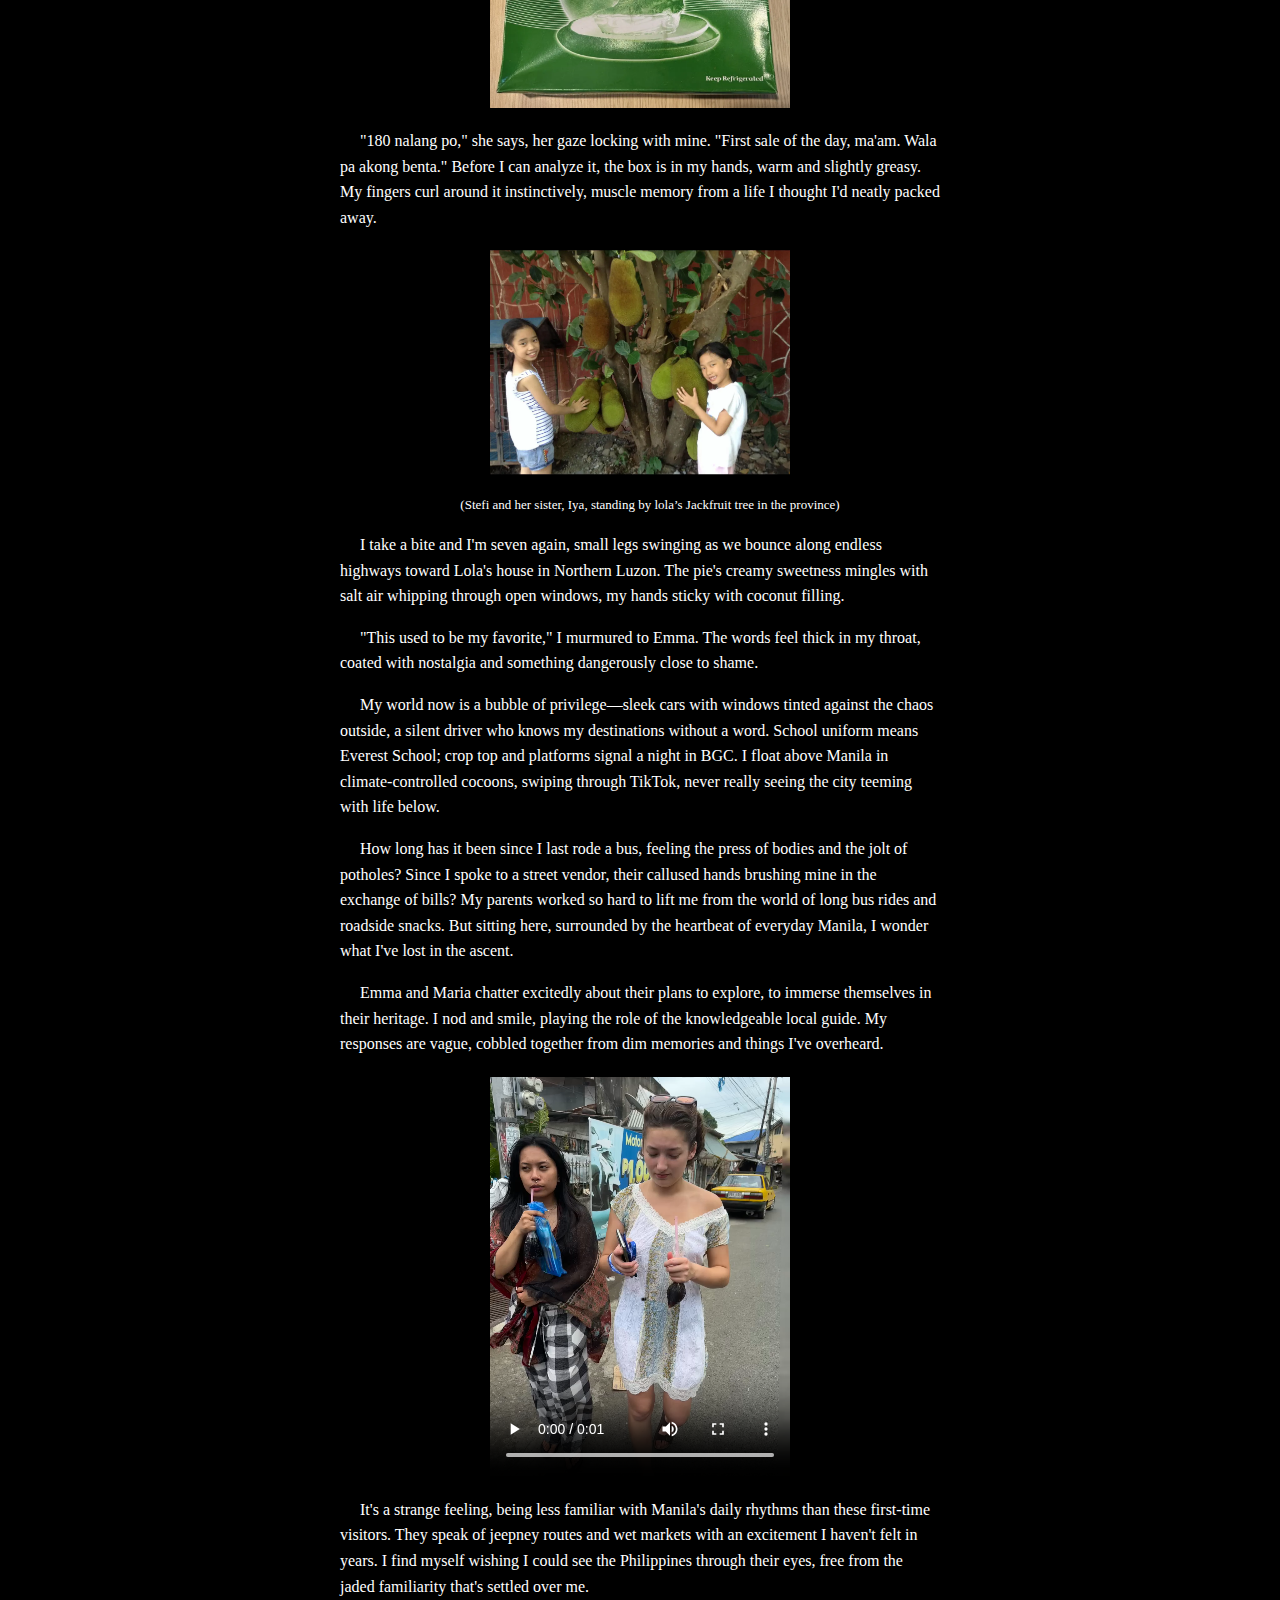
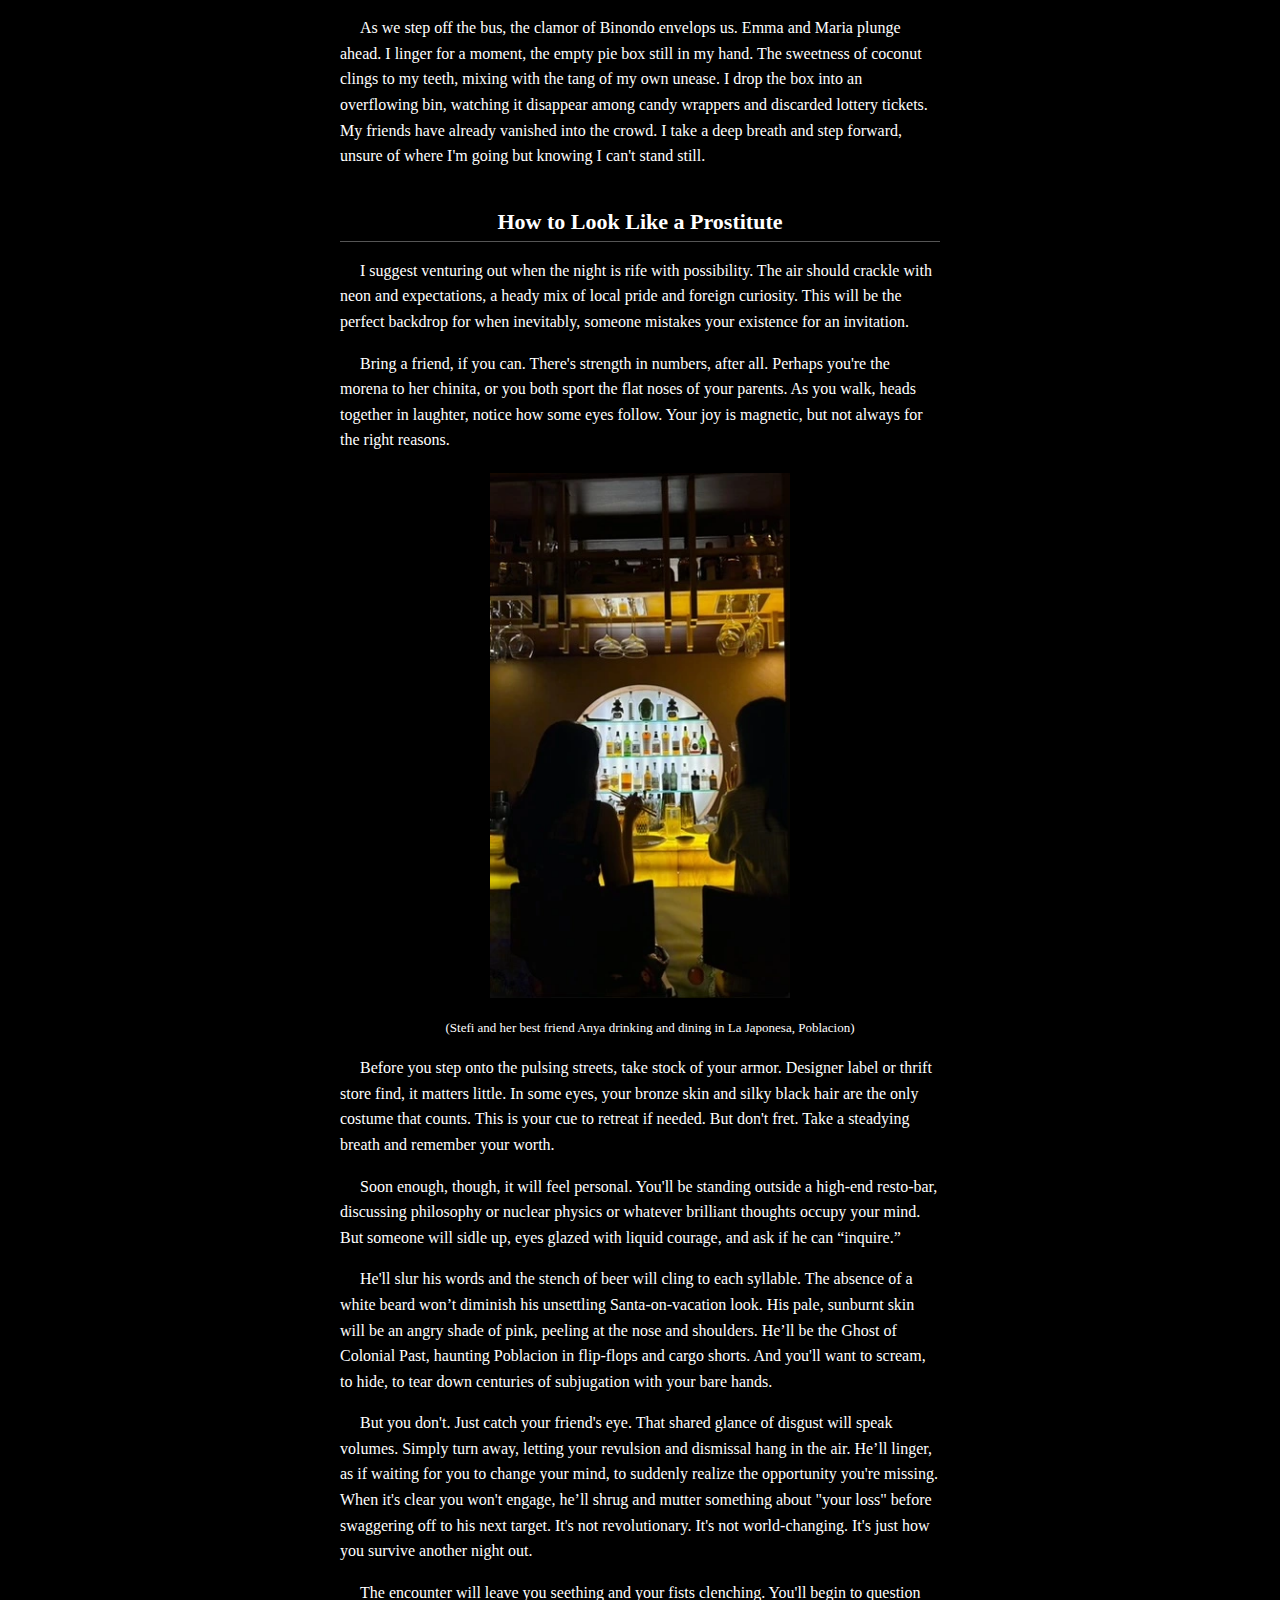
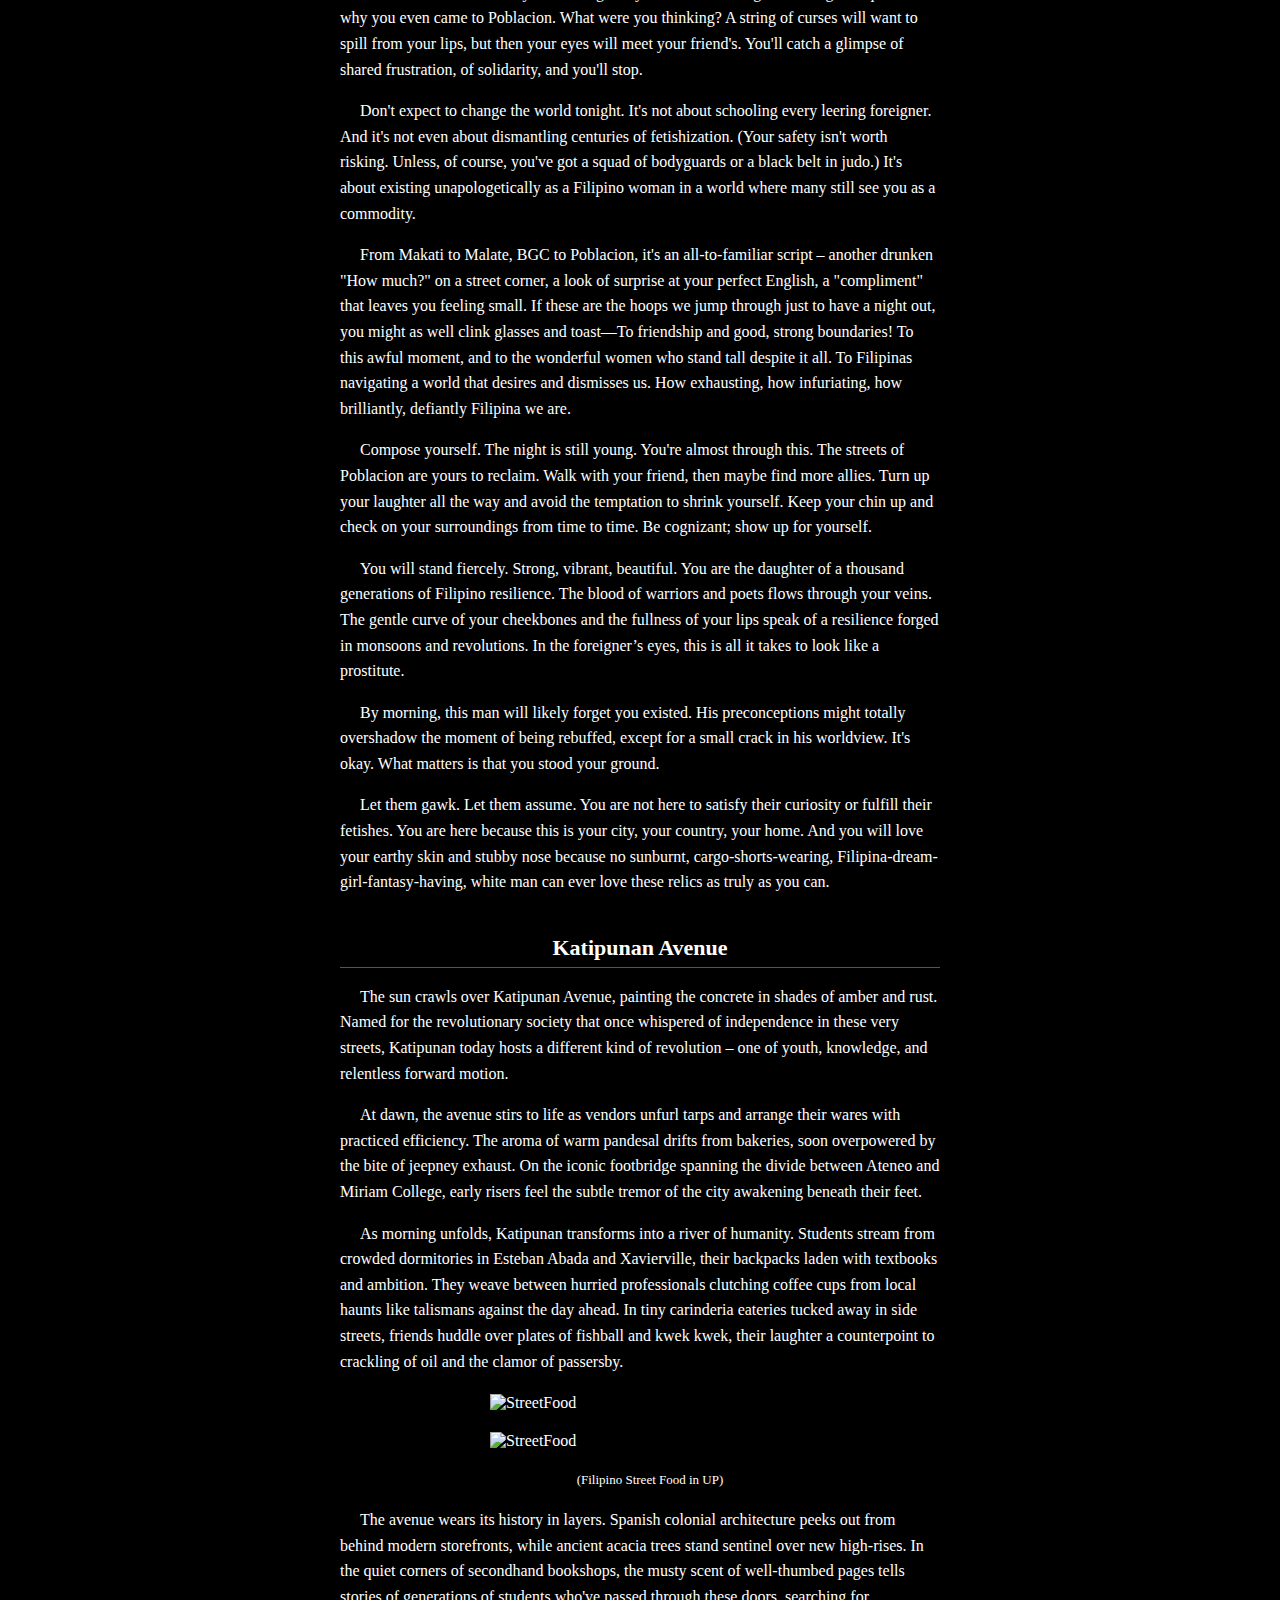
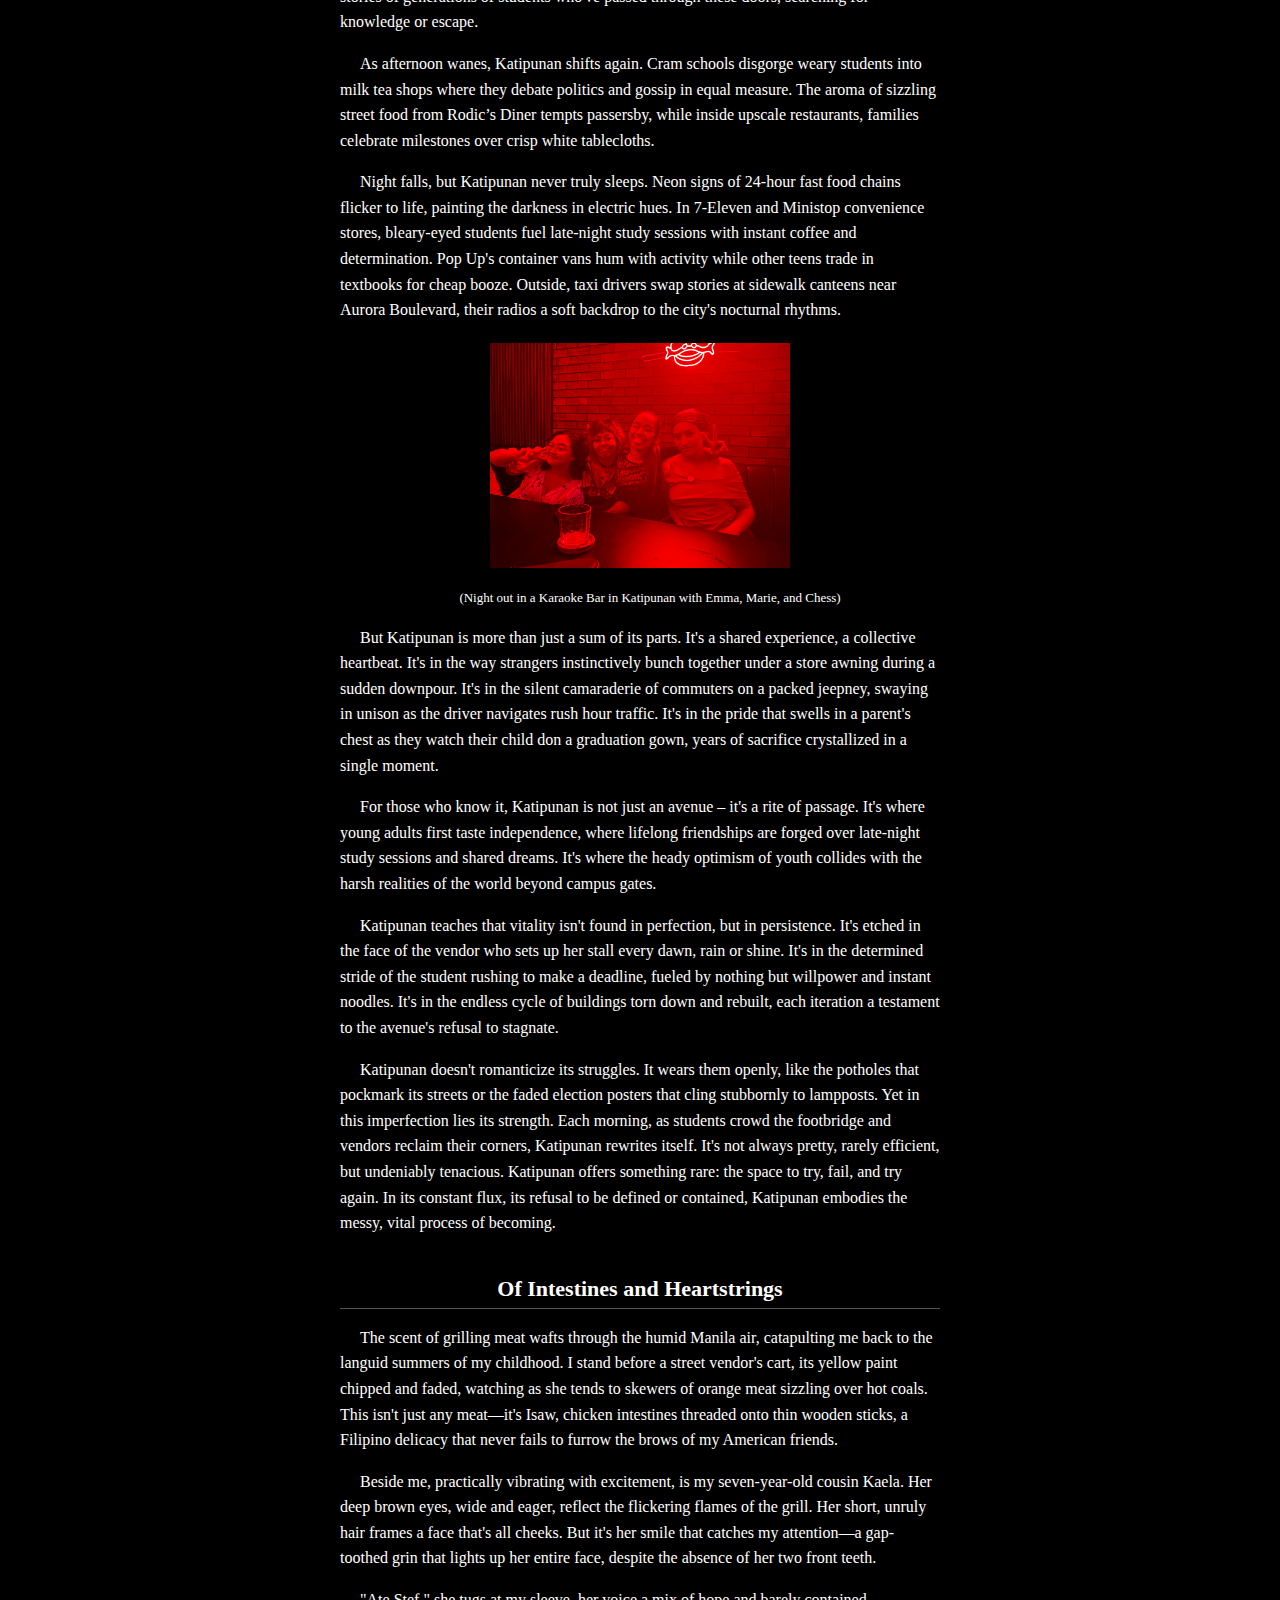
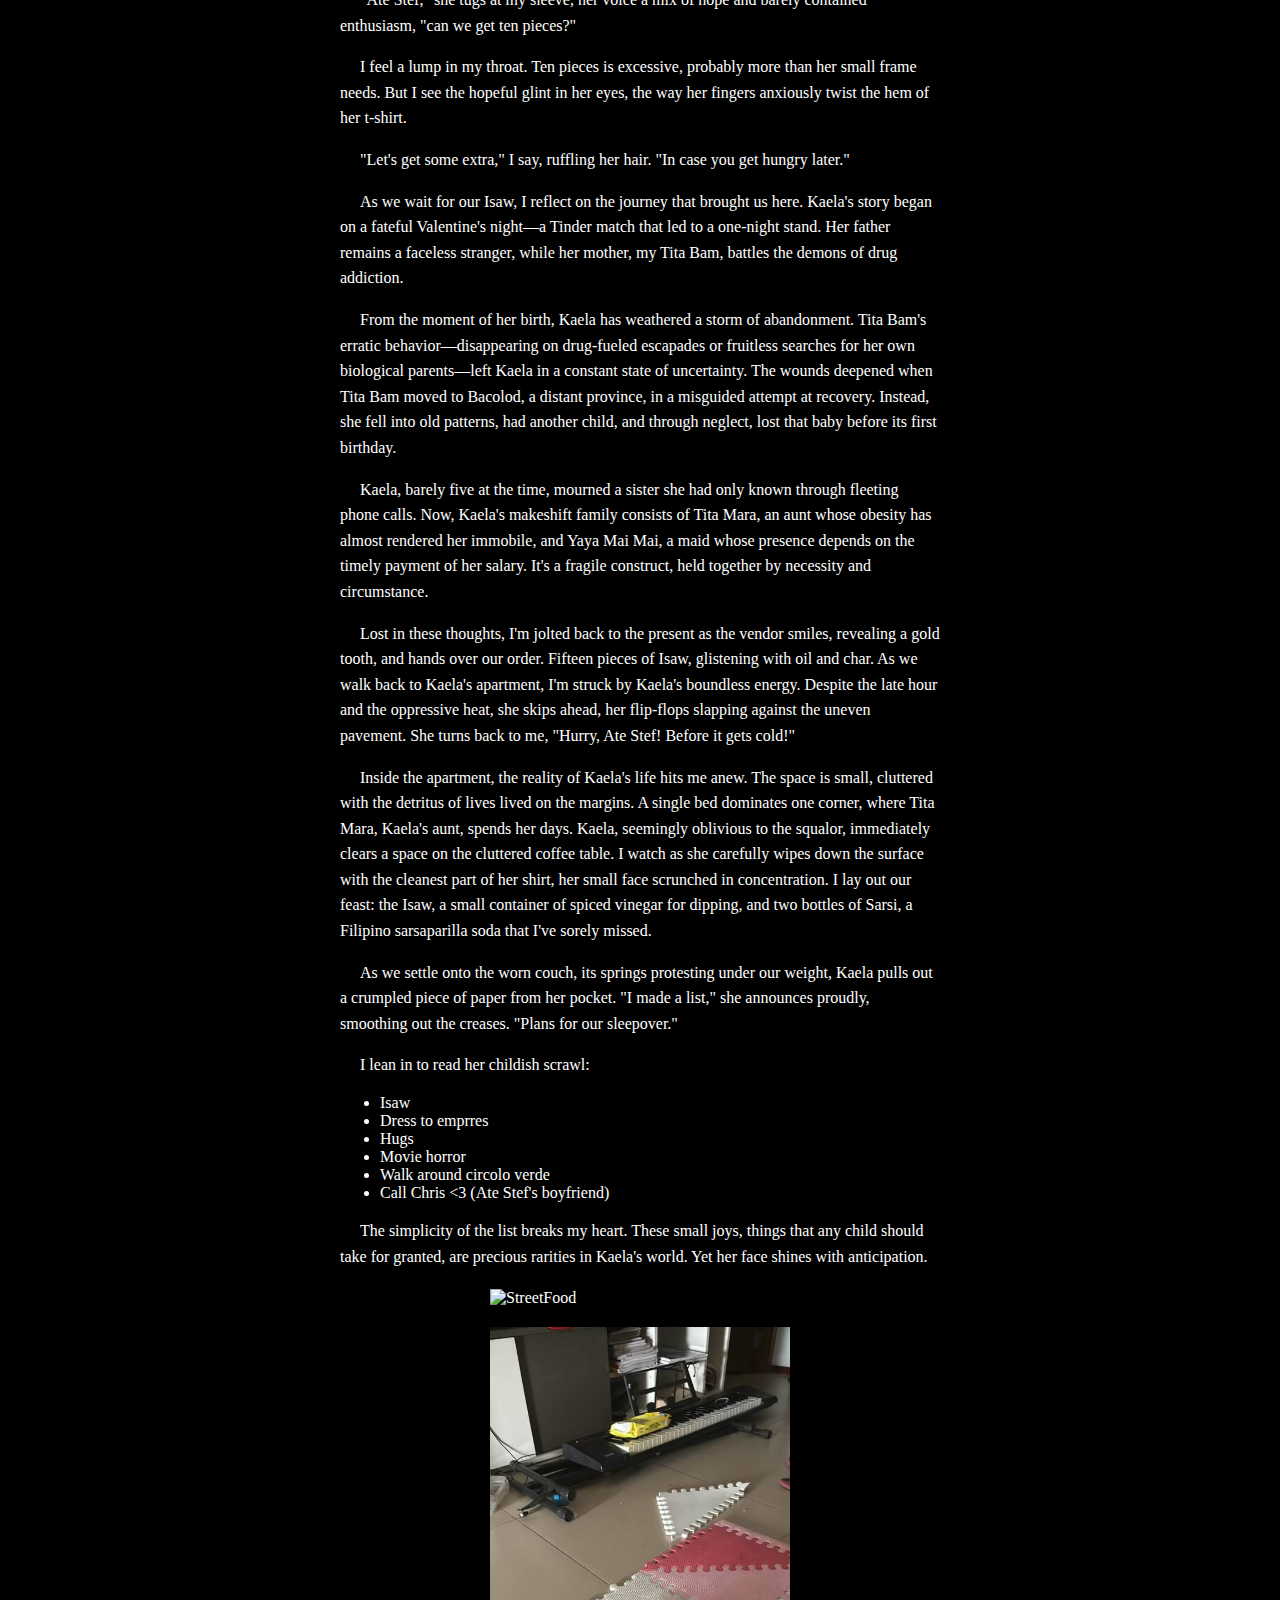
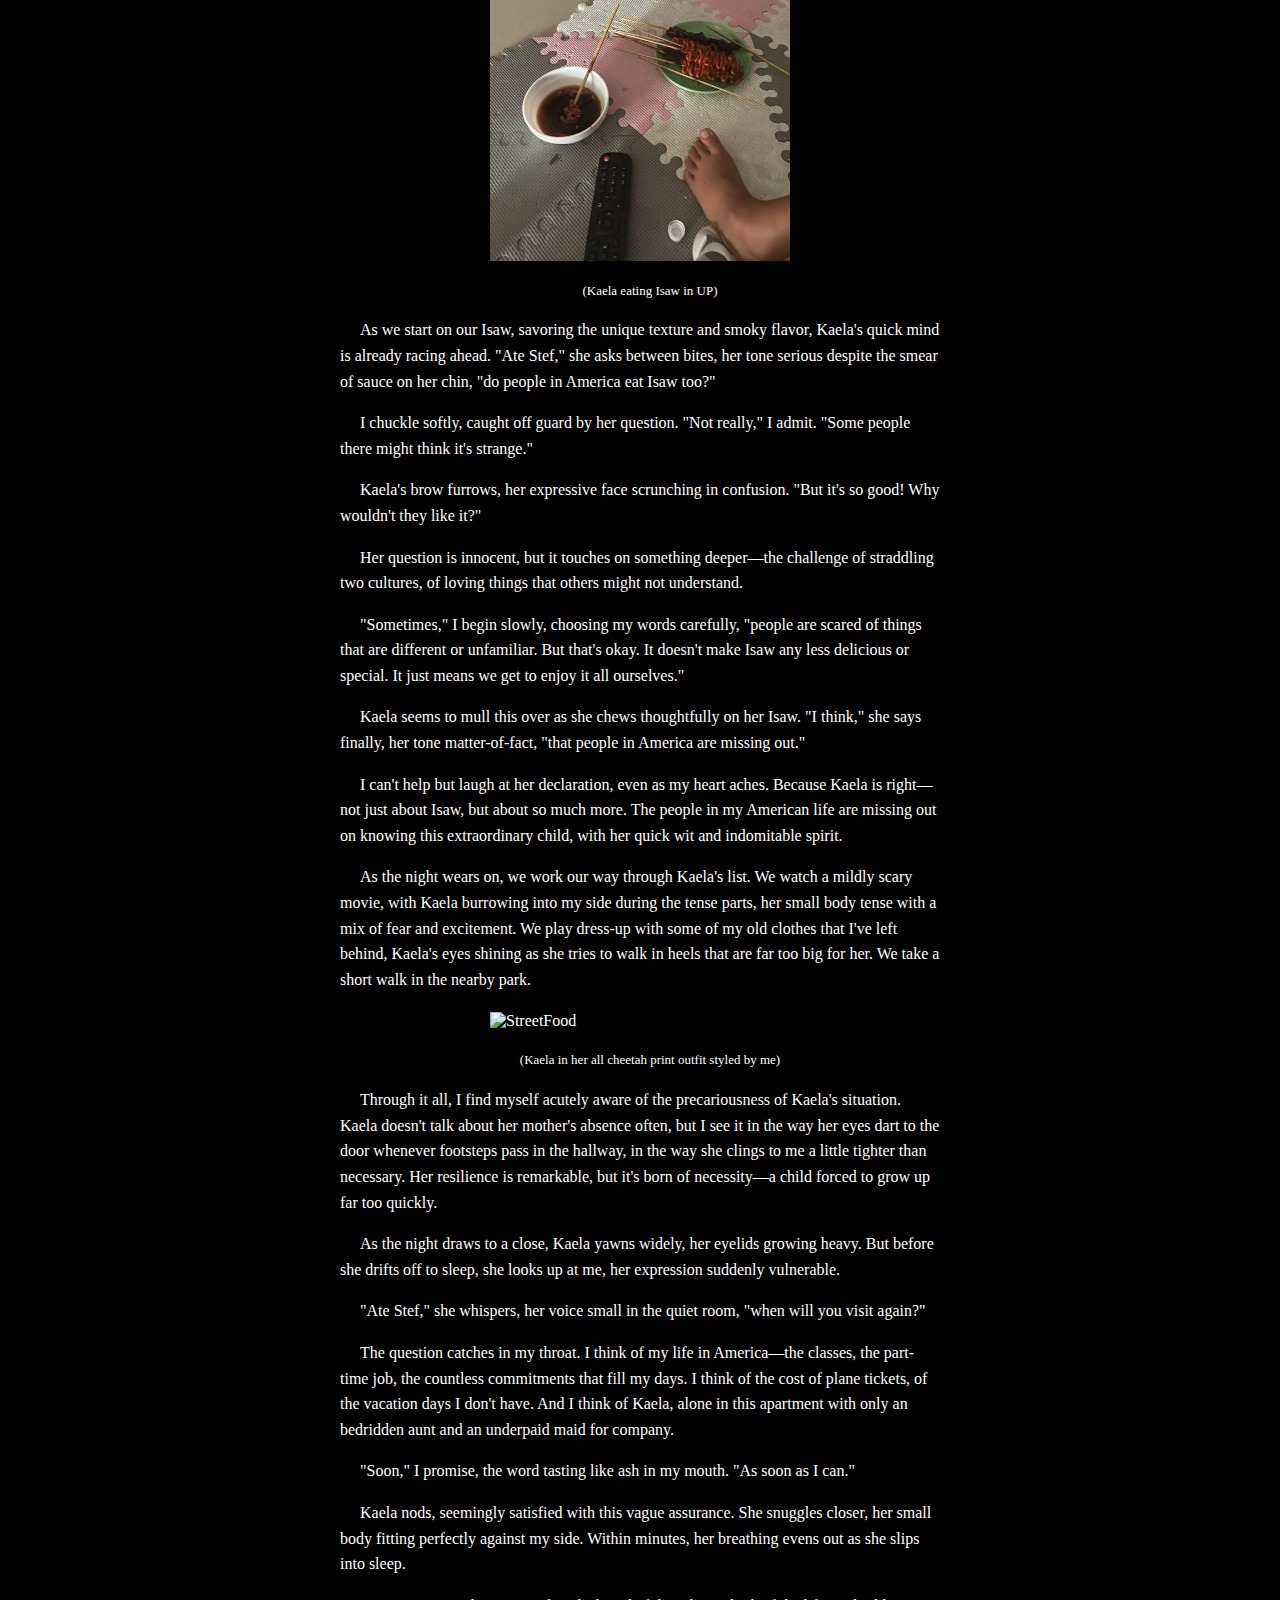
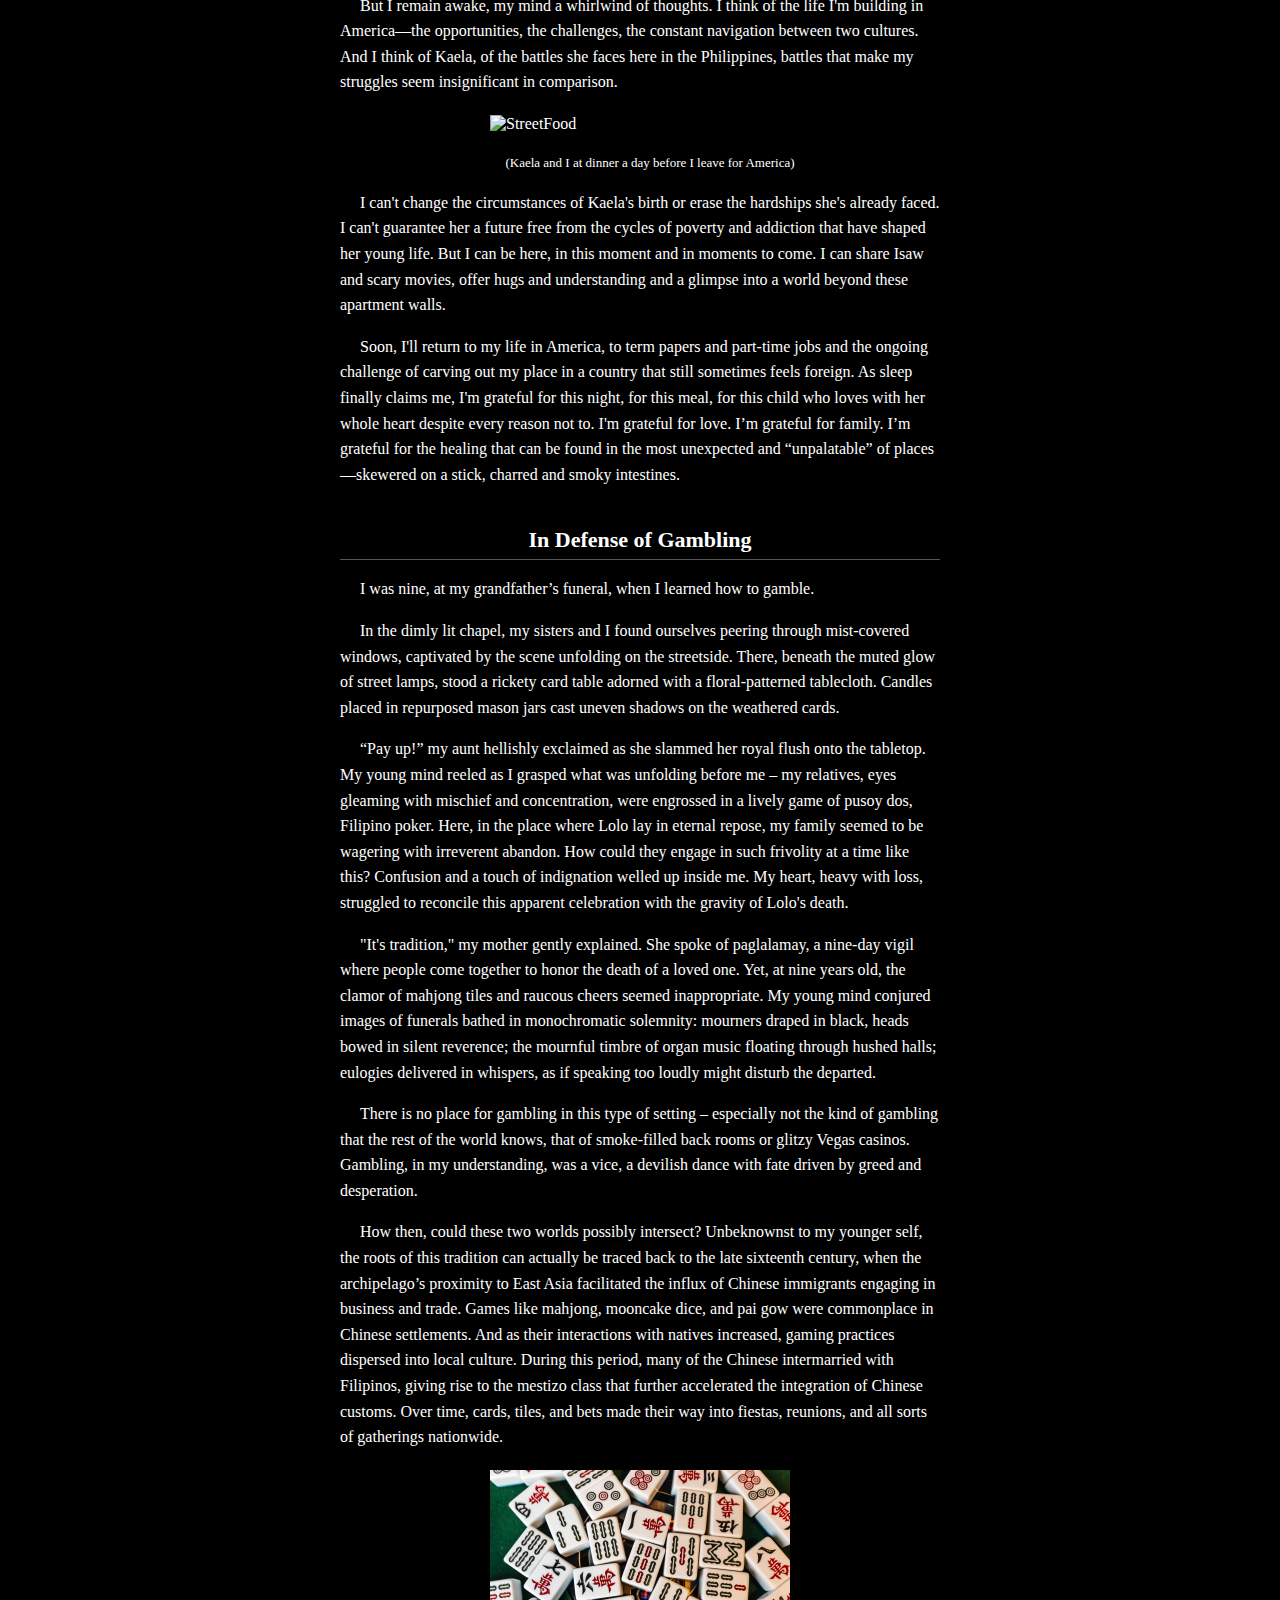
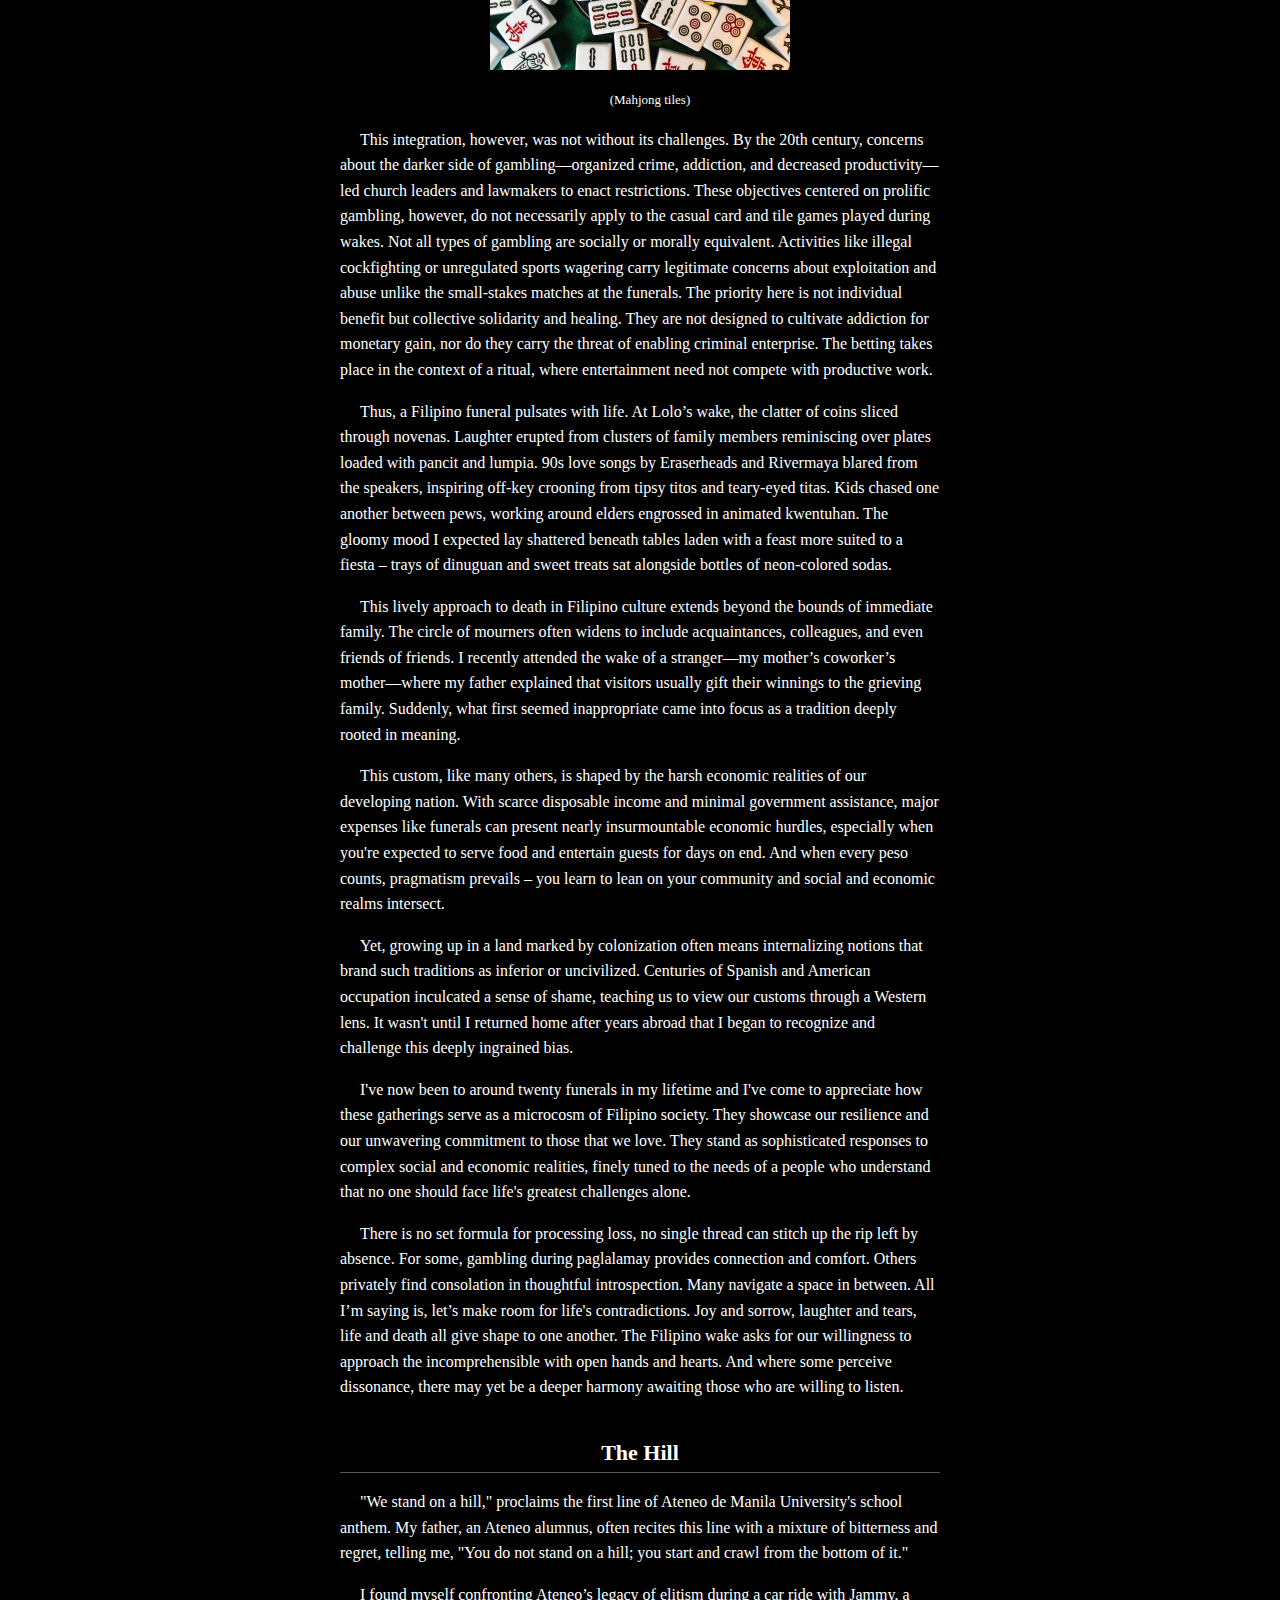
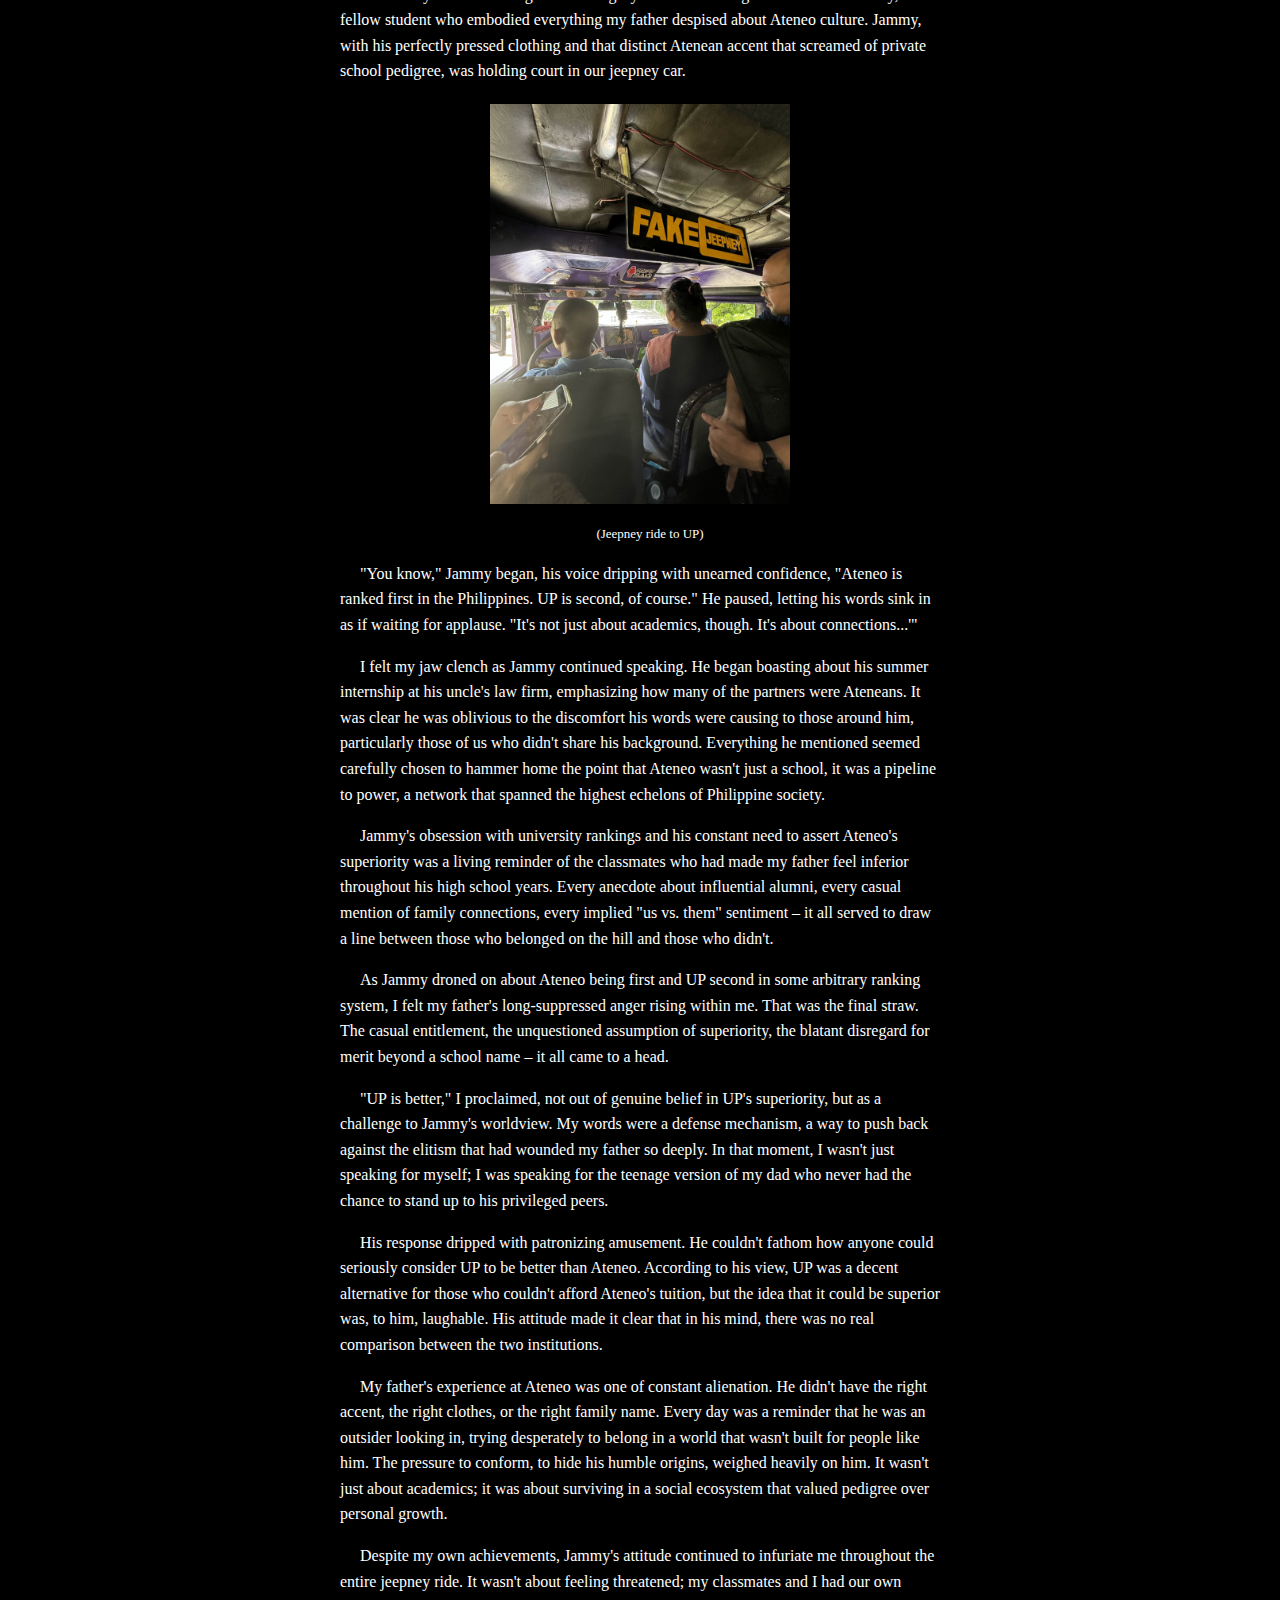
==== commit f9e758f8: "commit+1" ====
--- a/Essays.html
+++ b/Essays.html
@@ -200,7 +200,7 @@
 
             <p>As the night wears on, we work our way through Kaela's list. We watch a mildly scary movie, with Kaela burrowing into my side during the tense parts, her small body tense with a mix of fear and excitement. We play dress-up with some of my old clothes that I've left behind, Kaela's eyes shining as she tries to walk in heels that are far too big for her. We take a short walk in the nearby park.</p>
             <img src="pics/kaelacheetah.jpg" alt="StreetFood" class="EssayPicture" >
-            <p class="pic-explanation"> Kaela in her all cheetah print outfit styled by me</p>
+            <p class="pic-explanation"> (Kaela in her all cheetah print outfit styled by me)</p>
 
             <p>Through it all, I find myself acutely aware of the precariousness of Kaela's situation. Kaela doesn't talk about her mother's absence often, but I see it in the way her eyes dart to the door whenever footsteps pass in the hallway, in the way she clings to me a little tighter than necessary. Her resilience is remarkable, but it's born of necessity—a child forced to grow up far too quickly.</p>
 
@@ -216,7 +216,7 @@
 
             <p>But I remain awake, my mind a whirlwind of thoughts. I think of the life I'm building in America—the opportunities, the challenges, the constant navigation between two cultures. And I think of Kaela, of the battles she faces here in the Philippines, battles that make my struggles seem insignificant in comparison.</p>
             <img src="pics/stefikisskaela.jpg" alt="StreetFood" class="EssayPicture" >
-            <p class="pic-explanation"> Kaela and I at dinner a day before I leave for America</p>
+            <p class="pic-explanation"> (Kaela and I at dinner a day before I leave for America) </p>
 
             <p>I can't change the circumstances of Kaela's birth or erase the hardships she's already faced. I can't guarantee her a future free from the cycles of poverty and addiction that have shaped her young life. But I can be here, in this moment and in moments to come. I can share Isaw and scary movies, offer hugs and understanding and a glimpse into a world beyond these apartment walls.</p>
 
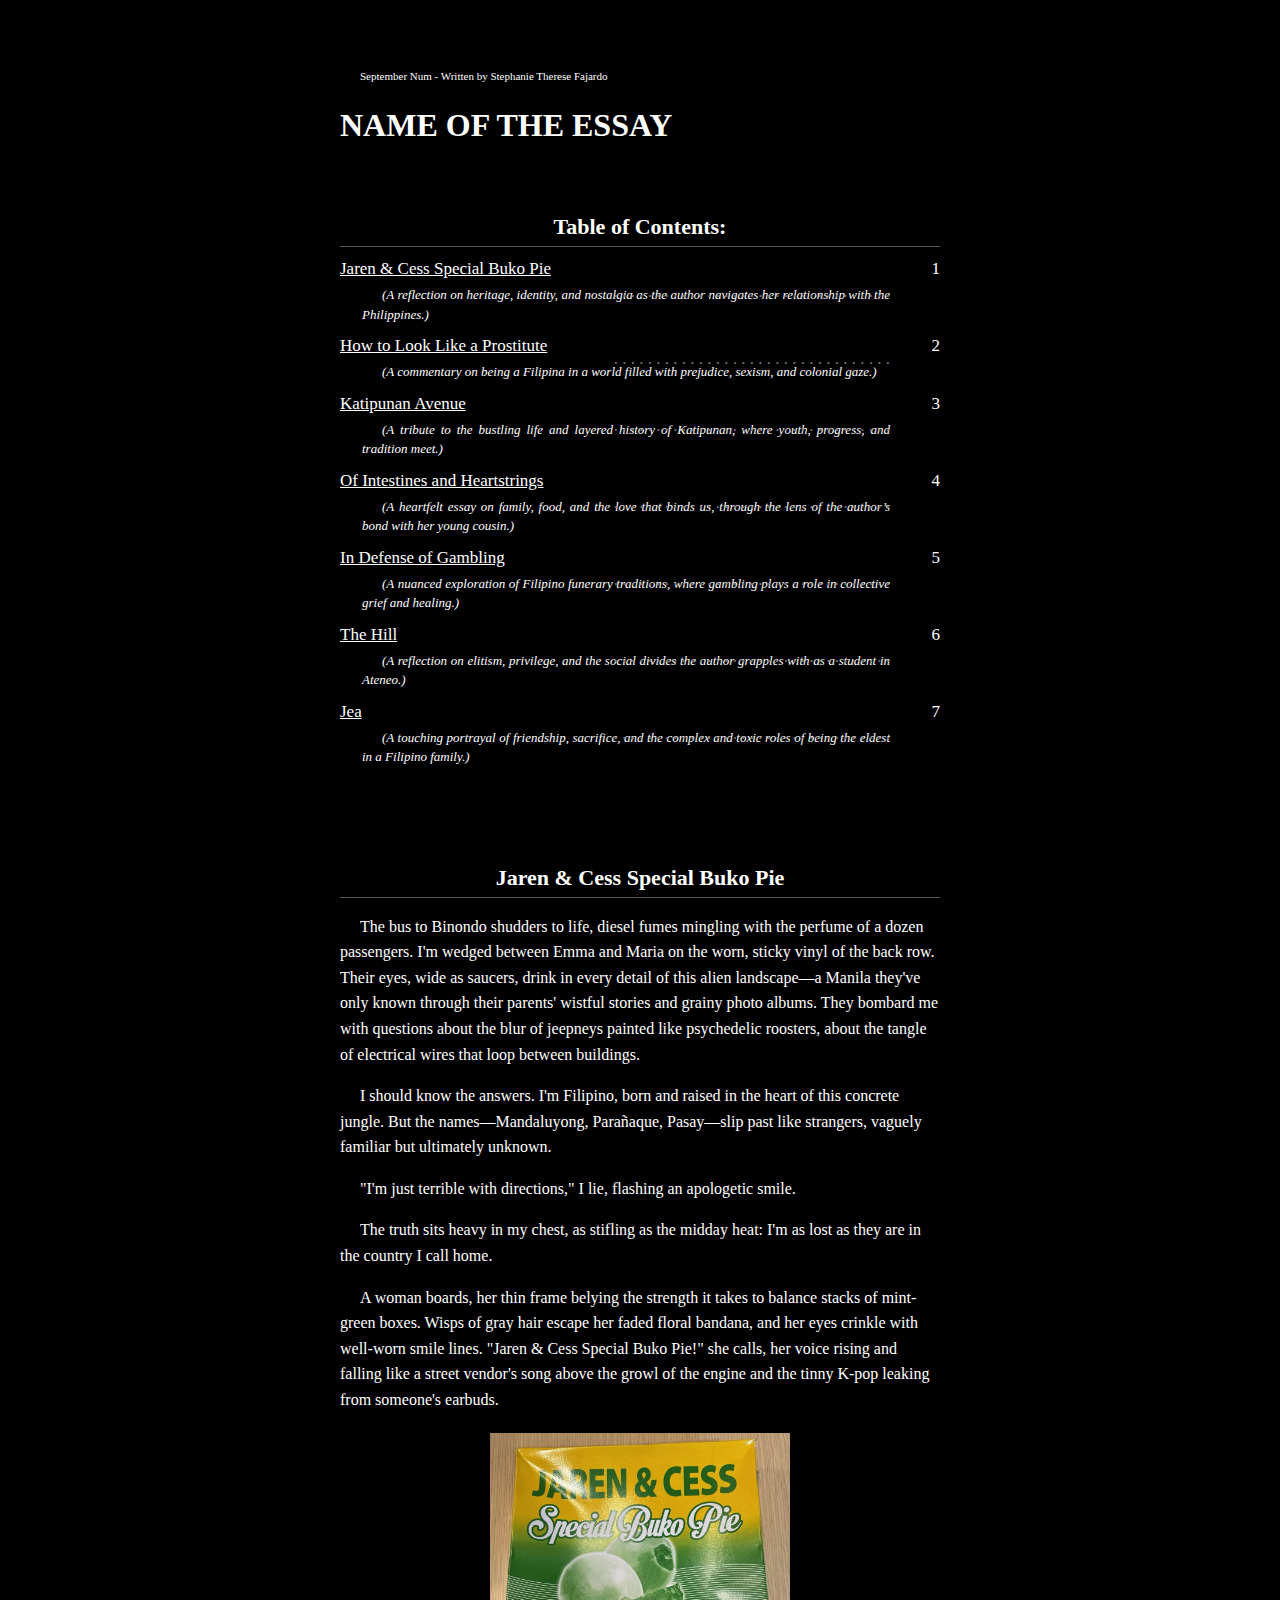
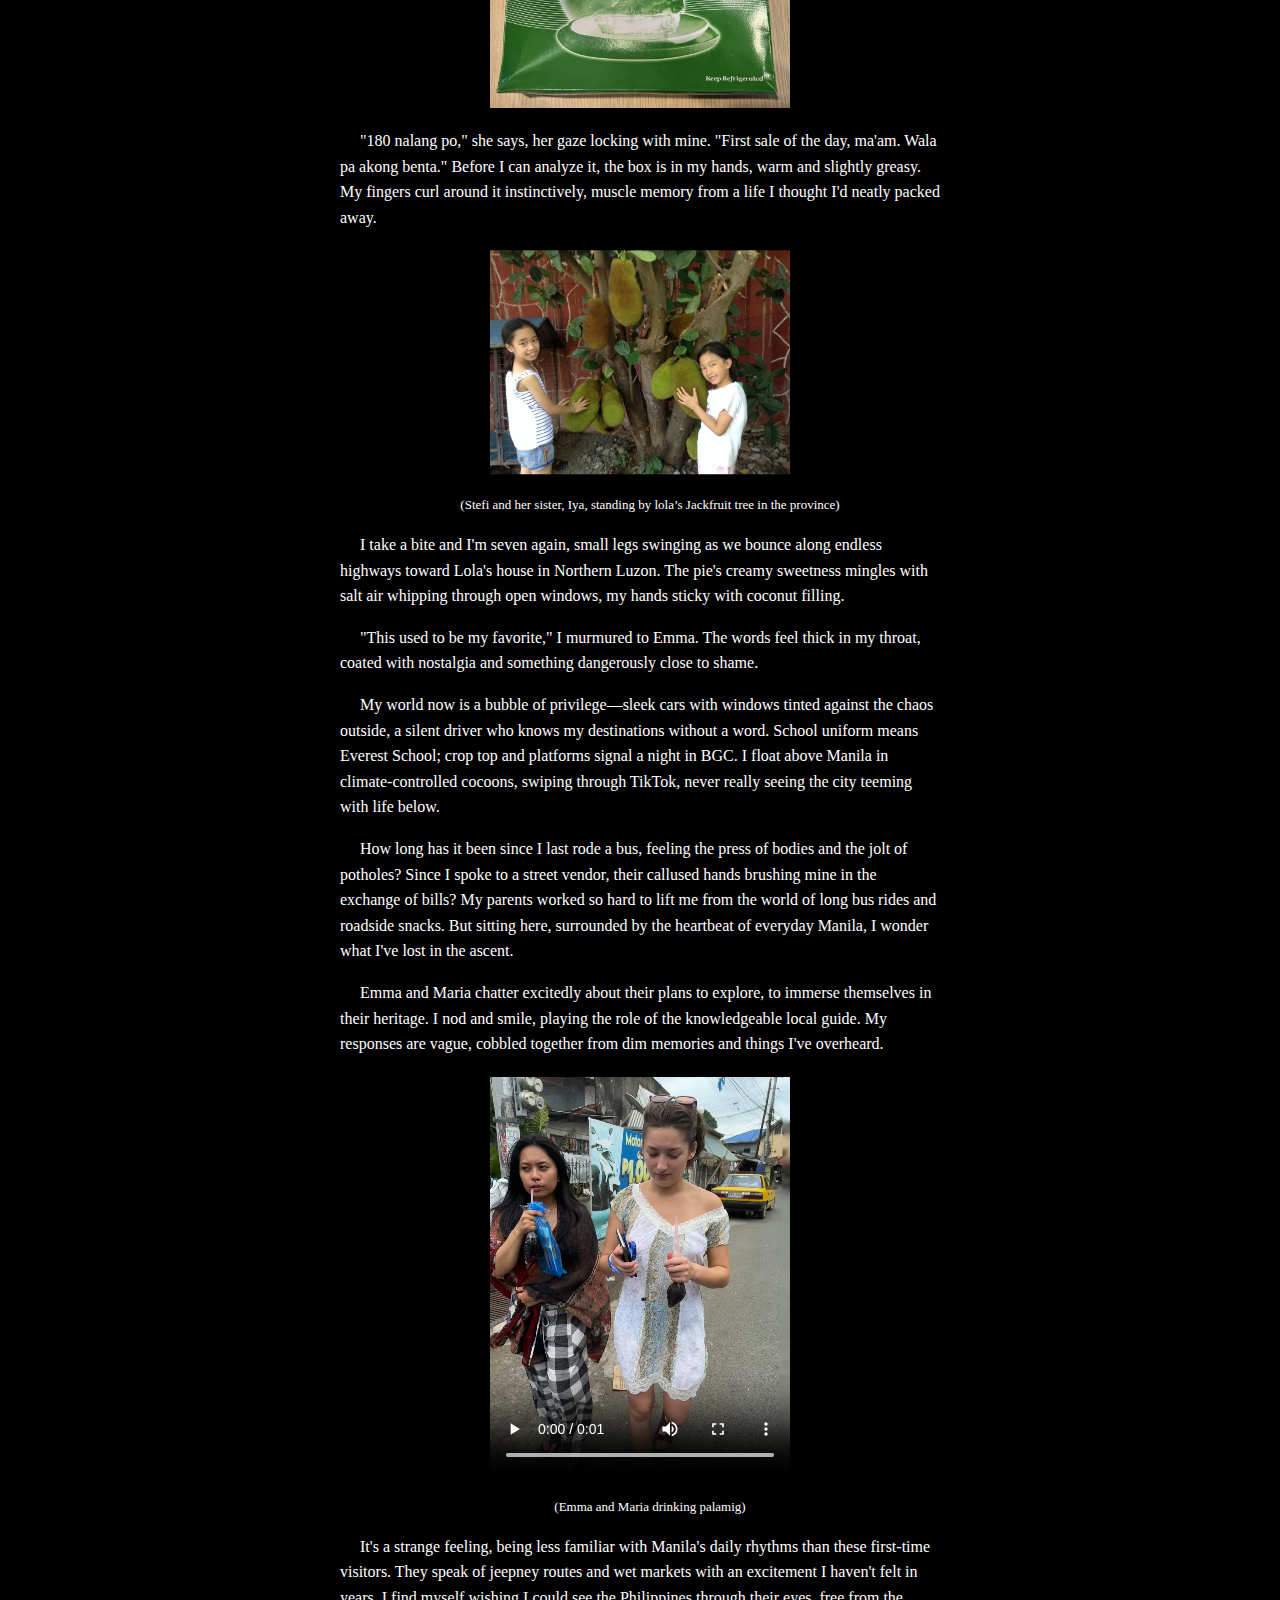
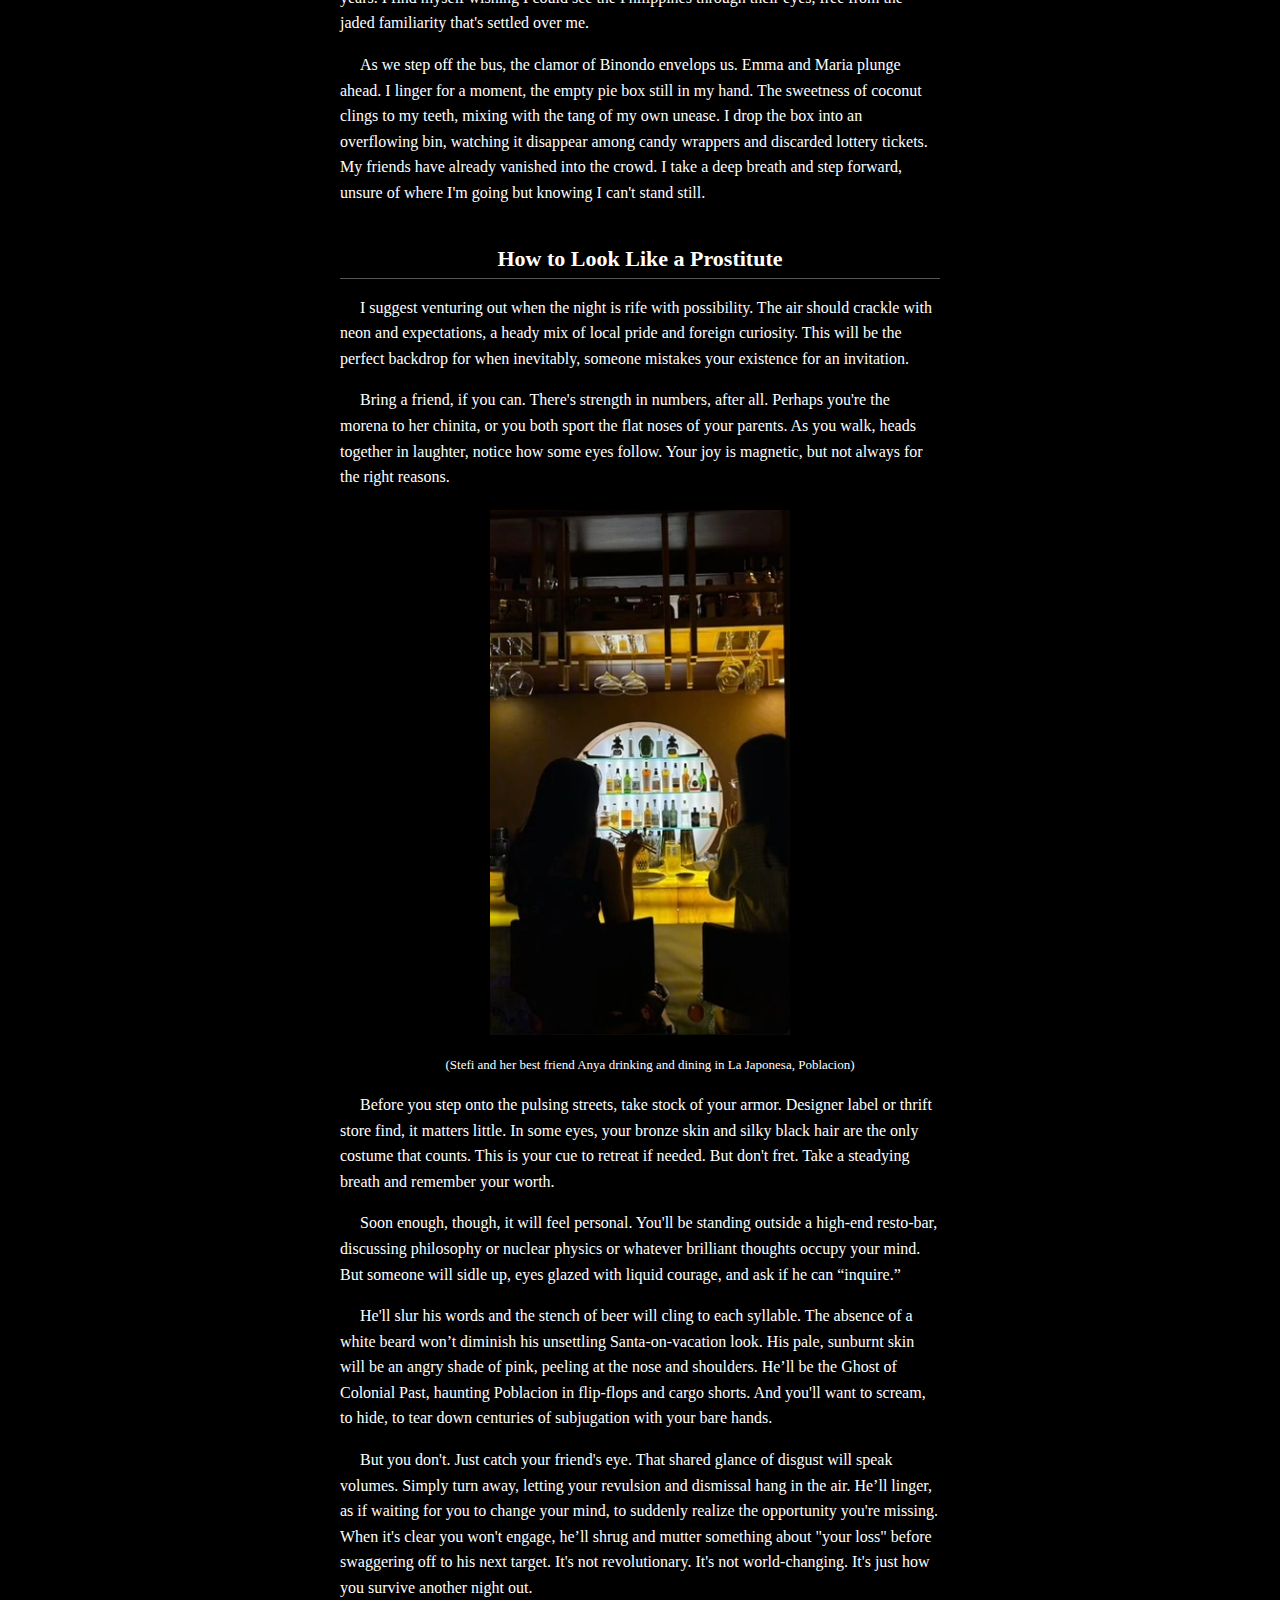
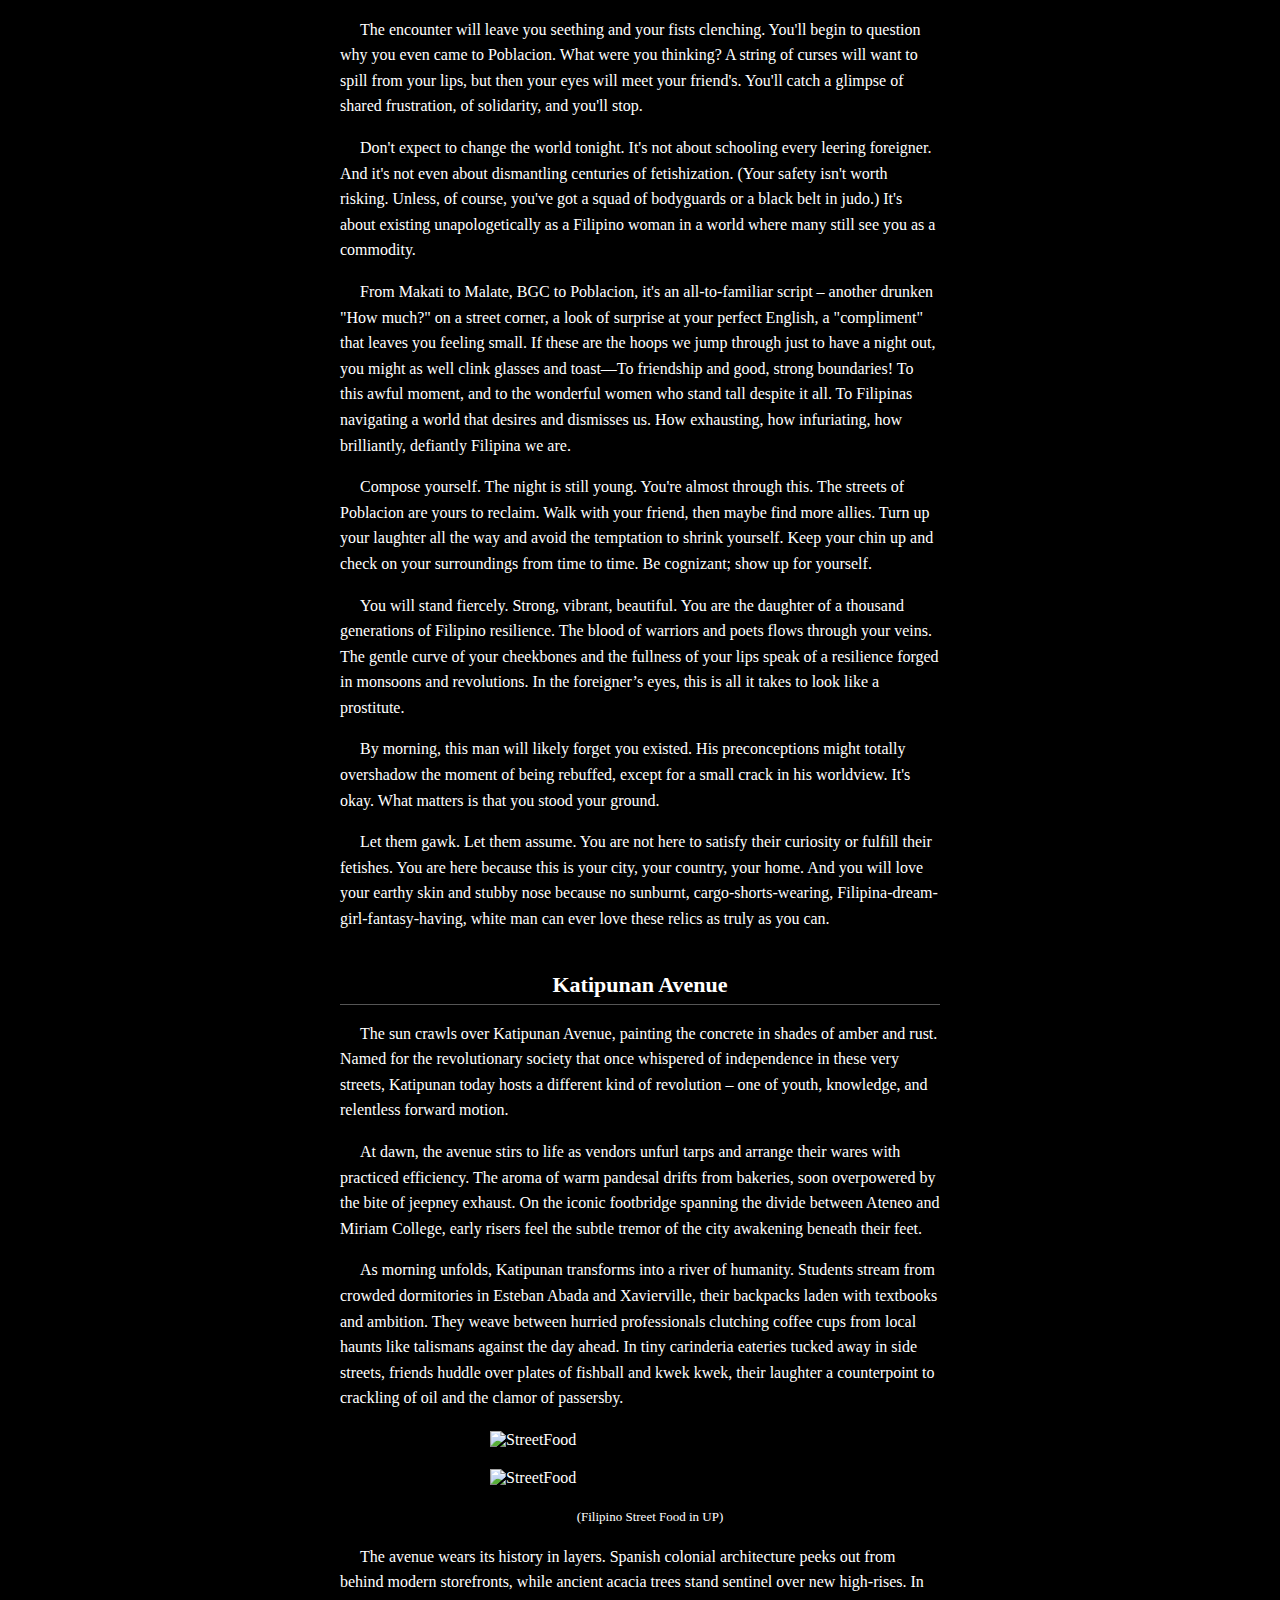
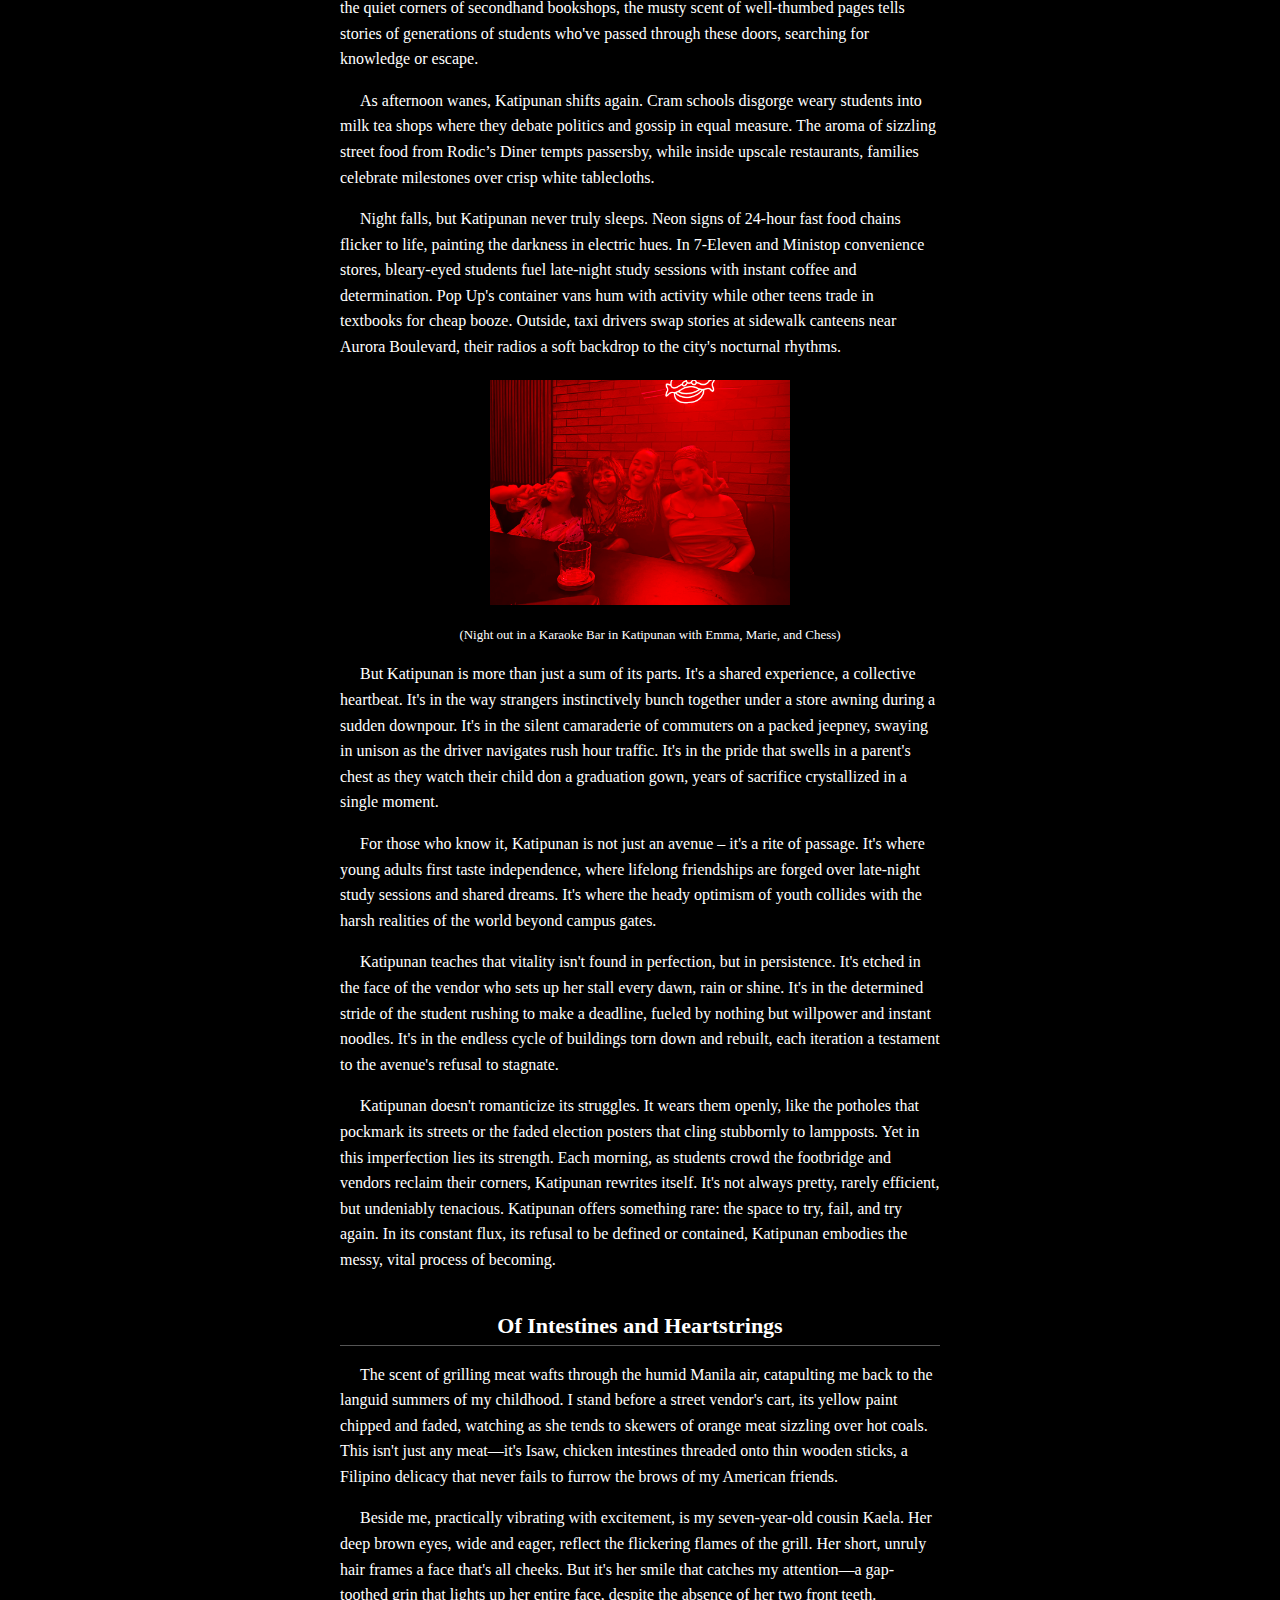
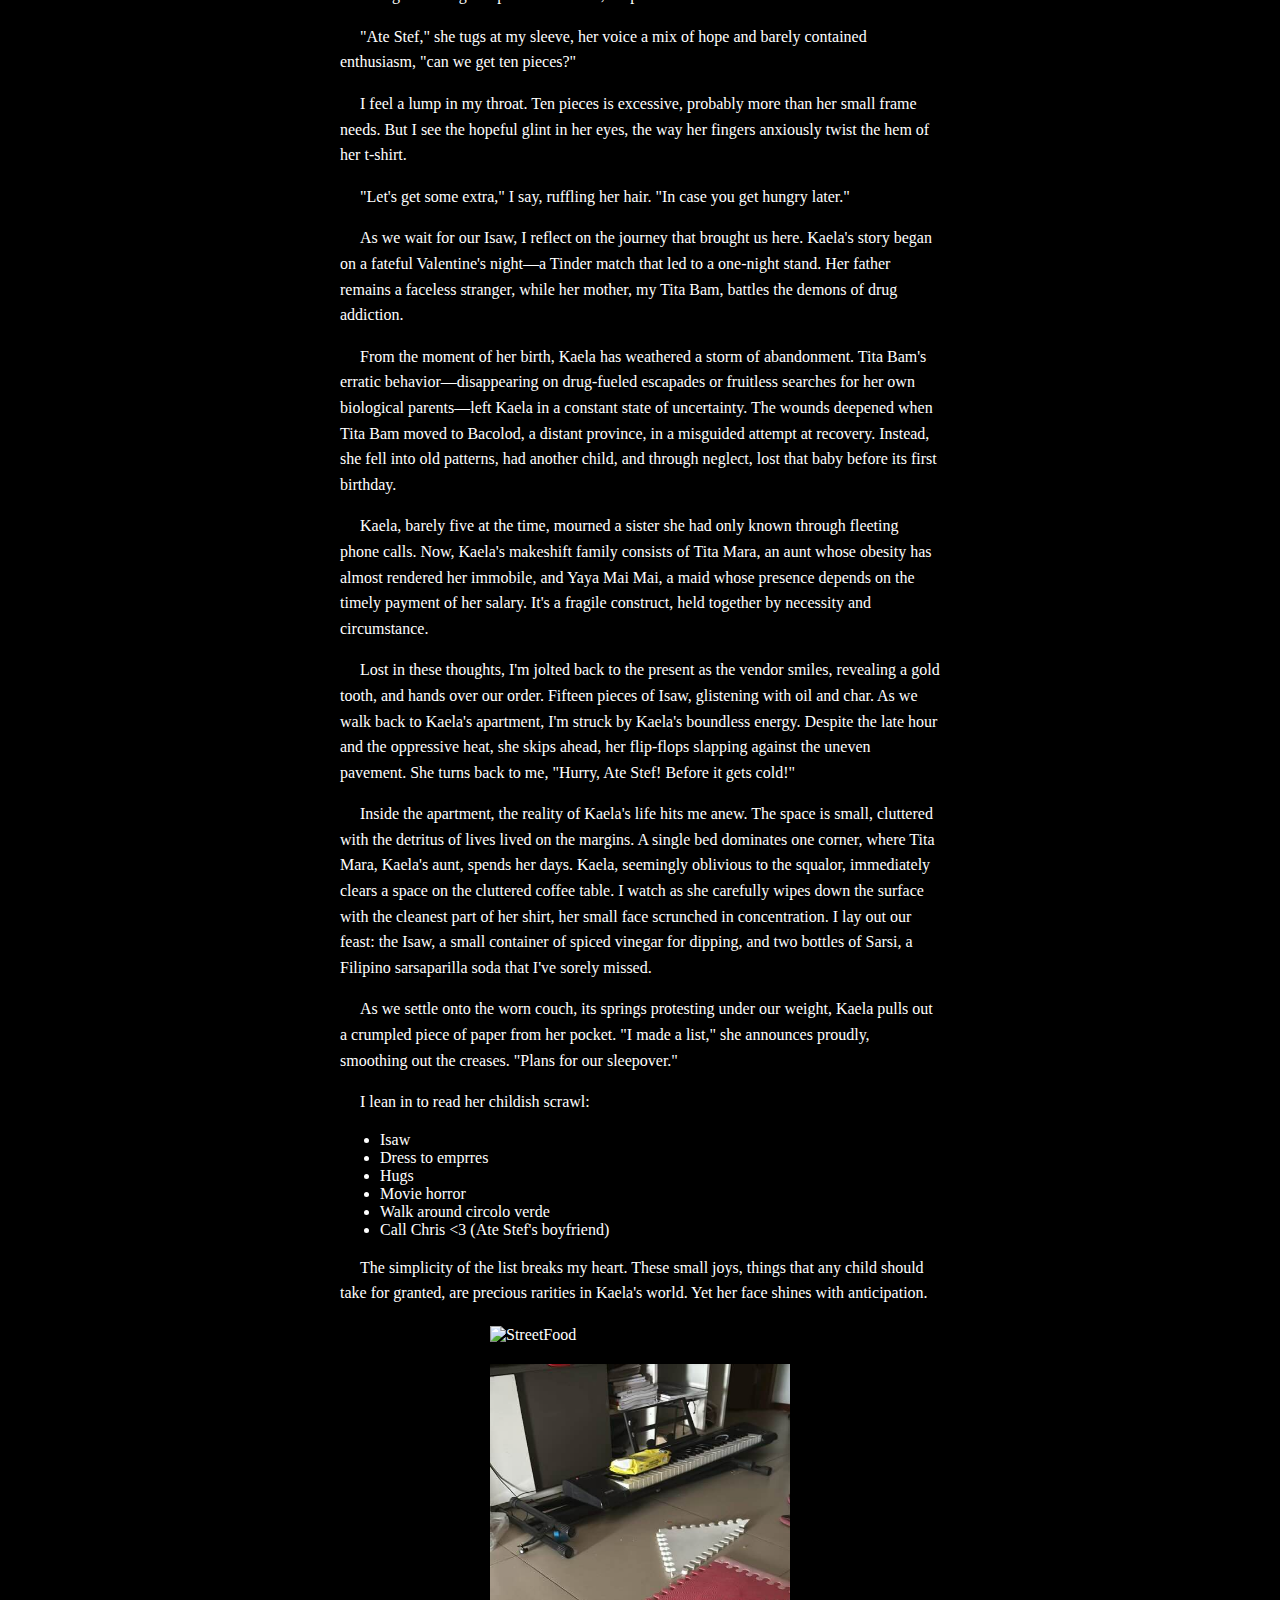
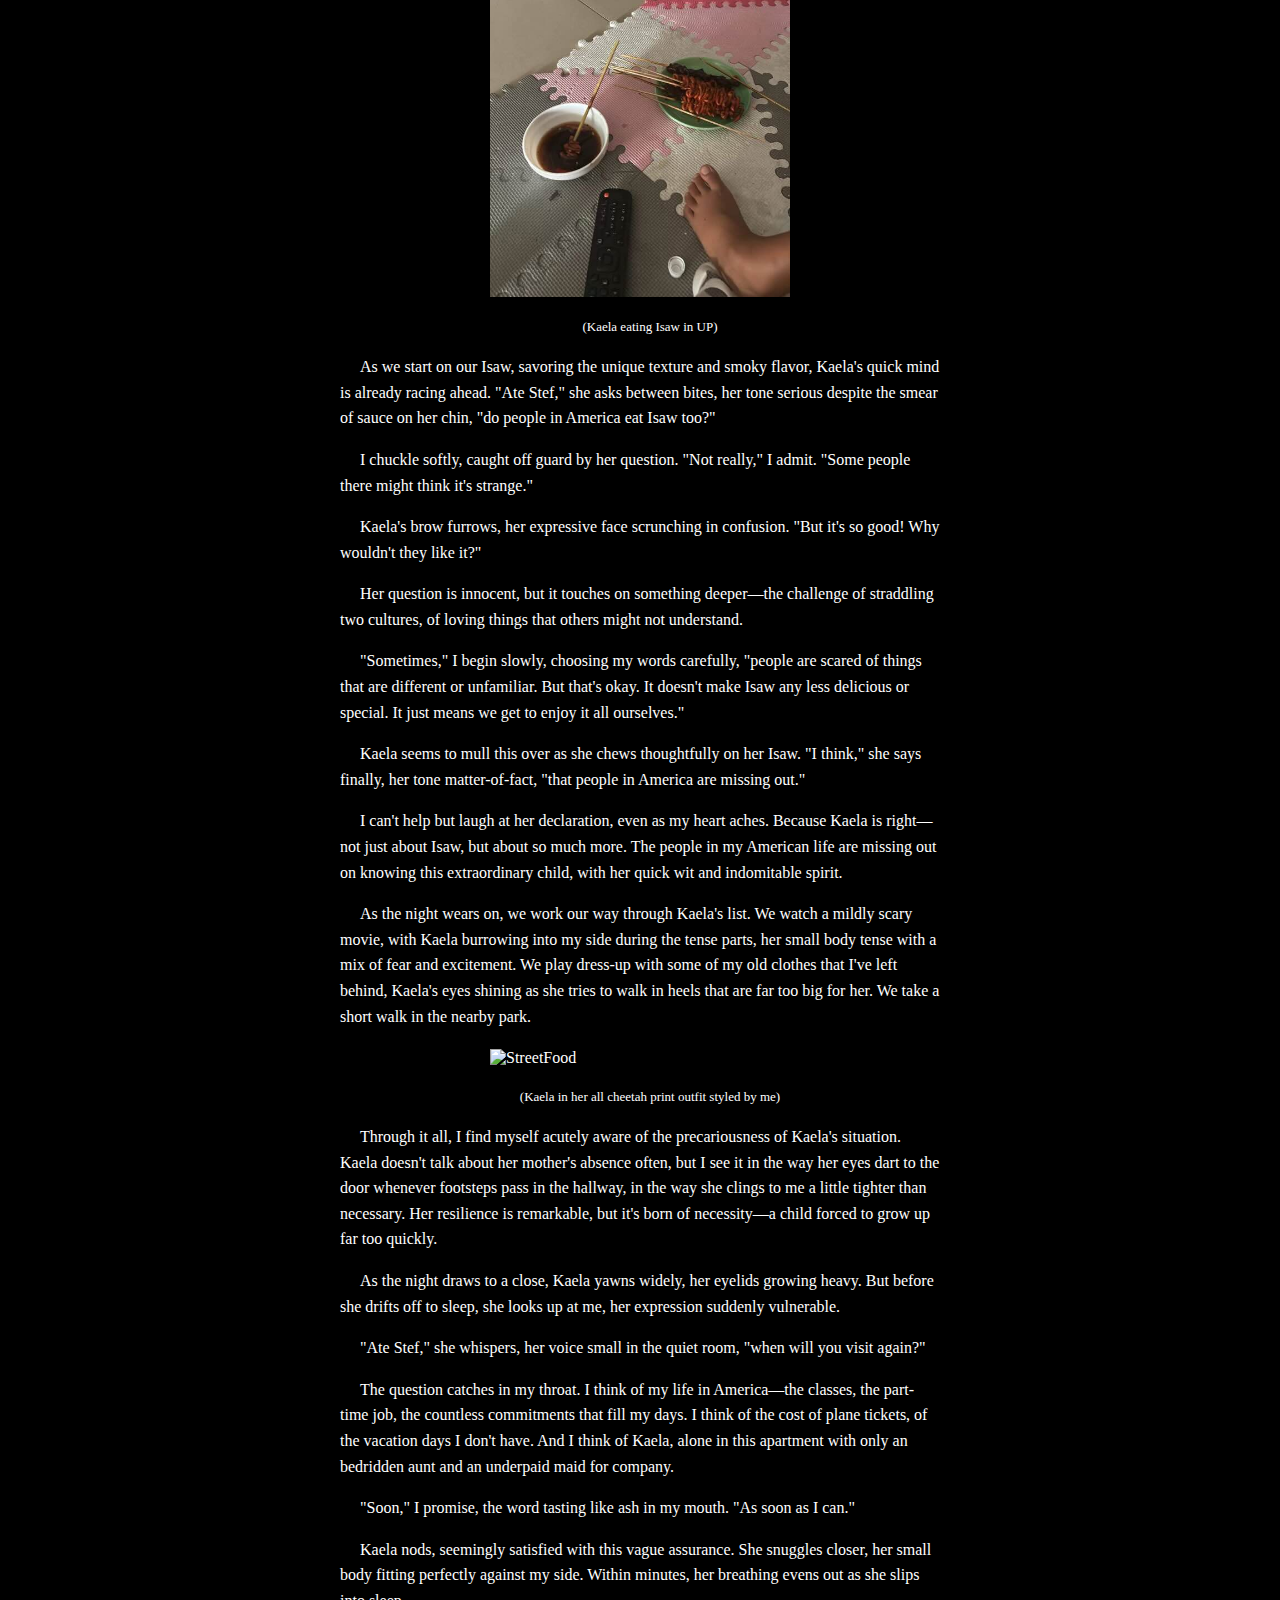
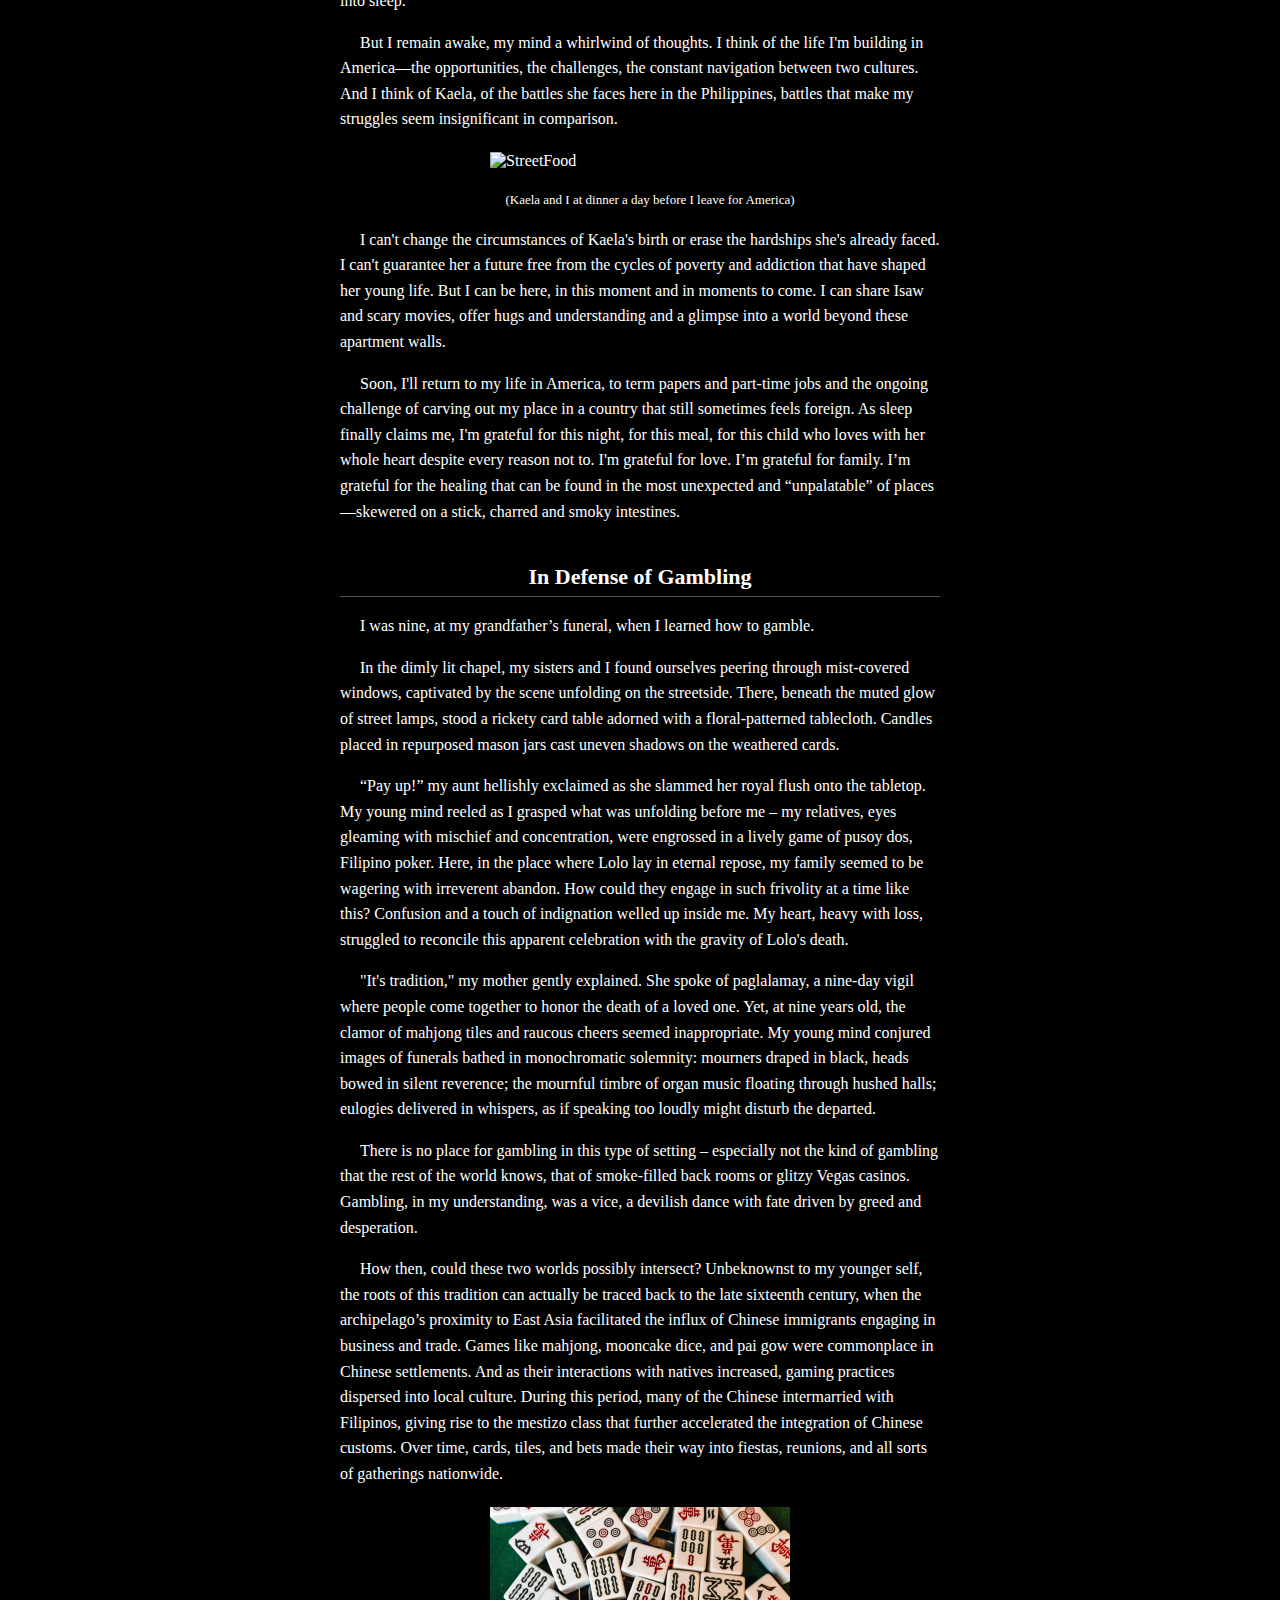
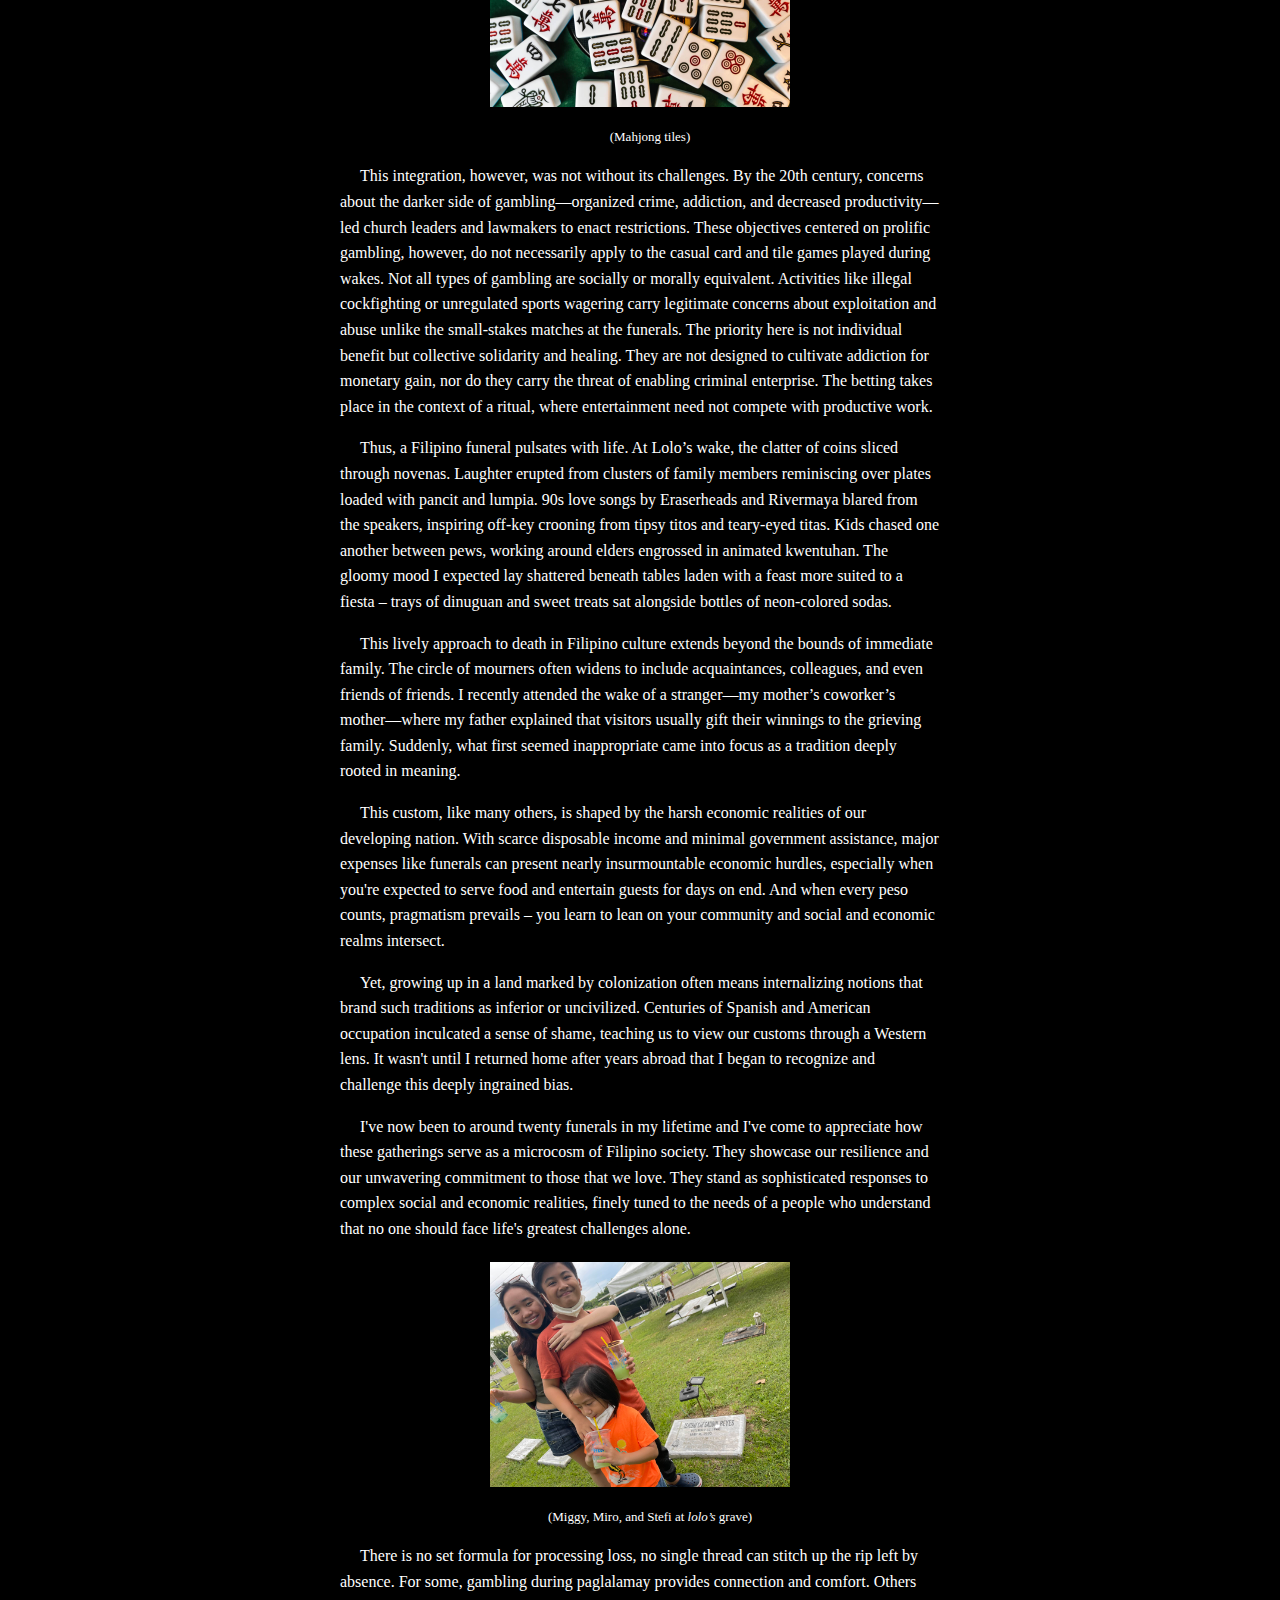
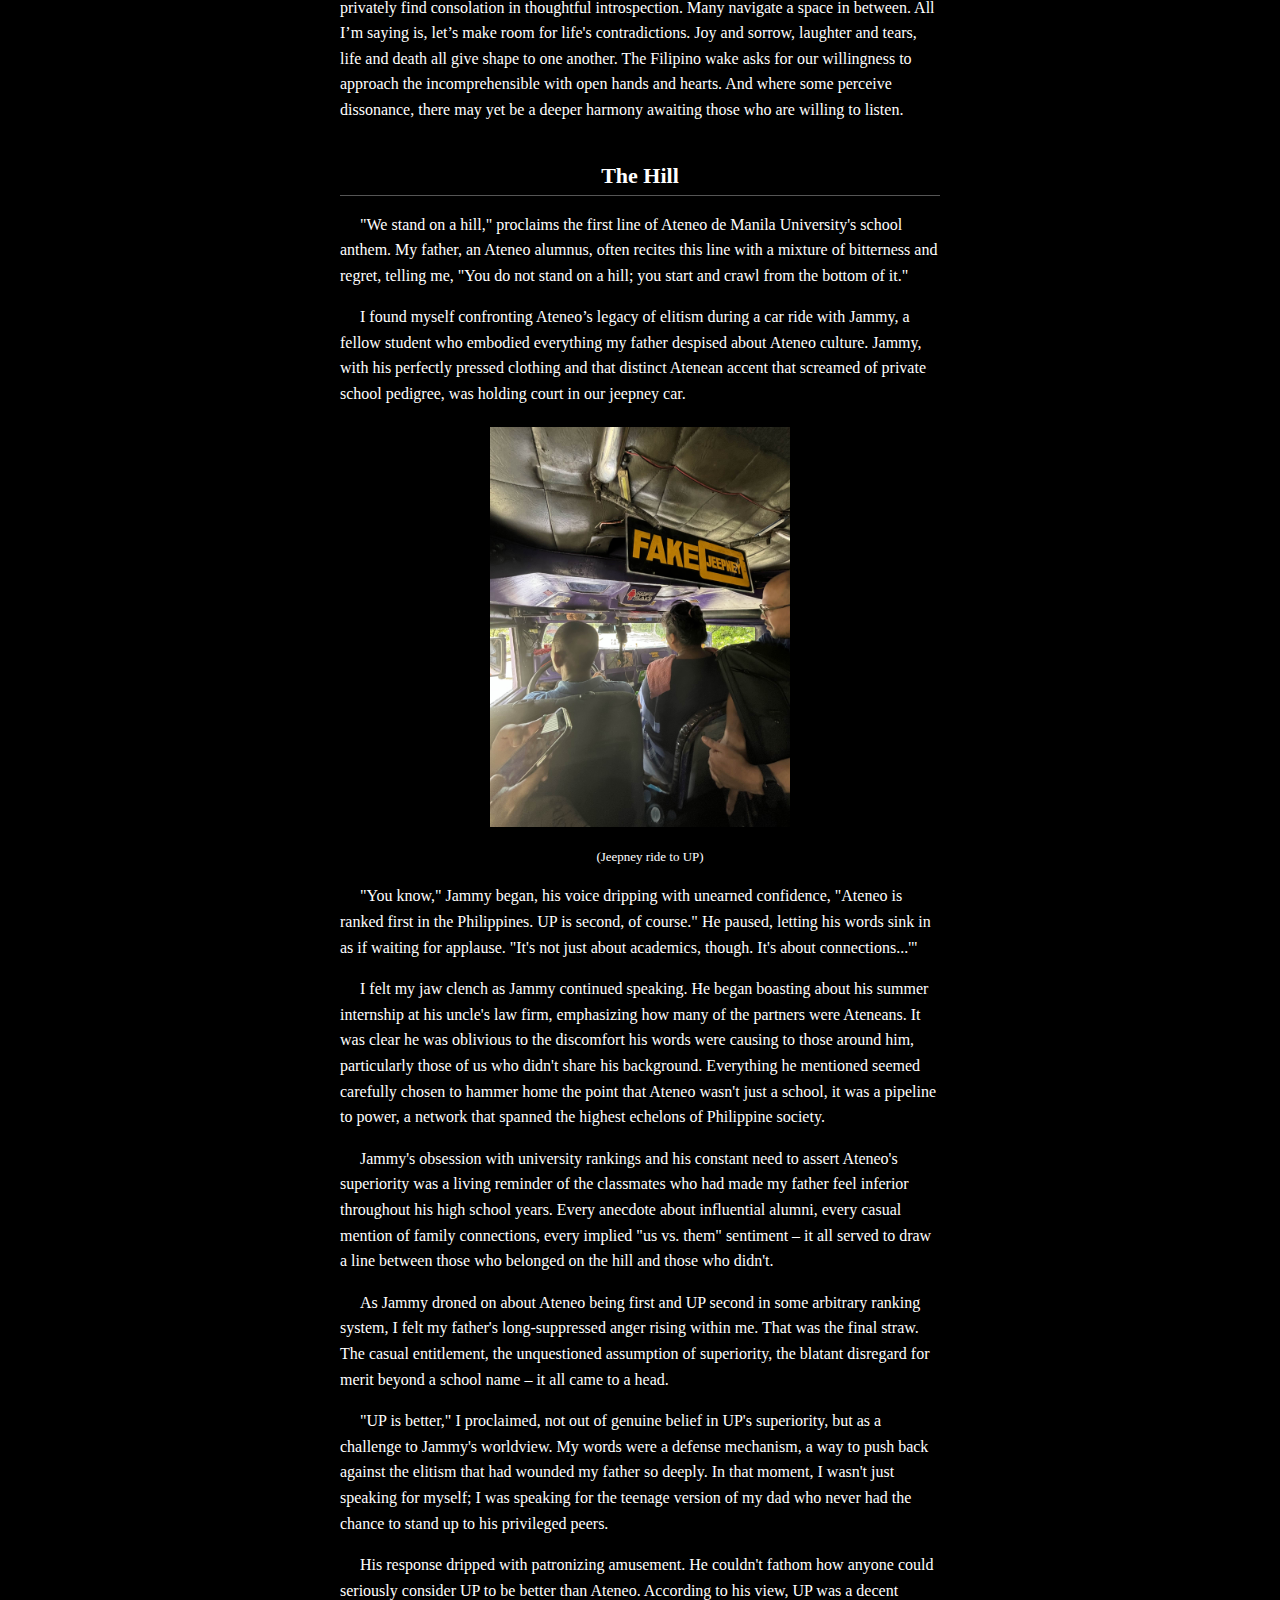
==== commit fb9c04ea: "CIommit pls" ====
--- a/Essays.html
+++ b/Essays.html
@@ -80,6 +80,7 @@
             <video src="pics/Emma_and_Maria_Video.MP4" type="video/mp4" controls class="EssayPicture">
                 Your browser does not support the video tag.
             </video>
+            <p class="pic-explanation">(Emma and Maria drinking palamig) </p>
             <p>It's a strange feeling, being less familiar with Manila's daily rhythms than these first-time visitors. They speak of jeepney routes and wet markets with an excitement I haven't felt in years. I find myself wishing I could see the Philippines through their eyes, free from the jaded familiarity that's settled over me.</p>
 
             <p>As we step off the bus, the clamor of Binondo envelops us. Emma and Maria plunge ahead. I linger for a moment, the empty pie box still in my hand. The sweetness of coconut clings to my teeth, mixing with the tang of my own unease. I drop the box into an overflowing bin, watching it disappear among candy wrappers and discarded lottery tickets. My friends have already vanished into the crowd. I take a deep breath and step forward, unsure of where I'm going but knowing I can't stand still.</p>
@@ -249,7 +250,8 @@
             <p>Yet, growing up in a land marked by colonization often means internalizing notions that brand such traditions as inferior or uncivilized. Centuries of Spanish and American occupation inculcated a sense of shame, teaching us to view our customs through a Western lens. It wasn't until I returned home after years abroad that I began to recognize and challenge this deeply ingrained bias.</p>
 
             <p>I've now been to around twenty funerals in my lifetime and I've come to appreciate how these gatherings serve as a microcosm of Filipino society. They showcase our resilience and our unwavering commitment to those that we love. They stand as sophisticated responses to complex social and economic realities, finely tuned to the needs of a people who understand that no one should face life's greatest challenges alone.</p>
-
+            <img src="pics/sad.jpg" alt="sad" class="EssayPicture" >
+            <p class="pic-explanation">(Miggy, Miro, and Stefi at <i>lolo’s</i> grave)</p>
             <p>There is no set formula for processing loss, no single thread can stitch up the rip left by absence. For some, gambling during paglalamay provides connection and comfort. Others privately find consolation in thoughtful introspection. Many navigate a space in between. All I’m saying is, let’s make room for life's contradictions. Joy and sorrow, laughter and tears, life and death all give shape to one another. The Filipino wake asks for our willingness to approach the incomprehensible with open hands and hearts. And where some perceive dissonance, there may yet be a deeper harmony awaiting those who are willing to listen.</p>
             <!-- Sixth Essay Content -->
             <h2 id="Hill" class="Hill">The Hill</h2>
@@ -295,14 +297,14 @@
          <!-- Seventh Essay Content -->
          <h2 id="Jea" class="Jea">Jea</h2>
             <img src="pics/jeanstefimiddle.jpg"  class="EssayPictureJea" >
-            <p class="pic-explanation"> (Picture of Jea and Stefi in the third grade)</p>
-            <p>Jea has been my best friend since the third grade. Like me, she is the “panganays” of three siblings, Erin, Jacob, and Earl. Earl, her youngest brother, was born with Turner syndrome, a growth hormone deficiency that meant he was underdeveloped for his age. I didn’t understand what that meant back then; I simply assumed he had autism, assuming his condition with the limited understanding I had of delayed development. But Earl's condition was more complex than that. He could not grow physically as other children did, and Jacob, the second youngest, soon surpassed him in height, making Earl’s disability more stark and visible.</p>
+            <p class="pic-explanation"> (Picture of Jea and Stefi in the middle school grade)</p>
+            <p>Jea has been my best friend since the third grade. Like me, she is the <i>panganays</i> of three siblings, Erin, Jacob, and Earl. Earl, her youngest brother, was born with Turner syndrome, a growth hormone deficiency that meant he was underdeveloped for his age. I didn’t understand what that meant back then; I simply assumed he had autism, assuming his condition with the limited understanding I had of delayed development. But Earl's condition was more complex than that. He could not grow physically as other children did, and Jacob, the second youngest, soon surpassed him in height, making Earl’s disability more stark and visible.</p>
 
             <p>Without a full-time yaya, or nanny, Jea naturally became the primary caretaker of her siblings. She exchanged trips to UpTown Center and movie theater dates for baby bottles and strollers. By thirteen, while her friends were having sleepovers and gossiping about crushes, Jea was busy with midnight feedings and changing diapers. Once she left school and walked through the doors of her home, she became a yaya in all but name—a caregiver with the full responsibilities of looking after her younger siblings, yet still very much a child herself.</p>
 
             <p>To cope with the isolation that came with missing out on teenage girl experience, Jea binge-watched shows like "Doctor Who," "Sherlock Holmes," and "New Girl." She introduced me to the characters in her laptop screen—a world of adventure and liberation, where people lived and loved beyond the confines of what was acceptable in our small, religious middle school. These time travel and murder mysteries stories were her refuge, much more interesting than her reality of red plaid uniforms and baby vomit. Ironically, it was Jea, my friend from the Hills of a province called Antipolo, who gave me my first taste of a world beyond the Philippines—a glimpse of America and the possibilities that lay beyond the traditions we were born into.</p>
 
-            <p>Fueled by her love of American TV shows, Jea had always imagined herself studying abroad. From a young age, she would talk about attending college in Maryland or California, with CalTech being her dream college. She hoped to join most of her family in the West Coast and to get a degree in speech pathology, helping underdeveloped kids like her brother.</p>
+            <p>Fueled by her love of American TV shows, Jea had always imagined herself studying abroad. From a young age, she would talk about attending college in California, with CalTech being her dream college. She hoped to join most of her family in the West Coast and to get a degree in speech pathology, helping underdeveloped kids like her brother.</p>
 
             <p>But a few weeks after I received my acceptance to Brown, Jea broke the news that she wouldn't be joining me in the U.S. Her parents, who had once encouraged her to apply to American colleges, refused to let her submit her application.</p>
 
@@ -326,7 +328,7 @@
             <p>I smile, even though a small ache settles in my chest. “I can’t wait to see you there.”</p>
 
             <img src="pics/jeanightout.jpg"  class="EssayPicture" >
-            <p class="pic-explanation">(Jea and I after a night out)</p>
+            <p class="pic-explanation">(Jea and Stefi after a night out)</p>
         </div>
     </div>
 </body>
